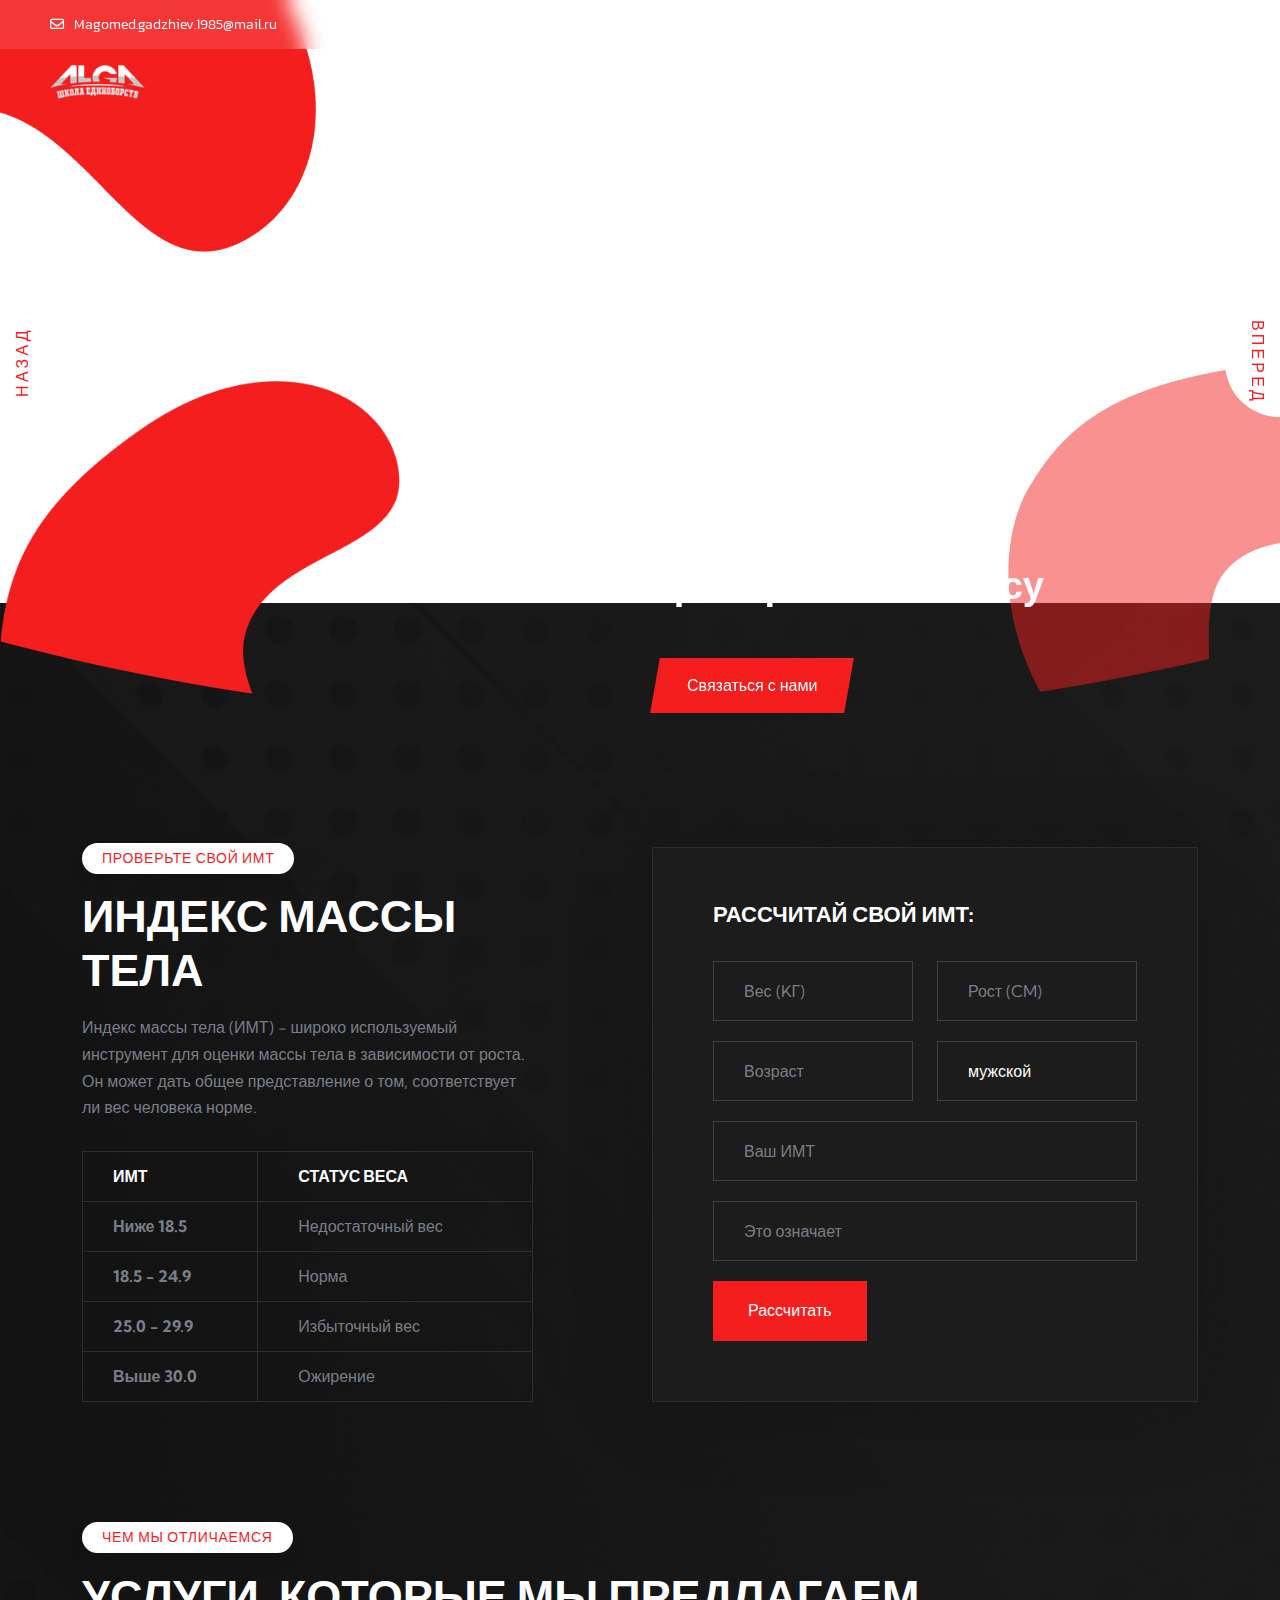
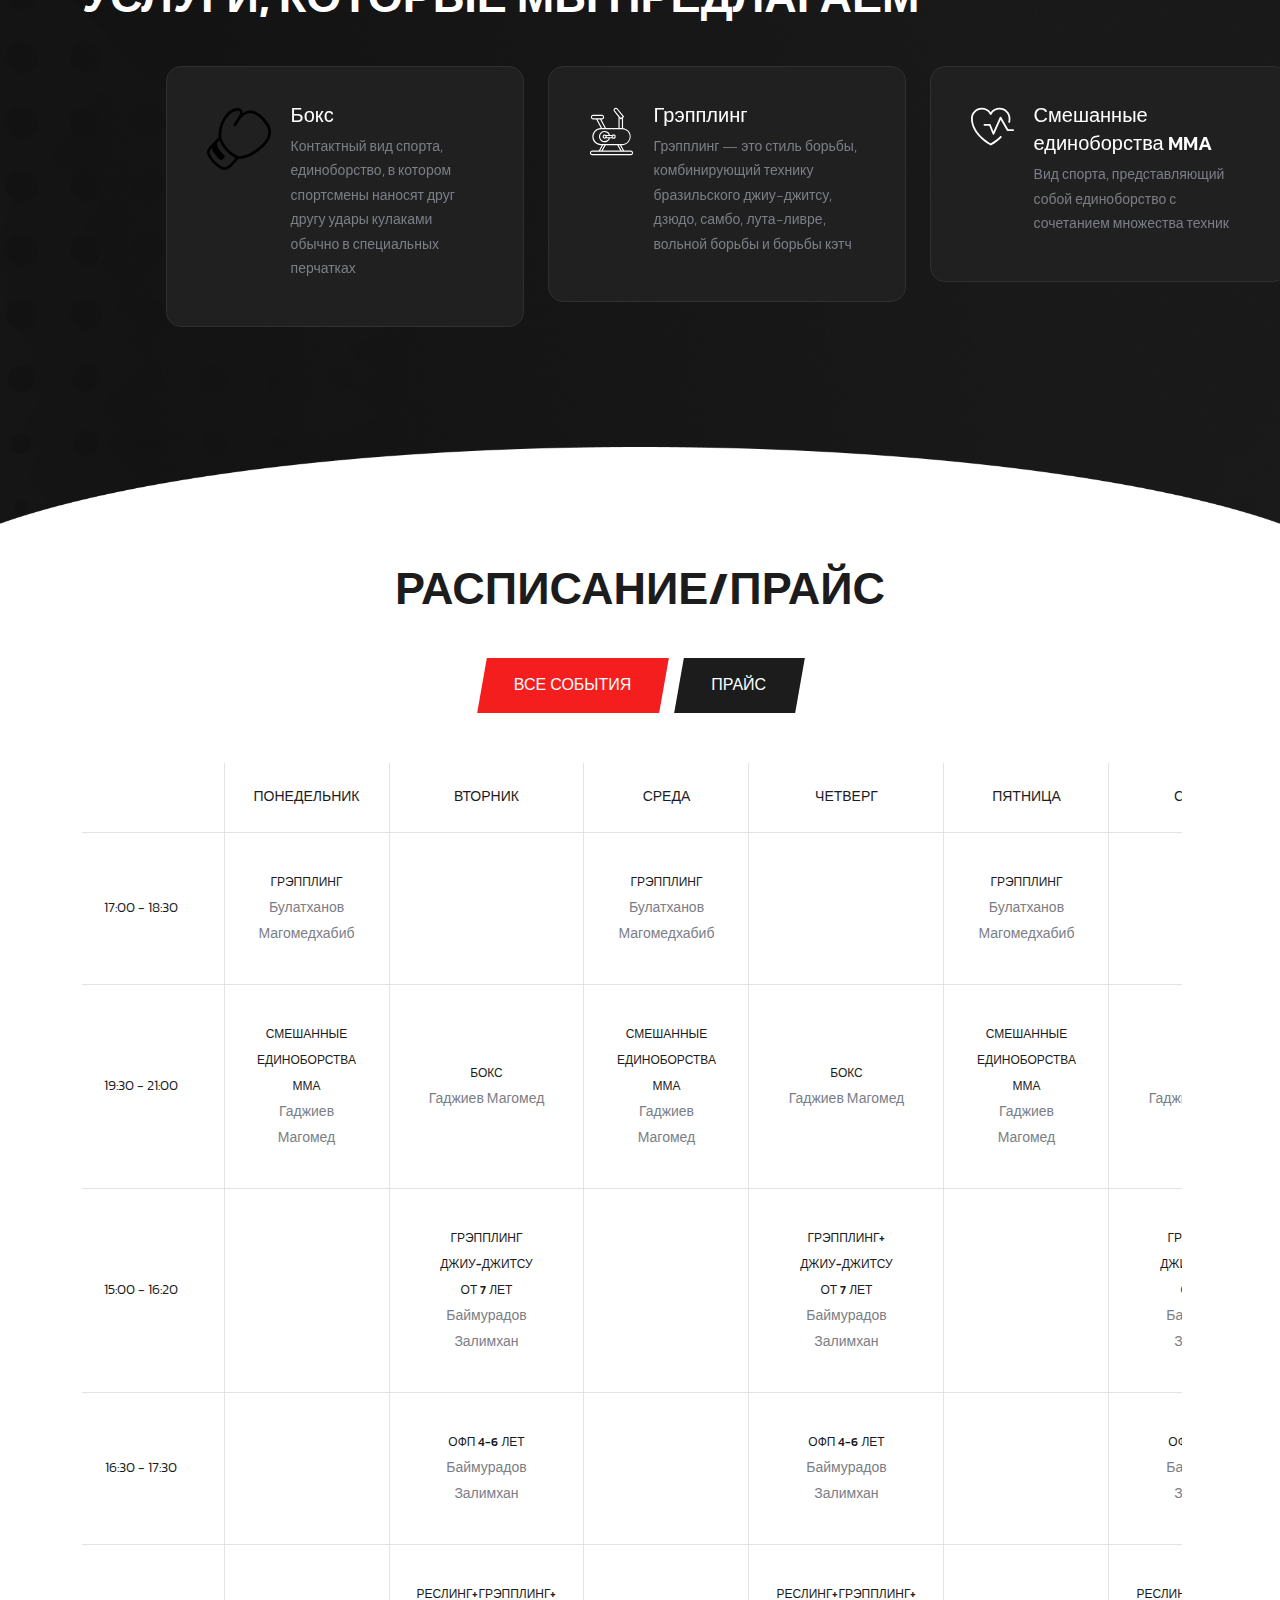
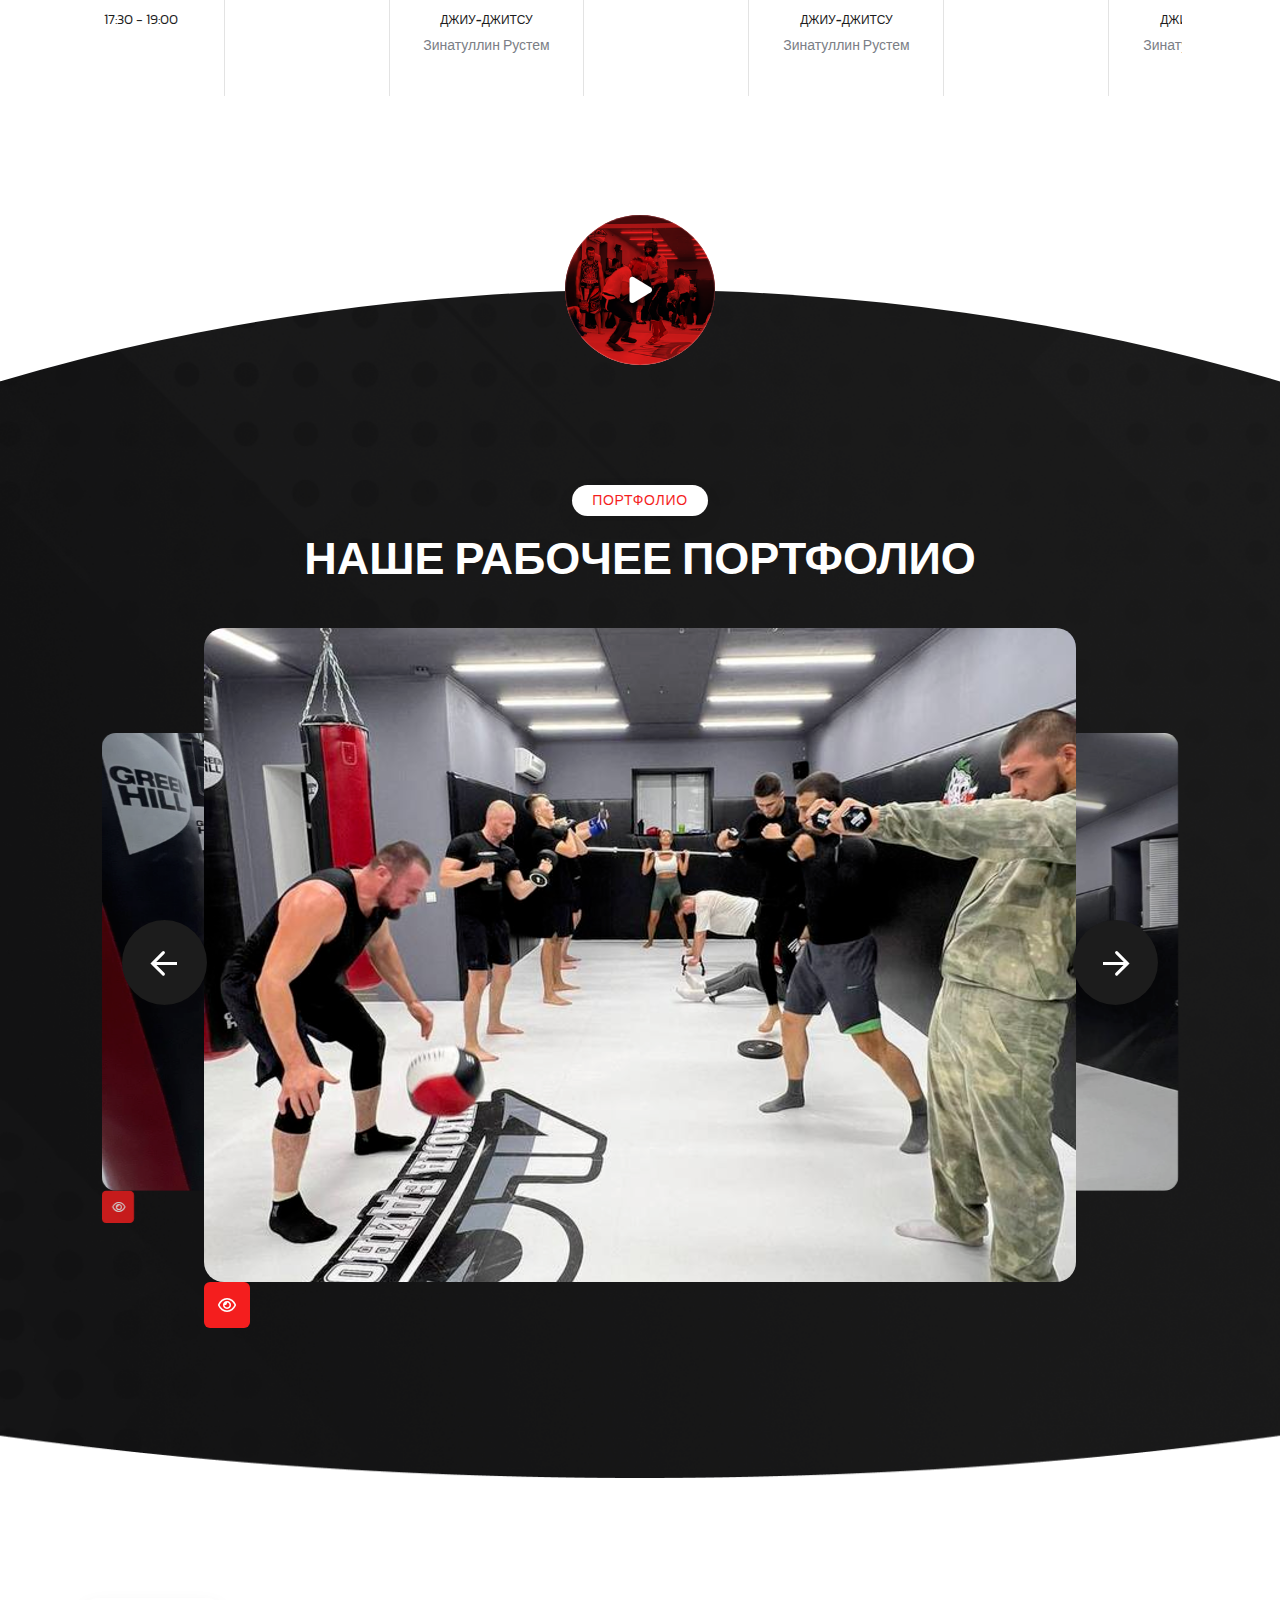
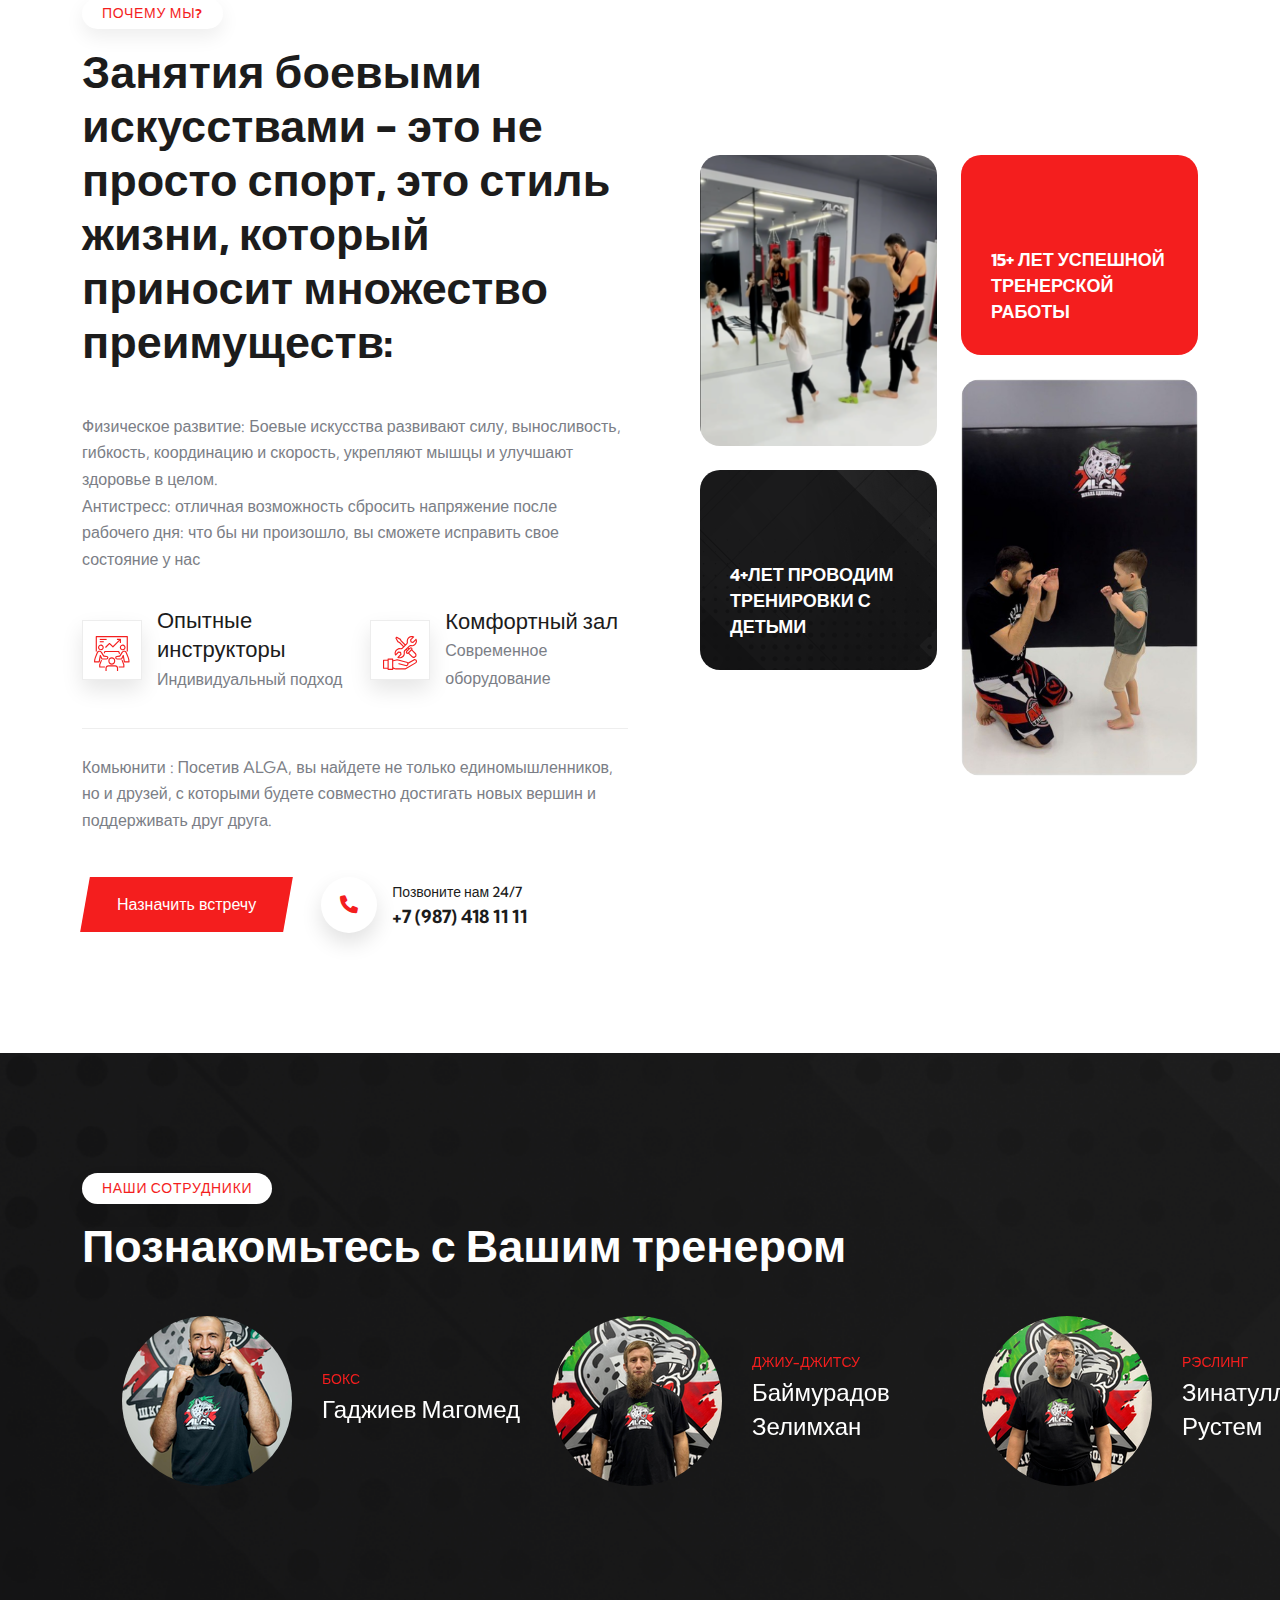
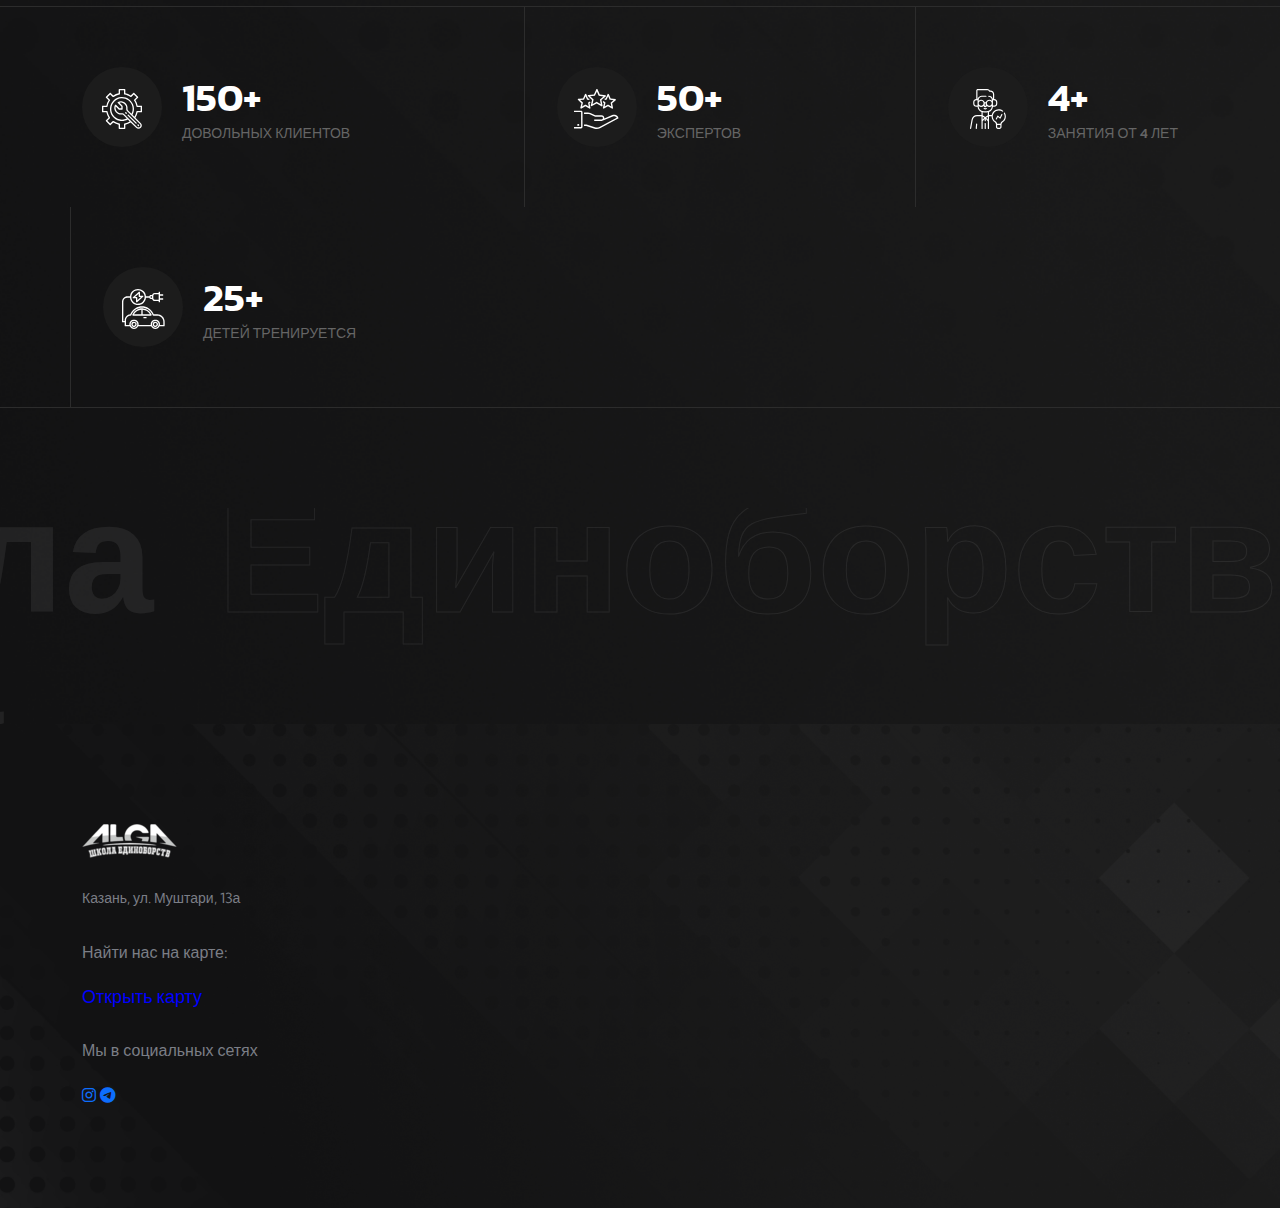
==== index.html @ 9b1dcac0 "first commit" ====
<!doctype html>
<html class="no-js" lang="zxx">

<head>
    <meta charset="utf-8">
    <meta http-equiv="x-ua-compatible" content="ie=edge">
    <title>Fitmas - Gym & Fitness HTML Template</title>
    <meta name="description" content="Fitmas - Gym & Fitness HTML Template">
    <meta name="keywords" content="Fitmas - Gym & Fitness HTML Template">
    <meta name="robots" content="INDEX,FOLLOW">

    <!-- Mobile Specific Metas -->
    <meta name="viewport" content="width=device-width, initial-scale=1, shrink-to-fit=no">

    <!-- Favicons - Place favicon.ico in the root directory -->
    <link rel="icon" type="image/png" sizes="32x32" href="assets/img/favicons/favicon.png">
    <link rel="manifest" href="assets/img/favicons/manifest.json">
    <meta name="msapplication-TileColor" content="#ffffff">
    <meta name="msapplication-TileImage" content="assets/img/favicons/ms-icon-144x144.png">
    <meta name="theme-color" content="#ffffff">

    <!--==============================
	  Google Fonts
	============================== -->
    <link rel="preconnect" href="https://fonts.googleapis.com">
    <link rel="preconnect" href="https://fonts.gstatic.com" crossorigin>
    <link href="https://fonts.googleapis.com/css2?family=Kanit:wght@300;400;500;600;700;800&family=Kumbh+Sans:wght@300;400;500;600;700&display=swap" rel="stylesheet">

    <!--==============================
	    All CSS File
	============================== -->
    <!-- Bootstrap -->
    <link rel="stylesheet" href="assets/css/bootstrap.min.css">
    <!-- Fontawesome Icon -->
    <link rel="stylesheet" href="assets/css/fontawesome.min.css">
    <!-- Magnific Popup -->
    <link rel="stylesheet" href="assets/css/magnific-popup.min.css">
    <!-- Slick Slider -->
    <link rel="stylesheet" href="assets/css/slick.min.css">
    <!-- Flip Slider -->
    <link rel="stylesheet" href="assets/css/jquery.flipster.min.css">
    <!-- Theme Custom CSS -->
    <link rel="stylesheet" href="assets/css/style.css">

</head>

<body>
    <!--********************************
   		Code Start From Here 
	******************************** -->




    <!--==============================
     Preloader
    ==============================-->
    <div class="preloader ">
        <div class="preloader-inner">
            <span class="loader"></span>
        </div>
    </div>
    <div class="popup-search-box">
        <button class="searchClose"><i class="fal fa-times"></i></button>
        <form action="#">
            <input type="text" placeholder="Search Here..">
            <button type="submit"><i class="fal fa-search"></i></button>
        </form>
    </div>
    <div class="sidemenu-wrapper">
        <div class="sidemenu-content">
            <button class="closeButton sideMenuCls"><i class="far fa-times"></i></button>
            <div class="widget footer-widget">
                <div class="widget-about">
                    <div class="footer-logo">
                        <a href="index.html"><img src="assets/img/widget/logo-white.png" alt="Fitmas"></a>
                    </div>
                    <p class="about-text">A gym, also known as a fitness center or health club, is a facility dedicated to physical fitness and exercise gyms and typically offer a range</p>
                    <div class="social-btn">
                        <a href="https://t.me/+Zq7R6NqsaC81M2Ji/"><i class="fab fa-telegram"></i></a>  
                        <a href="https://www.instagram.com/alga_fighting_school?igsh=MWV1Njh0bWF1a3gwaQ==/"><i class="fab fa-instagram"></i></a>
                    </div>
                </div>
            </div>
            <div class="widget widget_nav_menu footer-widget">
                <h3 class="widget_title">Quick Links</h3>
                <ul class="menu">
                    <li><a href="about.html">About Us</a></li>
                    <li><a href="project-details.html">Our Mission</a></li>
                    <li><a href="team.html">Meet The Teams</a></li>
                    <li><a href="project.html">Our Projects</a></li>
                    <li><a href="contact.html">Contact Us</a></li>
                </ul>
            </div>
        </div>
    </div>
    <!--==============================
    Mobile Menu
    ============================== -->
    <div class="mobile-menu-wrapper">
        <div class="mobile-menu-area text-center">
            <button class="menu-toggle"><i class="fal fa-times"></i></button>
            <div class="mobile-logo">
                <a href="index.html"><img src="assets/img/logo.svg" alt="Fitmas"></a>
            </div>
            <!--
            <div class="mobile-menu">

                <ul>
                    <li class="menu-item-has-children">
                        <a href="#">Home</a>
                        <ul class="sub-menu">
                            <li>
                                <a href="index.html">Home 01</a>
                            </li>
                            <li>
                                <a href="home-2.html">Home 02</a>
                            </li>
                            <li>
                                <a href="home-3.html">Home 03</a>
                            </li>
                        </ul>
                    </li>
                    <li class="menu-item-has-children">
                        <a href="#">Pages</a>
                        <ul class="sub-menu">
                            <li><a href="team.html">Team Page</a></li>
                            <li><a href="team-2.html">Team Page 02</a></li>
                            <li><a href="team-details.html">Team Details</a></li>
                            <li><a href="gallery.html">Gallery Page</a></li>
                            <li><a href="gallery-2.html">Gallery Page 02</a></li>
                            <li><a href="project.html">Project Page</a></li>
                            <li><a href="project-details.html">Project Details</a></li>
                            <li><a href="shop.html">Shop Page</a></li>
                            <li><a href="shop-details.html">Shop Details</a></li>
                            <li><a href="pricing.html">Pricing Page</a></li>
                            <li><a href="error.html">Error Page</a></li>
                        </ul>
                    </li>
                    <li class="menu-item-has-children">
                        <a href="#">Project</a>
                        <ul class="sub-menu">
                            <li><a href="project.html">Projects</a></li>
                            <li><a href="project-details.html">Project Details</a></li>
                        </ul>
                    </li>
                    <li class="menu-item-has-children">
                        <a href="#">Service</a>
                        <ul class="sub-menu">
                            <li><a href="service.html">Service</a></li>
                            <li><a href="service-details.html">Service Details</a></li>
                        </ul>
                    </li>
                    <li class="menu-item-has-children">
                        <a href="#">Blog</a>
                        <ul class="sub-menu">
                            <li><a href="blog.html">Blog</a></li>
                            <li><a href="blog-2.html">Blog 02</a></li>
                            <li><a href="blog-details.html">Blog Details</a></li>
                        </ul>
                    </li>
                    <li>
                        <a href="contact.html">Contact</a>
                    </li>
                </ul>
            </div>
            -->
        </div>
    </div>
    <!--==============================
	Header Area
    ==============================-->
    <header class="nav-header header-layout2">
        <div class="header-top d-lg-block d-none">
            <div class="container-fluid">
                <div class="row justify-content-center justify-content-lg-between align-items-center gy-2">
                    <div class="col-auto d-none d-lg-block">
                        <div class="header-links">
                            <ul>
                                <li><i class="far fa-envelope"></i><a href="mailto:info@gmail.com">Magomed.gadzhiev.1985@mail.ru</a></li>
                                <li><i class="far fa-clock"></i>Пон- Суб: 8.00 - 19.00 </li>
                            </ul>
                        </div>
                    </div>
                    <div class="col-auto">
                        <div class="header-links">
                            <ul>
                                <li>
                                    <div class="social-links">
                                        <span class="me-3">Мы в социальных сетях</span>
                                        <a href="https://www.instagram.com/alga_fighting_school?igsh=MWV1Njh0bWF1a3gwaQ==/"><i class="fab fa-instagram"></i></a>
                                        <a href="https://t.me/+Zq7R6NqsaC81M2Ji/"><i class="fab fa-telegram"></i></a>
                                       
                                    </div>
                                </li>
                            </ul>
                        </div>
                    </div>
                </div>
            </div>
        </div>
        <div class="sticky-wrapper">
            <!-- Main Menu Area -->
            <div class="menu-area">
                <div class="container-fluid">
                    <div class="row align-items-center justify-content-lg-start justify-content-between">
                        <div class="col-auto">
                            <div class="header-logo">
                                <a href="index.html"><img src="assets/img/widget/logo-white.png" alt="logo"></a>
                            </div>
                        </div>
                        <!---
                        <div class="col-auto m-lg-auto">
                            <nav class="main-menu d-none d-lg-inline-block">
                                <ul>
                                    <li class="menu-item-has-children">
                                        <a href="#">Home</a>
                                        <ul class="sub-menu">
                                            <li>
                                                <a href="index.html">Home 01</a>
                                            </li>
                                            <li>
                                                <a href="home-2.html">Home 02</a>
                                            </li>
                                            <li>
                                                <a href="home-3.html">Home 03</a>
                                            </li>
                                        </ul>
                                    </li>
                                    <li>
                                        <a href="about.html">About</a>
                                    </li>
                                    <li class="menu-item-has-children">
                                        <a href="#">Service</a>
                                        <ul class="sub-menu">
                                            <li><a href="service.html">Service</a></li>
                                            <li><a href="service-details.html">Service Details</a></li>
                                        </ul>
                                    </li>
                                    <li class="menu-item-has-children">
                                        <a href="#">Pages</a>
                                        <ul class="sub-menu">
                                            <li><a href="team.html">Team Page</a></li>
                                            <li><a href="team-2.html">Team Page 02</a></li>
                                            <li><a href="team-details.html">Team Details</a></li>
                                            <li><a href="gallery.html">Gallery Page</a></li>
                                            <li><a href="gallery-2.html">Gallery Page 02</a></li>
                                            <li><a href="project.html">Project Page</a></li>
                                            <li><a href="project-details.html">Project Details</a></li>
                                            <li><a href="shop.html">Shop Page</a></li>
                                            <li><a href="shop-details.html">Shop Details</a></li>
                                            <li><a href="pricing.html">Pricing Page</a></li>
                                            <li><a href="error.html">Error Page</a></li>
                                        </ul>
                                    </li>
                                    <li class="menu-item-has-children">
                                        <a href="#">Blog</a>
                                        <ul class="sub-menu">
                                            <li><a href="blog.html">Blog</a></li>
                                            <li><a href="blog-2.html">Blog 02</a></li>
                                            <li><a href="blog-details.html">Blog Details</a></li>
                                        </ul>
                                    </li>
                                    <li>
                                        <a href="contact.html">Contact</a>
                                    </li>
                                </ul>
                            </nav>
                            <div class="navbar-right d-inline-flex d-lg-none">
                                <button type="button" class="menu-toggle icon-btn"><i class="far fa-bars"></i></button>
                            </div>
                        </div>
                        -->
                        <div class="col-auto d-xxl-block d-none">
                            <div class="navbar-right-desc">
                                <i class="fas fa-phone-volume"></i><a href="tel: +7 (987) 418 11 11">+7 (987) 418 11 11</a>
                            </div>
                        </div>
                        <!--<div class="col-auto d-none d-lg-block">
                            <div class="header-button">
                                <a href="contact.html" class="btn style2 style-r0 d-xl-block d-none">
                                    Get a Quote
                                </a>
                                <button type="button" class="btn style-r0 btn-border3 sideMenuToggler">
                                    <i class="far fa-bars"></i>
                                </button>
                            </div>
                        </div>
                    -->
                    </div>
                </div>
            </div>
        </div>
    </header>

    <!--==============================
    Hero Area
    ==============================-->
    <div class="hero-wrapper hero-2" id="hero">
        <div class="global-carousel" id="heroSlider2" data-fade="true" data-slide-show="1" data-lg-slide-show="1" data-md-slide-show="1" data-sm-slide-show="1" data-xs-slide-show="1" data-arrows="true" data-xl-arrows="true" data-ml-arrows="true">
            <div class="hero-slider" data-bg-src="assets/img/hero/hero_bg_2_1.png" >  
                <div class="hero-shape2-1 shape-mockup movingX" data-bottom="-165px" data-left="0">
                    <img src="assets/img/hero/hero_shape_2-1.png" alt="img">
                </div> 
                <div class="hero-shape2-2 shape-mockup jump2" data-bottom="-50px" data-right="-10%">
                    <img src="assets/img/hero/hero_shape_2-2.png" alt="img">
                </div>  
                <div class="hero-shape2-3 shape-mockup jump2" data-top="-30%" data-left="-30%">
                    <img src="assets/img/hero/hero_shape_2-3.png" alt="img">
                </div>   
                <div class="container">
                    <div class="row justify-content-lg-end justify-content-center">
                        <div class="col-xl-6 col-lg-7 col-md-9">
                            <div class="hero-style2">
                                <span class="hero-subtitle fw-medium" data-ani="slideinup" data-ani-delay="0s">Школа единоборств</span>
                                <h1 class="hero-title text-white" data-ani="slideinup" data-ani-delay="0.1s">Алга</h1>
                                <span class="hero-subtitle fw-semibold" data-ani="slideinup" data-ani-delay="0.2s">Тренировка по боксу</span>
                                <div class="btn-group" data-ani="slideinup" data-ani-delay="0.3s">
                                    <a href="https://t.me/+Zq7R6NqsaC81M2Ji/" class="btn style-r0 style2">Связаться с нами</a>
                                </div>
                            </div>
                        </div>
                    </div>                
                </div>
            </div>
            <div class="hero-slider" data-bg-src="assets/img/hero/hero_bg_2_2.png">  
                <div class="hero-shape2-1 shape-mockup movingX" data-bottom="-165px" data-left="0">
                    <img src="assets/img/hero/hero_shape_2-1.png" alt="img">
                </div> 
                <div class="hero-shape2-2 shape-mockup jump2" data-bottom="-50px" data-right="-10%">
                    <img src="assets/img/hero/hero_shape_2-2.png" alt="img">
                </div>  
                <div class="hero-shape2-3 shape-mockup jump2" data-top="-30%" data-left="-30%">
                    <img src="assets/img/hero/hero_shape_2-3.png" alt="img">
                </div>   
                <div class="container">
                    <div class="row justify-content-lg-end justify-content-center">
                        <div class="col-xl-6 col-lg-7 col-md-9">
                            <div class="hero-style2">
                                <span class="hero-subtitle fw-medium" data-ani="slideinup" data-ani-delay="0s">Школа единоборств</span>
                                <h1 class="hero-title text-white" data-ani="slideinup" data-ani-delay="0.1s">Алга</h1>
                                <span class="hero-subtitle fw-semibold" data-ani="slideinup" data-ani-delay="0.2s">Тренировка по боксу</span>
                                <div class="btn-group" data-ani="slideinup" data-ani-delay="0.3s">
                                    <a href="contact.html" class="btn style-r0 style2">Связаться с нами</a>
                                </div>
                            </div>
                        </div>
                    </div>                
                </div>
            </div>
        </div>  
        <div class="hero-arrow">
            <button data-slick-prev="#heroSlider2" class="slick-arrow slick-prev">НАЗАД</button>
            <button data-slick-next="#heroSlider2" class="slick-arrow slick-next">ВПЕРЕД</button>
        </div>
    </div>
    <!--======== / Hero Section ========-->

    <!--==============================
    Service Area  
    ==============================-->
    <div class="service-bg2-area" data-bg-src="assets/img/bg/service-bg2.png">
        <!--==============================
        BMI Area  
        ==============================-->
        <div class="bmi-area-1 space">
            <div class="container">
                <div class="row justify-content-between">
                    <div class="col-lg-5">
                        <div class="title-area mb-30">
                            <span class="sub-title">ПРОВЕРЬТЕ СВОЙ ИМТ</span>
                            <h2 class="sec-title text-white fw-semibold">ИНДЕКС МАССЫ ТЕЛА</h2>
                            <p class="sec-text">Индекс массы тела (ИМТ) - широко используемый инструмент для оценки массы тела в зависимости от роста. Он может дать общее представление о том, соответствует ли вес человека норме.</p>
                        </div>
                        <div class="bmi-table mb-lg-0 mb-40">
                            <table class="table table-bordered">
                                <thead>
                                    <tr>
                                        <th scope="col">ИМТ</th>
                                        <th scope="col">СТАТУС ВЕСА</th>
                                    </tr>
                                </thead>
                                <tbody>
                                    <tr>
                                        <th scope="row">Ниже 18.5</th>
                                        <td>Недостаточный вес</td>
                                    </tr>
                                    <tr>
                                        <th scope="row">18.5 - 24.9</th>
                                        <td>Норма</td>
                                    </tr>
                                    <tr>
                                        <th scope="row">25.0 - 29.9</th>
                                        <td>Избыточный вес</td>
                                    </tr>
                                    <tr>
                                        <th scope="row">Выше 30.0</th>
                                        <td>Ожирение</td>
                                    </tr>
                                </tbody>
                            </table>
                        </div>
                    </div>
                    <div class="col-lg-6 align-self-end">
                        <div class="bmi-calculator-form">
                            <h4 class="form-title">Рассчитай свой ИМТ:</h4>
                            <form class="bmi-form" id="form" name="bmiCalc">
                                <div class="row">
                                    <div class="col-lg-6">
                                        <div class="form-group">
                                            <input for="weight" class="form-control style-border" placeholder="Вес (KГ)" type="text" name="weight">
                                        </div>
                                    </div>
                                    <div class="col-lg-6">
                                        <div class="form-group">
                                            <input for="height" class="form-control style-border" placeholder="Рост (CM)" type="text" name="height">
                                        </div>
                                    </div>
                                    <div class="col-lg-6">
                                        <div class="form-group">
                                            <input type="number" class="form-control style-border" name="age" id="age" placeholder="Возраст">
                                        </div>
                                    </div>
                                    <div class="col-lg-6">
                                        <div class="form-group">
                                            <select class="form-control style-border" name="sex" id="sex" placeholder="Пол">
                                                <option value="male"> мужской </option><option value="female"> женский </option>
                                            </select>
                                        </div>
                                    </div>
                                </div>
                                <div class="form-group">
                                    <input for="bmi_result" class="form-control style-border" placeholder="Ваш ИМТ" type="text" name="bmi" readonly> 
                                </div>
                                <div class="form-group">
                                    <input for="bmi_message" placeholder="Это означает" class="form-control style-border" type="text" name="meaning" readonly>
                                </div>
                                <div class="btn style3">
                                    <input type="button" value="Рассчитать" onClick="calculateBMI()">                               
                                </div>
                            </form>
                        </div>                  
                    </div>
                </div>
            </div>
        </div>

        <!--==============================
        Service Area 01  
        ==============================-->
        <div class="service-area-1 space-bottom overflow-hidden">
            <div class="container">
                <div class="title-area">
                    <span class="sub-title">Чем мы отличаемся</span>
                    <h2 class="sec-title text-white fw-semibold">УСЛУГИ, КОТОРЫЕ МЫ ПРЕДЛАГАЕМ</h2>
                </div>
            </div>
            <div class="container-fluid p-0">
                <div class="row global-carousel service-slider-1 style2" data-slide-show="4" data-ml-slide-show="3" data-lg-slide-show="3" data-md-slide-show="2" data-sm-slide-show="1" data-xs-slide-show="1" data-dots="false">
                    <div class="col-lg-4 col-md-6">
                        <div class="service-card">
                            <div class="service-card_icon">
                                <img src="assets/img/icon/service-icon_1-1.svg" alt="img">
                            </div>
                            <div class="service-card_content">
                                <h4 class="service-card_title h5"><a href="service-details.html">Бокс</a></h4>
                                <p class="service-card_text">Контактный вид спорта, единоборство, в котором спортсмены наносят друг другу удары кулаками обычно в специальных перчатках</p>
                                <!--<a href="service-details.html" class="link-btn" tabindex="0">Read More <i class="fas fa-arrow-right"></i></a>-->
                            </div>
                        </div>
                    </div>
        
                    <div class="col-lg-4 col-md-6">
                        <div class="service-card">
                            <div class="service-card_icon">
                                <img src="assets/img/icon/service-icon_1-2.svg" alt="img">
                            </div>
                            <div class="service-card_content">
                                <h4 class="service-card_title h5"><a href="service-details.html">Грэпплинг</a></h4>
                                <p class="service-card_text">Грэпплинг — это стиль борьбы, комбинирующий технику бразильского джиу-джитсу, дзюдо, самбо, лута-ливре, вольной борьбы и борьбы кэтч</p>
                                <!--a href="service-details.html" class="link-btn" tabindex="0">Read More <i class="fas fa-arrow-right"></i></a>-->
                            </div>
                        </div>
                    </div>
        
                    <div class="col-lg-4 col-md-6">
                        <div class="service-card">
                            <div class="service-card_icon">
                                <img src="assets/img/icon/service-icon_1-3.svg" alt="img">
                            </div>
                            <div class="service-card_content">
                                <h4 class="service-card_title h5"><a href="service-details.html">Смешанные единоборства MMA</a></h4>
                                <p class="service-card_text">Вид спорта, представляющий собой единоборство с сочетанием множества техник
                                </p>
                                <!--<a href="service-details.html" class="link-btn" tabindex="0">Read More <i class="fas fa-arrow-right"></i></a>-->
                            </div>
                        </div>
                    </div>
        
                    <div class="col-lg-4 col-md-6">
                        <div class="service-card">
                            <div class="service-card_icon">
                                <img src="assets/img/icon/service-icon_1-4.svg" alt="img">
                            </div>
                            <div class="service-card_content">
                                <h4 class="service-card_title h5"><a href="service-details.html">Джио-Джитсу</a></h4>
                                <p class="service-card_text">Джиу-джитсу (дзю-дзюцу) — общее название японских боевых искусств, включающих в себя техники работы с оружием и без него. 
                                </p>
                                <a ></i></a>
                            </div>
                        </div>
                    </div> 


                   <!-- <div class="col-lg-4 col-md-6">
                        <div class="service-card">
                            <div class="service-card_icon">
                                <img src="assets/img/icon/service-icon_1-1.svg" alt="img">
                            </div>
                            <div class="service-card_content">
                                <h4 class="service-card_title h5"><a href="service-details.html">Tons of Equipment</a></h4>
                                <p class="service-card_text">Lacinia montes est odio tpor volutpat rhoncus quisque sagittis</p>
                                <a href="service-details.html" class="link-btn" tabindex="0">Read More <i class="fas fa-arrow-right"></i></a>
                            </div>
                        </div>
                    </div>
                
                    <div class="col-lg-4 col-md-6">
                        <div class="service-card">
                            <div class="service-card_icon">
                                <img src="assets/img/icon/service-icon_1-2.svg" alt="img">
                            </div>
                            <div class="service-card_content">
                                <h4 class="service-card_title h5"><a href="service-details.html">Rows of Cardio</a></h4>
                                <p class="service-card_text">Lacinia montes est odio tpor volutpat rhoncus quisque sagittis</p>
                                <a href="service-details.html" class="link-btn" tabindex="0">Read More <i class="fas fa-arrow-right"></i></a>
                            </div>
                        </div>
                    </div>
        
                    <div class="col-lg-4 col-md-6">
                        <div class="service-card">
                            <div class="service-card_icon">
                                <img src="assets/img/icon/service-icon_1-3.svg" alt="img">
                            </div>
                            <div class="service-card_content">
                                <h4 class="service-card_title h5"><a href="service-details.html">Heart Pumping</a></h4>
                                <p class="service-card_text">Lacinia montes est odio tpor volutpat rhoncus quisque sagittis</p>
                                <a href="service-details.html" class="link-btn" tabindex="0">Read More <i class="fas fa-arrow-right"></i></a>
                            </div>
                        </div>
                    </div>
        
                    <div class="col-lg-4 col-md-6">
                        <div class="service-card">
                            <div class="service-card_icon">
                                <img src="assets/img/icon/service-icon_1-4.svg" alt="img">
                            </div>
                            <div class="service-card_content">
                                <h4 class="service-card_title h5"><a href="service-details.html">Strength Training</a></h4>
                                <p class="service-card_text">Lacinia montes est odio tpor volutpat rhoncus quisque sagittis</p>
                                <a href="service-details.html" class="link-btn" tabindex="0">Read More <i class="fas fa-arrow-right"></i></a>
                            </div>
                        </div>
                    </div>
                -->
                </div>
            </div>
        </div>
        <div class="sec-shape2-bottom">
            <img src="assets/img/bg/sec-shape2-top.png" alt="img">
        </div>
    </div>

    <!--==============================
    schedule Area  
    ==============================-->
    <div class="schedule-area-1 space">
        <div class="container container2">
            <div class="title-area text-center">
                
                <h2 class="sec-title fw-semibold">РАСПИСАНИЕ/ПРАЙС</h2>
            </div>
            <div class="row">
                <div class="col-12">
                    <div class="schedule-tab-1">
                        <div class="filter-menu-active mb-50 text-center">
                            <button data-filter=".cat1" class="active btn style4 style-r0" type="button">ВСЕ СОБЫТИЯ</button>
                            <button class="btn style4 style-r0" data-filter=".cat2" type="button">ПРАЙС</button>
                            <!--<button class="btn style4 style-r0" data-filter=".cat3" type="button">Смешанные единоборства ММА</button>
                            <button class="btn style4 style-r0" data-filter=".cat4" type="button">Бокс
                            <button class="btn style4 style-r0" data-filter=".cat5" type="button">ОФП</button>
                            <button class="btn style4 style-r0" data-filter=".cat5" type="button">Грэппдинг+Д-Д</button>
                            <button class="btn style4 style-r0" data-filter=".cat5" type="button">Реслинг+Г+Д-Д</button>-->
                        </div>
                        <div class="filter-active-cat1">
                            <div class="filter-item cat1">
                                <div class="table-responsive">
                                    <table class="schedule-table table">
                                        <thead>
                                            <tr>
                                                <th scope="col"></th>
                                                <th scope="col">ПОНЕДЕЛЬНИК</th>
                                                <th scope="col">ВТОРНИК</th>
                                                <th scope="col">СРЕДА</th>
                                                <th scope="col">ЧЕТВЕРГ</th>
                                                <th scope="col">ПЯТНИЦА</th>
                                                <th scope="col">СУББОТА</th>
                                                
                                            </tr>
                                        </thead>
                                        <tbody>
                                            <tr>
                                                <th scope="row">17:00 - 18:30</th>
                                                <td>
                                                    <span>Грэпплинг</span>
                                                    Булатханов Магомедхабиб
                                                </td>
                                                <td></td>
                                                <td>
                                                    <span>Грэпплинг</span>
                                                    Булатханов Магомедхабиб
                                                </td>
                                                <td>
                                                                                                   
                                                </td>
                                                <td>
                                                <span>Грэпплинг</span>
                                                Булатханов Магомедхабиб
                                                </td>    
                                                <td>
                                                                                                    </td>
                                              
                                            
                                            </tr>
    
                                            <tr>
                                                <th scope="row">19:30 - 21:00</th>
                                                <span></span>
                                                <td>
                                                    <span>Смешанные единоборства ММА</span>
                                                    Гаджиев Магомед

                                                </td>
                                                <td>
                                                    <span>Бокс</span>
                                                    Гаджиев Магомед
                                                </td>
                                                <td>
                                                    <span>Смешанные единоборства ММА</span>
                                                    Гаджиев Магомед

                                                </td>
                                                <td>
                                                    <span>Бокс</span>
                                                    Гаджиев Магомед
                                                </td>
                                                <td>
                                                    <span>Смешанные единоборства ММА</span>
                                                    Гаджиев Магомед
                                                </td>
                                                <td>
                                                    <span>Бокс</span>
                                                    Гаджиев Магомед


                                                </td>
                                            </tr>
                                         
                                            <tr>
                                               <th scope="row">15:00 - 16:20</th>
                                                <td>
                                                    
                                                </td>
                                                <td ><span>Грэпплинг <br> Джиу-джитсу <br>от 7 лет</span>
                                                    Баймурадов Залимхан</td>
                                                <td>
                                                    
                                                </td>
                                                <td><span>Грэпплинг+<br>Джиу-джитсу <br>от 7 лет</span>
                                                    Баймурадов Залимхан</td>
                                                <td>
                                                   
                                                </td>
                                                <td> <span>Грэпплинг+ <br> Джиу-джитсу <br>от 7 лет</span>
                                                    Баймурадов Залимхан
                                                </td>
                                            </tr>
    
                                            <tr>
                                                <th scope="row">16:30 - 17:30</th>
                                                <td>
                                                    
                                                </td>
                                                <td>
                                                    <span>ОФП 4-6 лет</span>
                                                    Баймурадов Залимхан
                                                </td>

                                                <td>
                                                   
                                                </td>
                                                <td>
                                                <span>ОФП 4-6 лет</span>
                                                    Баймурадов Залимхан
                                                </td>
                                                <td> </td>
                                                <td>
                                                    <span>ОФП 4-6 лет</span>
                                                    Баймурадов Залимхан
                                                </td>
                                                
                                            
                                            </tr>
    
                                            <tr>
                                                <th scope="row">17:30 - 19:00</th>
                                                <td>
                                                   
                                                </td>
                                                <td>
                                                    <span>Реслинг+Грэпплинг+<br>Джиу-джитсу</span>
                                                    Зинатуллин Рустем
                                                </td>
                                                <td>
                                                   
                                                </td>
                                                <td> <span>Реслинг+Грэпплинг+<br>Джиу-джитсу</span>
                                                    Зинатуллин Рустем</td>
                                                <td>
                                                   
                                                </td>
                                                <td> <span>Реслинг+Грэпплинг+<br>Джиу-джитсу</span>
                                                    Зинатуллин Рустем</td>
                                                
                                                    
                                                
                                            </tr>
                                        
                                        </tbody>
                                    </table>
                                </div>
                            </div>
                            <div class="filter-item cat2">
                                <div class="table-responsive">
                                    <table class="schedule-table table">
                                        <thead>
                                            <tr>
                                                <th scope="col"></th>
                                                <th scope="col">Разовое посещение в группе</th>
                                                <th scope="col">Абонемент на 12 занятий в группе <br>
                                                     (срок действия 30 дней)</th>
                                                <th scope="col">Персональная <br>тренировка</th>
                                                <th scope="col">Абонемент на 10 персональных тренировок <br>
                                                (срок действия 45 дней)</th>
                                                <th scope="col">Самостоятельное посещение зала</th>
                                                <th scope="col">Первое пробное посщение в группе</th>
                                            </tr>
                                        </thead>
                                        <tbody>
                                            <!----><tr>
                                                <th scope="row">Стоимость</th>
                                                <td>
                                                    <span>700 р</span>
                                                   
                                                </td>
                                                <td><span>5000 р</span> </td>
                                                <td>
                                                    <span>2500 р</span>
                                                   
                                                </td>
                                              
                                                <td>
                                                    <span>20000 р</span>
                                                </td>

                                                <td>
                                                    <span>500 р</span>
                                                    </td>
                                                <td>
                                                    <span>бесплатно</span>
                                                </td>
                                                
                                               
                                            </tr>
   
   
   
                                            <!--
                                            <tr>
                                                <th scope="row">07:00 - 08:00</th>
                                                <td></td>
                                                <td class="active">
                                                    <span>Fitness Class</span>
                                                    Daniel
                                                </td>
                                                <td></td>
                                                <td rowspan="2">
                                                    <span>Pro Intense <br>
                                                        Workout</span>
                                                    Daniel
                                                </td>
                                                <td>
                                                    <span>Boxing Gym</span>
                                                    Daniel
                                                </td>
                                                <td></td>
                                            </tr>
    
                                            <tr>
                                                <th scope="row">08:00 - 09:00</th>
                                                <td>
                                                    <span>Pump Work</span>
                                                    Daniel
                                                </td>
                                                <td rowspan="2"></td>
                                                <td>
                                                    <span>Boxing Gym</span>
                                                    Daniel
                                                </td>
                                                <td></td>
                                                <td>
                                                    <span>Open Gym</span>
                                                    Daniel
                                                </td>
                                                <td rowspan="2">
                                                    <span>Boxing Gym</span>
                                                    Daniel
                                                </td>
                                            </tr>
    
                                            <tr>
                                                <th scope="row">09:00 - 10:00</th>
                                                <td>
                                                    <span>Boxing Gym</span>
                                                    Daniel
                                                </td>
                                                <td></td>
                                                <td>
                                                    <span>Fitness Class</span>
                                                    Daniel
                                                </td>
                                                <td>
                                                    <span>Yoga Class</span>
                                                    Daniel
                                                </td>
                                                <td>
                                                    <span>Boxing Gym</span>
                                                    Daniel
                                                </td>
                                            </tr>
    
                                            <tr>
                                                <th scope="row">10:00 - 11:00</th>
                                                <td>
                                                    <span>Body Build</span>
                                                    Daniel
                                                </td>
                                                <td>
                                                    <span>Pump Work</span>
                                                    Daniel
                                                </td>
                                                <td>
                                                    <span>Fitness Class</span>
                                                    Daniel
                                                </td>
                                                <td></td>
                                                <td>
                                                    <span>Open Gym</span>
                                                    Daniel
                                                </td>
                                                <td></td>
                                                <td>
                                                    <span>Yoga Class</span>
                                                    Daniel
                                                </td>
                                            </tr>
                                        -->
                                        </tbody>
                                    </table>
                                </div>
                            </div>
                            <div class="filter-item cat3">
                                <div class="table-responsive">
                                    <table class="schedule-table table">
                                        <thead>
                                            <tr>
                                                <th scope="col"></th>
                                                <th scope="col">ПОНЕДЕЛЬНИК</th>
                                                <th scope="col">ВТОРНИК</th>
                                                <th scope="col">СРЕДА</th>
                                                <th scope="col">ЧЕТВЕРГ</th>
                                                <th scope="col">ПЯТНИЦА</th>
                                                <th scope="col">СУББОТА</th>
                                                <th scope="col">ВОСКРЕСЕНЬЕ</th>
                                            </tr>
                                        </thead>
                                        <tbody>
                                            <tr>
                                                <th scope="row">19:30 - 21:00</th>
                                                <td>
                                                    <span>СМЕШАННЫЕ ЕДИНОБОРСТВА ММА</span>
                                                    Гаджиев Магомед
                                                </td>
                                                <td></td>
                                                <td>
                                                    <span>СМЕШАННЫЕ ЕДИНОБОРСТВА ММА</span>
                                                    Гаджиев Магомед
                                                </td>
                                                <td></td>
                                                <td>
                                                    <span>СМЕШАННЫЕ ЕДИНОБОРСТВА ММА</span>
                                                    Гаджиев Магомед

                                                </td>
                                                <td>
                                                   </td>
                                                <td>
                                                    
                                                </td>
                                            </tr>
    
                                            <tr>
                                               <!-- <th scope="row">07:00 - 08:00</th>
                                                <td></td>
                                                <td class="active">
                                                    <span>Fitness Class</span>
                                                    Daniel
                                                </td>
                                                <td></td>
                                                <td rowspan="2">
                                                    <span>Pro Intense
                                                        Workout</span>
                                                    Daniel
                                                </td>
                                                <td>
                                                    <span>Boxing Gym</span>
                                                    Daniel
                                                </td>
                                                <td></td>
                                            </tr>
    
                                            <tr>
                                                <th scope="row">08:00 - 09:00</th>
                                                <td>
                                                    <span>Pump Work</span>
                                                    Daniel
                                                </td>
                                                <td rowspan="2"></td>
                                                <td>
                                                    <span>Boxing Gym</span>
                                                    Daniel
                                                </td>
                                                <td></td>
                                                <td>
                                                    <span>Open Gym</span>
                                                    Daniel
                                                </td>
                                                <td rowspan="2">
                                                    <span>Boxing Gym</span>
                                                    Daniel
                                                </td>
                                            </tr>
    
                                            <tr>
                                                <th scope="row">09:00 - 10:00</th>
                                                <td>
                                                    <span>Boxing Gym</span>
                                                    Daniel
                                                </td>
                                                <td></td>
                                                <td>
                                                    <span>Fitness Class</span>
                                                    Daniel
                                                </td>
                                                <td>
                                                    <span>Yoga Class</span>
                                                    Daniel
                                                </td>
                                                <td>
                                                    <span>Boxing Gym</span>
                                                    Daniel
                                                </td>
                                            </tr>
    
                                            <tr>
                                                <th scope="row">10:00 - 11:00</th>
                                                <td>
                                                    <span>Body Build</span>
                                                    Daniel
                                                </td>
                                                <td>
                                                    <span>Pump Work</span>
                                                    Daniel
                                                </td>
                                                <td>
                                                    <span>Fitness Class</span>
                                                    Daniel
                                                </td>
                                                <td></td>
                                                <td>
                                                    <span>Open Gym</span>
                                                    Daniel
                                                </td>
                                                <td></td>
                                                <td>
                                                    <span>Yoga Class</span>
                                                    Daniel
                                                </td> 

                                            -->
                                            </tr>
                                        </tbody>
                                    </table>
                                </div>
                            </div>
                            <div class="filter-item cat4">
                                <div class="table-responsive">
                                    <table class="schedule-table table">
                                        <thead>
                                            <tr>
                                                <th scope="col"></th>
                                                <th scope="col">ПОНЕДЕЛЬНИК</th>
                                                <th scope="col">ВТОРНИК</th>
                                                <th scope="col">СРЕДА</th>
                                                <th scope="col">ЧЕТВЕРГ</th>
                                                <th scope="col">ПЯТНИЦА</th>
                                                <th scope="col">СУББОТА</th>
                                                <th scope="col">ВОСКРЕСЕНЬЕ</th>
                                            </tr>
                                        </thead>
                                        <tbody>
                                            <tr>
                                                <th scope="row">19:30 - 21:00</th>
                                                <td>
                                                    
                                                </td>
                                                <td><span>БОКС</span>
                                                    Гаджиев Магомед</td>
                                                <td>
                                                    
                                                </td>
                                                <td>
                                                    <span>БОКС</span>
                                                    Гаджиев Магомед
                                                </td>
                                                <td>

                                                </td>
                                                <td>   
                                                    <span>БОКС</span>
                                                    Гаджиев Магомед 
                                                </td>
<div class="filter-item cat4">
                                <div class="table-responsive">
                                    <table class="schedule-table table">
                                        <thead>
                                            <tr>
                                                <th scope="col"></th>
                                                <th scope="col">ПОНЕДЕЛЬНИК</th>
                                                <th scope="col">ВТОРНИК</th>
                                                <th scope="col">СРЕДА</th>
                                                <th scope="col">ЧЕТВЕРГ</th>
                                                <th scope="col">ПЯТНИЦА</th>
                                                <th scope="col">СУББОТА</th>
                                                <th scope="col">ВОСКРЕСЕНЬЕ</th>
                                            </tr>
                                        </thead>
                                        <tbody>
                                            <tr>
                                                <th scope="row">19:30 - 21:00</th>
                                                <td>
                                                    
                                                </td>
                                                <td><span>БОКС</span>
                                                    Гаджиев Магомед</td>
                                                <td>
                                                    
                                                </td>
                                                <td>
                                                    <span>БОКС</span>
                                                    Гаджиев Магомед
                                                </td>
                                                <td>

                                                </td>
                                                <td>   
                                                    <span>БОКС</span>
                                                    Гаджиев Магомед 
                                                </td>

                                                <!--<td>
                                                    <span>Open Gym</span>
                                                    Daniel
                                                </td>
                                            </tr>
    
                                            <tr>
                                                <th scope="row">07:00 - 08:00</th>
                                                <td></td>
                                                <td class="active">
                                                    <span>Fitness Class</span>
                                                    Daniel
                                                </td>
                                                <td></td>
                                                <td rowspan="2">
                                                    <span>Pro Intense
                                                        Workout</span>
                                                    Daniel
                                                </td>
                                                <td>
                                                    <span>Boxing Gym</span>
                                                    Daniel
                                                </td>
                                                <td></td>
                                            </tr>
    
                                            <tr>
                                                <th scope="row">08:00 - 09:00</th>
                                                <td>
                                                    <span>Pump Work</span>
                                                    Daniel
                                                </td>
                                                <td rowspan="2"></td>
                                                <td>
                                                    <span>Boxing Gym</span>
                                                    Daniel
                                                </td>
                                                <td></td>
                                                <td>
                                                    <span>Open Gym</span>
                                                    Daniel
                                                </td>
                                                <td rowspan="2">
                                                    <span>Boxing Gym</span>
                                                    Daniel
                                                </td>
                                            </tr>
    
                                            <tr>
                                                <th scope="row">09:00 - 10:00</th>
                                                <td>
                                                    <span>Boxing Gym</span>
                                                    Daniel
                                                </td>
                                                <td></td>
                                                <td>
                                                    <span>Fitness Class</span>
                                                    Daniel
                                                </td>
                                                <td>
                                                    <span>Yoga Class</span>
                                                    Daniel
                                                </td>
                                                <td>
                                                    <span>Boxing Gym</span>
                                                    Daniel
                                                </td>
                                            </tr>
    
                                            <tr>
                                                <th scope="row">10:00 - 11:00</th>
                                                <td>
                                                    <span>Body Build</span>
                                                    Daniel
                                                </td>
                                                <td>
                                                    <span>Pump Work</span>
                                                    Daniel
                                                </td>
                                                <td>
                                                    <span>Fitness Class</span>
                                                    Daniel
                                                </td>
                                                <td></td>
                                                <td>
                                                    <span>Open Gym</span>
                                                    Daniel
                                                </td>
                                                <td></td>
                                                <td>
                                                    <span>Yoga Class</span>
                                                    Daniel
                                                </td>
                                            </tr>
                                        </tbody>
                                    </table>
                                </div>
                            </div> 

                        -->
                                            </tr>
                                        </tbody>
                                    </table>
                                </div>
                            </div>
                        </div>
                    </div>
                </div>
            </div>
        </div>
    </div>

    <!--==============================
    Video Area  
    ==============================-->
    <div class="video-area-1">
        <div class="container">
            <div class="video-wrap">
                <a data-bg-src="assets/img/normal/video-bg1.png" href="https://drive.google.com/file/d/1x49qrMHZn3S7WQSKFUO3jGYhYLoyn1n5/preview" class="play-btn popup-video">
                    <i class="fa-sharp fa-solid fa-play"></i>
                </a>
            </div>
        </div>
    </div>
    
    <!--==============================
    Portfolio Area  
    ==============================-->
    <div class="portfolio-area-1" data-bg-src="assets/img/bg/portfolio-bg-1.png">
        
        <div class="container">
            <div class="title-area text-center">
                <span class="sub-title">ПОРТФОЛИО</span>
                <h2 class="sec-title text-white fw-semibold">НАШЕ РАБОЧЕЕ ПОРТФОЛИО</h2>
            </div>
        </div>
        <div class="container-fluid">
            <div class="flip-gallery-area">
                <div class="flip-gallery">
                    <ul class="flip-items">
                        <li>
                            <div class="gallery-card gallery-flip">
                                <div class="gallery-img">
                                    <img src="assets/img/project/project1_1.png" alt="gallery image">
                                </div>
                                <div >
                                    <div >
                                       
                                    </div>
                                    <a href="assets/img/project/project1_1.png" class="icon-btn popup-image">
                                        <i class="far fa-eye"></i>
                                    </a>
                                </div>
                            </div>
                        </li>
                        <li>
                            <div class="gallery-card gallery-flip">
                                <div class="gallery-img">
                                    <img src="assets/img/project/project1_2.png" alt="gallery image">
                                </div>
                                <div>
                                    <div>
                                        
                                    </div>
                                    <a href="assets/img/project/project1_2.png" class="icon-btn popup-image">
                                        <i class="far fa-eye"></i>
                                    </a>
                                </div>
                            </div>
                        </li>
                        <li>
                            <div class="gallery-card gallery-flip">
                                <div class="gallery-img">
                                    <img src="assets/img/project/project1_3.png" alt="gallery image">
                                </div>
                                <div>
                                   
                                    <a href="assets/img/project/project1_3.png" class="icon-btn popup-image">
                                        <i class="far fa-eye"></i>
                                    </a>
                                </div>
                            </div>
                        </li>
                    </ul>
                </div>
            </div>
        </div>
    </div>

    <!--==============================
    wcu area  
    ==============================-->
    <div class="wcu-area-2 space">
        <div class="container container2">
            <div class="row justify-content-between">
                <div class="col-xl-6 align-self-center order-xl-2">
                    <div class="wcu-thumb-wrap ms-xl-5 mb-xl-0 mb-40">
                        <div class="row">
                            <div class="col-sm-6">
                                <div class="wcu-thumb2">
                                    <img src="assets/img/normal/wcu_2-1.png" alt="img">
                                </div>
                                <div class="wcu-grid2 mt-4" data-bg-src="assets/img/bg/wcu_box-bg.png">
                                    <div class="details">
                                        <span class="wcu-grid_text"> <span class="counter-number">4</span>+лет Проводим тренировки с детьми</span>
                                    </div>
                                </div>
                            </div>
                            <div class="col-sm-6">
                                <div class="wcu-grid2 mb-4 mt-sm-0 mt-4 bg-theme">
                                    <div class="details">
                                        <span class="wcu-grid_text"> <span class="counter-number">15</span>+ Лет успешной тренерской работы</span>
                                    </div>
                                </div>
                                <div class="wcu-thumb2">
                                    <img src="assets/img/normal/wcu_2-2.png" alt="img">
                                </div>
                            </div>
                        </div>
                    </div>
                </div>
                 

                <div class="col-xl-6 order-xl-1">
                    <div class="title-area">
                        <span class="sub-title">Почему мы?</span>
                        <h2 class="sec-title fw-semibold">Занятия боевыми искусствами - это не просто спорт, это стиль жизни, который приносит множество преимуществ:</h2>
                        <p class="sec-text"> <br>
Физическое развитие: Боевые искусства развивают силу, выносливость, гибкость, координацию и скорость, укрепляют мышцы и улучшают здоровье в целом.
<br>Антистресс: отличная возможность сбросить напряжение после рабочего дня: что бы ни произошло, вы сможете исправить свое состояние у нас</p>
                        <div class="about-grid-wrap mt-40">
                            <div class="about-grid style2">
                                <div class="about-grid_icon">
                                    <img src="assets/img/icon/wcu-icon_2-1.svg" alt="img">
                                </div>
                                <div class="about-grid_content">
                                    <h4 class="about-grid_title">Опытные инструкторы</h4>
                                    <p class="about-grid_text">Индивидуальный подход</p>
                                </div>
                            </div>
                            <div class="about-grid style2">
                                <div class="about-grid_icon">
                                    <img src="assets/img/icon/wcu-icon_2-2.svg" alt="img">
                                </div>
                                <div class="about-grid_content">
                                    <h4 class="about-grid_title">Комфортный зал</h4>
                                    <p class="about-grid_text">Современное оборудование</p>
                                </div>
                            </div>
                        </div>
                        <p class="sec-text">Комьюнити : Посетив ALGA, вы найдете не только единомышленников, но и друзей, с которыми будете совместно достигать новых вершин и поддерживать друг друга.</p>
                    </div>                    
                    <div class="btn-wrap mt-40">
                        <a href="about.html" class="btn style-r0">Назначить встречу</a>
                        <div class="about-info-wrap style2">
                            <div class="icon"><i class="fas fa-phone"></i></div>
                            <div class="details">
                                <p class="about-info-title">Позвоните нам 24/7</p>
                                <a class="about-info-link" href="tel:+25825692582">+7 (987) 418 11 11</a>
                            </div>
                        </div>
                    </div>
                </div>                
            </div>
        </div>
    </div>
    <!--==============================
        wcu area 02 end  
    ==============================-->
    
    <div class="bg-img-sec" data-bg-src="assets/img/bg/team-bg-2.png">
        <!--==============================
        team area 02  
        ==============================-->
        <div class="team-area-2 space overflow-hidden">
            <div class="container container2">
                <div class="title-area text-center text-sm-start">
                    <span class="sub-title">Наши сотрудники</span>
                    <h2 class="sec-title text-white fw-semibold">Познакомьтесь с Вашим тренером</h2>
                </div>
            </div>
            <div class="container-fluid p-0">
                <div class="row global-carousel team-slider-2" data-slide-show="4" data-ml-slide-show="3" data-lg-slide-show="3" data-md-slide-show="2" data-sm-slide-show="1" data-xs-slide-show="1" data-dots="false">
                    <div class="col-lg-4 col-md-6">
                        <div class="team-card2">
                            <div class="team-card_img">
                                <img src="assets/img/team/team-2-1.png" alt="img">
                            </div>
                            <div class="team-card_content">
                                <span class="team-card_subtitle">Бокс</span>
                                <h4 class="team-card_title h5"><a href="team-details.html">Гаджиев Магомед</a></h4>
                                <a></a>
                            </div>
                        </div>
                    </div>
        
                    <div class="col-lg-4 col-md-6">
                        <div class="team-card2">
                            <div class="team-card_img">
                                <img src="assets/img/team/team-2-2.png" alt="img">
                            </div>
                            <div class="team-card_content">
                                <span class="team-card_subtitle">Джиу-джитсу</span>
                                <h4 class="team-card_title h5"><a href="team-details.html">Баймурадов Зелимхан</a></h4>
                                <a></a>
                            </div>
                        </div>
                    </div>
        
                    <div class="col-lg-4 col-md-6">
                        <div class="team-card2">
                            <div class="team-card_img">
                                <img src="assets/img/team/team-2-3.png" alt="img">
                            </div>
                            <div class="team-card_content">
                                <span class="team-card_subtitle">Рэслинг</span>
                                <h4 class="team-card_title h5"><a href="team-details.html">Зинатуллин Рустем</a></h4>
                                <a></a>
                            </div>
                        </div>
                    </div>
        
                    <div class="col-lg-4 col-md-6">
                        <div class="team-card2">
                            <div class="team-card_img">
                                <img src="assets/img/team/team-2-4.png" alt="img">
                            </div>
                            <div class="team-card_content">
                                <span class="team-card_subtitle">Грепплинг</span>
                                <h4 class="team-card_title h5"><a href="team-details.html">Булатханов Магомедхабиб</a></h4>
                                <a></a>
                            </div>
                        </div>
                    </div> 

                    <div class="col-lg-4 col-md-6">
                        <div class="team-card2">
                            <div class="team-card_img">
                                <img src="assets/img/team/team-2-1.png" alt="img">
                            </div>
                            <div class="team-card_content">
                                <span class="team-card_subtitle">Бокс</span>
                                <h4 class="team-card_title h5"><a href="team-details.html">Гаджиев Магомед</a></h4>
                                <a></a>
                            </div>
                        </div>
                    </div>
        
                    <div class="col-lg-4 col-md-6">
                        <div class="team-card2">
                            <div class="team-card_img">
                                <img src="assets/img/team/team-2-2.png" alt="img">
                            </div>
                            <div class="team-card_content">
                                <span class="team-card_subtitle">Джиу-джитсу</span>
                                <h4 class="team-card_title h5"><a href="team-details.html">Баймурадов Зелимхан</a></h4>
                                <a></a>
                            </div>
                        </div>
                    </div>
        
                    <div class="col-lg-4 col-md-6">
                        <div class="team-card2">
                            <div class="team-card_img">
                                <img src="assets/img/team/team-2-3.png" alt="img">
                            </div>
                            <div class="team-card_content">
                                <span class="team-card_subtitle">Рэслинг</span>
                                <h4 class="team-card_title h5"><a href="team-details.html">Зинатуллин Рустем</a></h4>
                                <a></a>
                            </div>
                        </div>
                    </div>
        
                    <div class="col-lg-4 col-md-6">
                        <div class="team-card2">
                            <div class="team-card_img">
                                <img src="assets/img/team/team-2-4.png" alt="img">
                            </div>
                            <div class="team-card_content">
                                <span class="team-card_subtitle">Грепплинг</span>
                                <h4 class="team-card_title h5"><a href="team-details.html">Булатханов Магомедхабиб</a></h4>
                                <a></a>
                            </div>
                        </div>
                    </div>
        
                </div>
            </div>
        </div>

        <!--==============================
        Counter Area  
        ==============================-->
        <div class="counter-area-2 overflow-hidden">
            <div class="container container2">
                <div class="row justify-content-between">
                    <div class="col-sm-6 col-xl-auto counter-card_wrap">
                        <div class="counter-card style2">
                            <div class="counter-card_icon">
                                <img src="assets/img/icon/counter-icon_2-1.svg" alt="icon">
                            </div>
                            <div class="media-body">
                                <h2 class="counter-card_number"><span class="counter-number">150</span>+</h2>
                                <p class="counter-card_text">Довольных клиентов</p>
                            </div>
                        </div>
                    </div>
                    <div class="col-sm-6 col-xl-auto counter-card_wrap">
                        <div class="counter-card style2">
                            <div class="counter-card_icon">
                                <img src="assets/img/icon/counter-icon_2-2.svg" alt="icon">
                            </div>
                            <div class="media-body">
                                <h2 class="counter-card_number"><span class="counter-number">50</span>+</h2>
                                <p class="counter-card_text">Экспертов</p>
                            </div>
                        </div>
                    </div>
                    <div class="col-sm-6 col-xl-auto counter-card_wrap">
                        <div class="counter-card style2">
                            <div class="counter-card_icon">
                                <img src="assets/img/icon/counter-icon_2-3.svg" alt="icon">
                            </div>
                            <div class="media-body">
                                <h2 class="counter-card_number"><span class="counter-number">4</span>+</h2>
                                <p class="counter-card_text">занятия от 4 лет</p>
                            </div>
                        </div>
                    </div>
                    <div class="col-sm-6 col-xl-auto counter-card_wrap">
                        <div class="counter-card style2">
                            <div class="counter-card_icon">
                                <img src="assets/img/icon/counter-icon_2-4.svg" alt="icon">
                            </div>
                            <div class="media-body">
                                <h2 class="counter-card_number"><span class="counter-number">25</span>+</h2>
                                <p class="counter-card_text"> детей тренируется</p>
                            </div>
                        </div>
                    </div>
                </div>      
            </div>
        </div>   
        <div class="ad-slider">
            <div class="global-carousel" data-autoplay-speed="1" data-speed="10000">
                <h2 class="ad-slider_title">Школа <span>Единоборств</span> Алга </h2>
                <h2 class="ad-slider_title">Школа <span>Единоборств</span> Алга </h2>
            </div>
        </div>
    </div>

    <!--==============================
    Goal Area  
    ==============================
    <section class="goal-area space">
        <div class="container container2">
            <div class="row">
                <div class="col-lg-6 order-lg-2">
                    <div class="goal-thumb-2 mb-40 mb-lg-0">
                        <div class="img-1">
                            <img src="assets/img/normal/goal_2-2.png" alt="img">
                        </div>
                        <div class="img-2 jump">
                            <img src="assets/img/normal/goal_2-1.png" alt="img">
                        </div>
                        <div class="wcu-grid movingX">
                            <div class="icon">
                                <img src="assets/img/icon/wcu-icon_1-1.svg" alt="img">
                            </div>
                            <div class="details">
                                <h3 class="wcu-grid_year"><span class="counter-number">25</span>+</h3>
                                <span class="wcu-grid_text">Years Experience</span>
                            </div>
                        </div>
                    </div>
                </div>
                <div class="col-lg-6 order-lg-1">
                    <div class="title-area">
                        <span class="sub-title">Fitmas Goal
                        </span>
                        <h2 class="sec-title fw-semibold">UNLOCK YOUR FULL POTENTIAL, ACHIEVE YOUR FITNESS GOALS.</h2>
                    </div>
                    <div class="goal-grid-wrap">
                        <div class="about-grid style3">
                            <div class="about-grid_icon">
                                <img src="assets/img/icon/goal-icon_1-1.svg" alt="img">
                            </div>
                            <div class="about-grid_content">
                                <h4 class="about-grid_title">Free Fitness Training</h4>
                                <p class="about-grid_text">Pedal your way to fitness in our specialized indoor cycling studio. Equipped with stationary bikes...</p>
                            </div>
                        </div>
                        <div class="about-grid style3">
                            <div class="about-grid_icon">
                                <img src="assets/img/icon/goal-icon_1-2.svg" alt="img">
                            </div>
                            <div class="about-grid_content">
                                <h4 class="about-grid_title">Cardio and Strength</h4>
                                <p class="about-grid_text">Pedal your way to fitness in our specialized indoor cycling studio. Equipped with stationary bikes...</p>
                            </div>
                        </div>
                        <div class="btn-wrap">
                            <a class="btn style-r0" href="service-details.html">Learn More</a>
                            <a class="btn btn-border style-r0" href="service-details.html">View All Services</a>
                        </div>
                    </div>
                </div>
            </div>
        </div>
    </section> 
-->
    <!--==============================
    Cta Area  
    ==============================
    <section class="cta-area space" data-bg-src="assets/img/bg/cta-bg1.png">
        <div class="container">
            <div class="row justify-content-lg-end justify-content-center">
                <div class="col-xl-7 col-lg-8 col-md-10">
                    <div class="cta-wrap text-center text-lg-start">
                        <div class="title-area">
                            <span class="sub-title">Make An Appointment</span>
                            <h2 class="sec-title text-white fw-semibold">GET A FREE CONSULTANCY RIGHT NOW HERE!</h2>
                        </div>
                        <div class="btn-wrap mt-40">
                            <a href="about.html" class="btn style2 style-r0">Make Appointment</a>
                            <div class="about-info-wrap style3">
                                <div class="icon"><i class="fas fa-phone-volume"></i></div>
                                <div class="details">
                                    <p class="about-info-title text-white">Need Help?</p>
                                    <a class="about-info-link" href="tel:+25825692582">(+258) 2569 2582</a>
                                </div>
                            </div>
                        </div>
                    </div>
                </div>
            </div>
        </div>
    </section>   
-->
    <!--==============================
    Blog Area  
    ==============================
    <section class="blog-area-2 space">
        <div class="container container2">
            <div class="row">
                <div class="col-xl-4 col-lg-5 col-md-6 position-relative">
                    <div class="blog_sec_title_static me-lg-3">
                        <div class="blog_sec_title_wrap">
                            <div class="title-area">
                                <span class="sub-title">Our Blog Posts
                                </span>
                                <h2 class="sec-title fw-semibold">READ OUR LATEST STORIES</h2>
                                <p class="sec-text">Welcome to our gym blog, where we share valuable insights, tips, and inspiration to help you on your journey to a healthier...</p>
                            </div>
                            <a class="btn style-r0" href="blog.html">View More Posts</a>
                        </div>                        
                    </div>
                </div>
                <div class="col-xl-8 col-lg-7 col-md-6">
                    <div class="blog-card style2">
                        <div class="blog-img">
                            <img src="assets/img/blog/blog_2_1.png" alt="blog image">
                        </div>
                        <div class="blog-content">
                            <div class="blog-meta">
                                <a href="blog.html">JUNE 15, 2023</a>
                                <a href="blog.html">SHOPPING</a>
                            </div>
                            <h3 class="blog-title box-title"><a href="blog-details.html">Mastering the Machines: A Beginner's Guide
                                to Gym Equipment</a></h3>
                            <a href="blog-details.html" class="link-btn style2"><i class="fas fa-arrow-right"></i> READ MORE</a>
                        </div>
                    </div>
                    <div class="blog-card style2">
                        <div class="blog-img">
                            <img src="assets/img/blog/blog_2_2.png" alt="blog image">
                        </div>
                        <div class="blog-content">
                            <div class="blog-meta">
                                <a href="blog.html">JUNE 15, 2023</a>
                                <a href="blog.html">SHOPPING</a>
                            </div>
                            <h3 class="blog-title box-title"><a href="blog-details.html">Mastering the Machines: A Beginner's Guide
                                to Gym Equipment</a></h3>
                            <a href="blog-details.html" class="link-btn style2"><i class="fas fa-arrow-right"></i> READ MORE</a>
                        </div>
                    </div>
                    <div class="blog-card style2">
                        <div class="blog-img">
                            <img src="assets/img/blog/blog_2_3.png" alt="blog image">
                        </div>
                        <div class="blog-content">
                            <div class="blog-meta">
                                <a href="blog.html">JUNE 15, 2023</a>
                                <a href="blog.html">SHOPPING</a>
                            </div>
                            <h3 class="blog-title box-title"><a href="blog-details.html">Mastering the Machines: A Beginner's Guide
                                to Gym Equipment</a></h3>
                            <a href="blog-details.html" class="link-btn style2"><i class="fas fa-arrow-right"></i> READ MORE</a>
                        </div>
                    </div>
                </div>
            </div>
        </div>
    </section>    
-->
    <!--==============================
        Footer Area
    ==============================-->
    <footer class="footer-wrapper footer-layout1" data-bg-src="assets/img/bg/footer-1-bg.png">    
        <div class="container">
            <div class="widget-area">
                <div class="row justify-content-between">
                    <div class="col-md-6 col-xl-3">
                        <div class="widget footer-widget">
                            <div class="widget-about">
                                <div class="footer-logo">
                                    <a href="index.html"><img src="assets/img/widget/logo-white.png" alt="Fitmas"></a>
                                </div>
                                <p class="about-text">Казань, ул. Муштари, 13а</p>
                                <p>Найти нас на карте:</p>
    <!-- Ссылка на карту -->
    <a href="https://yandex.ru/maps/43/kazan/?ll=49.135585%2C55.790625&mode=usermaps&source=constructorLink&um=constructor%3A4dbd70a165a889a227ed495cb0301fd5226f94f7066fb61bafb2252bcebb878f&z=18" target="_blank" style="text-decoration: none; color: blue; font-size: 18px;">
        Открыть карту
    </a>
    <br>
    <br>
                                  
    <div class="left-align">
        
        <p>Мы в социальных сетях</p>
    </div>
        
    <a href="https://www.instagram.com/alga_fighting_school?igsh=MWV1Njh0bWF1a3gwaQ==/" tabindex="0"><i class="fab fa-instagram"></i></a>
                                    <a href="https://t.me/+Zq7R6NqsaC81M2Ji/" tabindex="0"><i class="fab fa-telegram"></i></a>
                                </div>
                                    
                                </div>
                            </div>
                        </div>
                    </div>
                    <!--<div class="col-md-6 col-xl-auto">
                        <div class="widget widget_nav_menu footer-widget">
                            <h3 class="widget_title">Quick Links</h3>
                            <div class="menu-all-pages-container">
                                <ul class="menu">
                                    <li><a href="about.html">About Us</a></li>
                                    <li><a href="service-details.html">Our Mission</a></li>
                                    <li><a href="team.html">Meet The Teams</a></li>
                                    <li><a href="project.html">Our Projects</a></li>
                                    <li><a href="contact.html">Contact Us</a></li>
                                </ul>
                            </div>
                        </div>
                    </div>
                    <div class="col-md-6 col-xl-auto">
                        <div class="widget footer-widget">
                            <h3 class="widget_title">Gallery</h3>
                            <div class="sidebar-gallery">
                                <div class="gallery-thumb">
                                    <img src="assets/img/widget/insta-feed1.png" alt="Gallery Image">
                                    <a href="assets/img/widget/insta-feed1.png" class="gallery-btn popup-image"><i class="fab fa-instagram"></i></a>
                                </div>
                                <div class="gallery-thumb">
                                    <img src="assets/img/widget/insta-feed2.png" alt="Gallery Image">
                                    <a href="assets/img/widget/insta-feed2.png" class="gallery-btn popup-image"><i class="fab fa-instagram"></i></a>
                                </div>
                                <div class="gallery-thumb">
                                    <img src="assets/img/widget/insta-feed3.png" alt="Gallery Image">
                                    <a href="assets/img/widget/insta-feed3.png" class="gallery-btn popup-image"><i class="fab fa-instagram"></i></a>
                                </div>
                                <div class="gallery-thumb">
                                    <img src="assets/img/widget/insta-feed4.png" alt="Gallery Image">
                                    <a href="assets/img/widget/insta-feed4.png" class="gallery-btn popup-image"><i class="fab fa-instagram"></i></a>
                                </div>
                                <div class="gallery-thumb">
                                    <img src="assets/img/widget/insta-feed5.png" alt="Gallery Image">
                                    <a href="assets/img/widget/insta-feed5.png" class="gallery-btn popup-image"><i class="fab fa-instagram"></i></a>
                                </div>
                                <div class="gallery-thumb">
                                    <img src="assets/img/widget/insta-feed6.png" alt="Gallery Image">
                                    <a href="assets/img/widget/insta-feed6.png" class="gallery-btn popup-image"><i class="fab fa-instagram"></i></a>
                                </div>
                            </div>
                        </div>
                    </div>
                    <div class="col-md-6 col-xl-3">
                        <div class="widget footer-widget">
                            <h3 class="widget_title">Get Newsletter</h3>
                            <p class="footer-text">Get 10% off your first order! Hurry up</p>
                            <form class="newsletter-form">
                                <div class="form-group">
                                    <i class="far fa-envelope"></i>
                                    <input class="form-control" type="email" placeholder="Email Address" required="">
                                </div>
                                <button type="submit" class="btn style-r0 style2">Subscribe</button>
                            </form>
                        </div>
                    </div>                    
                </div>
            </div>
        </div>
        <div class="copyright-wrap">
            <div class="container">
                <div class="row justify-content-center">
                    <div class="col-auto align-self-center"><p class="copyright-text text-center">© 2024 <a href="#">"Digital World inc"</a> All Rights Reserved.</p></div>
                </div>                
            </div>
        </div>
        --
    </footer>

    <!--********************************
			Code End  Here 
	******************************** -->

    <!-- Scroll To Top -->
    <div class="scroll-top">
        <svg class="progress-circle svg-content" width="100%" height="100%" viewBox="-1 -1 102 102">
            <path d="M50,1 a49,49 0 0,1 0,98 a49,49 0 0,1 0,-98" style="transition: stroke-dashoffset 10ms linear 0s; stroke-dasharray: 307.919, 307.919; stroke-dashoffset: 307.919;"></path>
        </svg>
    </div>

    <!--==============================
    All Js File
    ============================== -->
    <!-- Jquery -->
    <script src="assets/js/vendor/jquery-3.6.0.min.js"></script>
    <!-- Slick Slider -->
    <script src="assets/js/slick.min.js"></script>
    <!-- Bootstrap -->
    <script src="assets/js/bootstrap.min.js"></script>
    <!-- Magnific Popup -->
    <script src="assets/js/jquery.magnific-popup.min.js"></script>
    <!-- Counter Up -->
    <script src="assets/js/jquery.counterup.min.js"></script>
    <!-- Range Slider -->
    <script src="assets/js/jquery-ui.min.js"></script>
    <!-- Flip Slider -->
    <script src="assets/js/jquery.flipster.min.js"></script>
    <!-- Isotope Filter -->
    <script src="assets/js/imagesloaded.pkgd.min.js"></script>
    <script src="assets/js/isotope.pkgd.min.js"></script>

    <script src="assets/js/bmi.calculator.js"></script>
    
    <!-- Main Js File -->
    <script src="assets/js/main.js"></script>
</body>

</html>
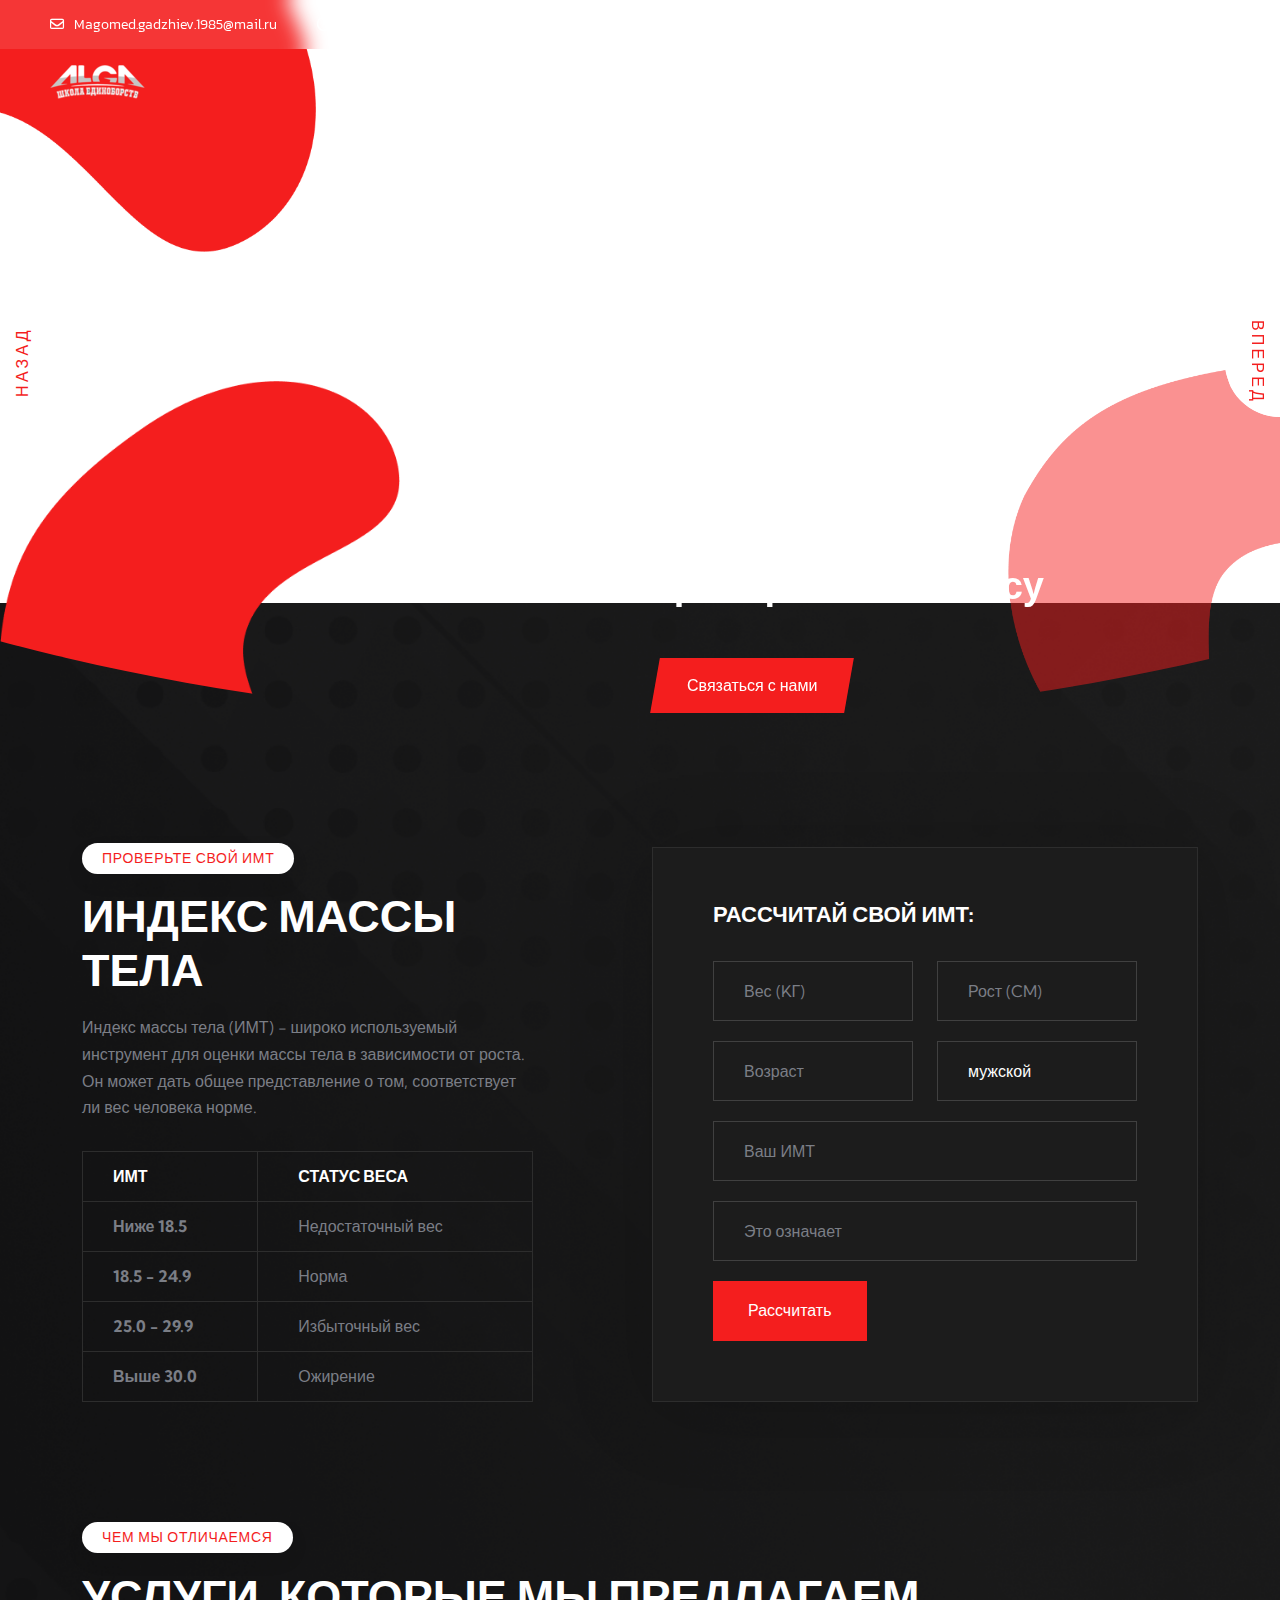
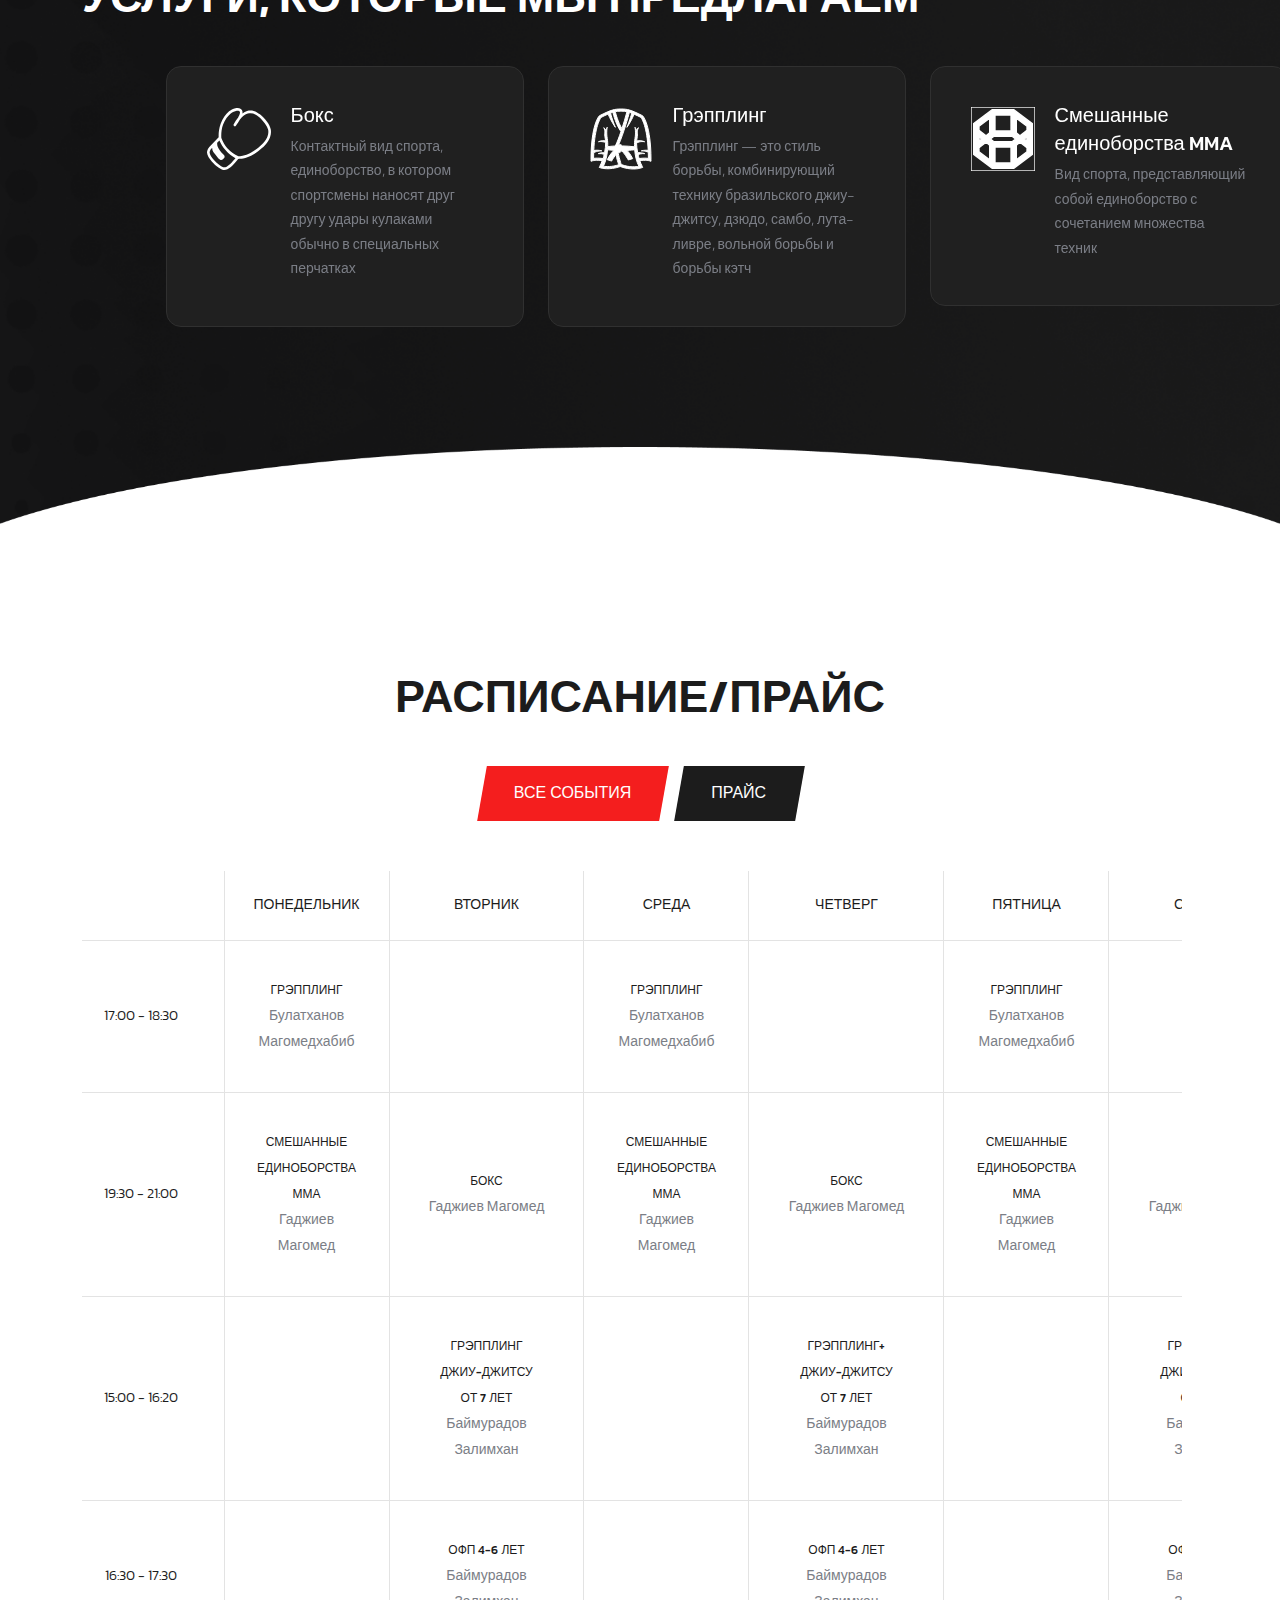
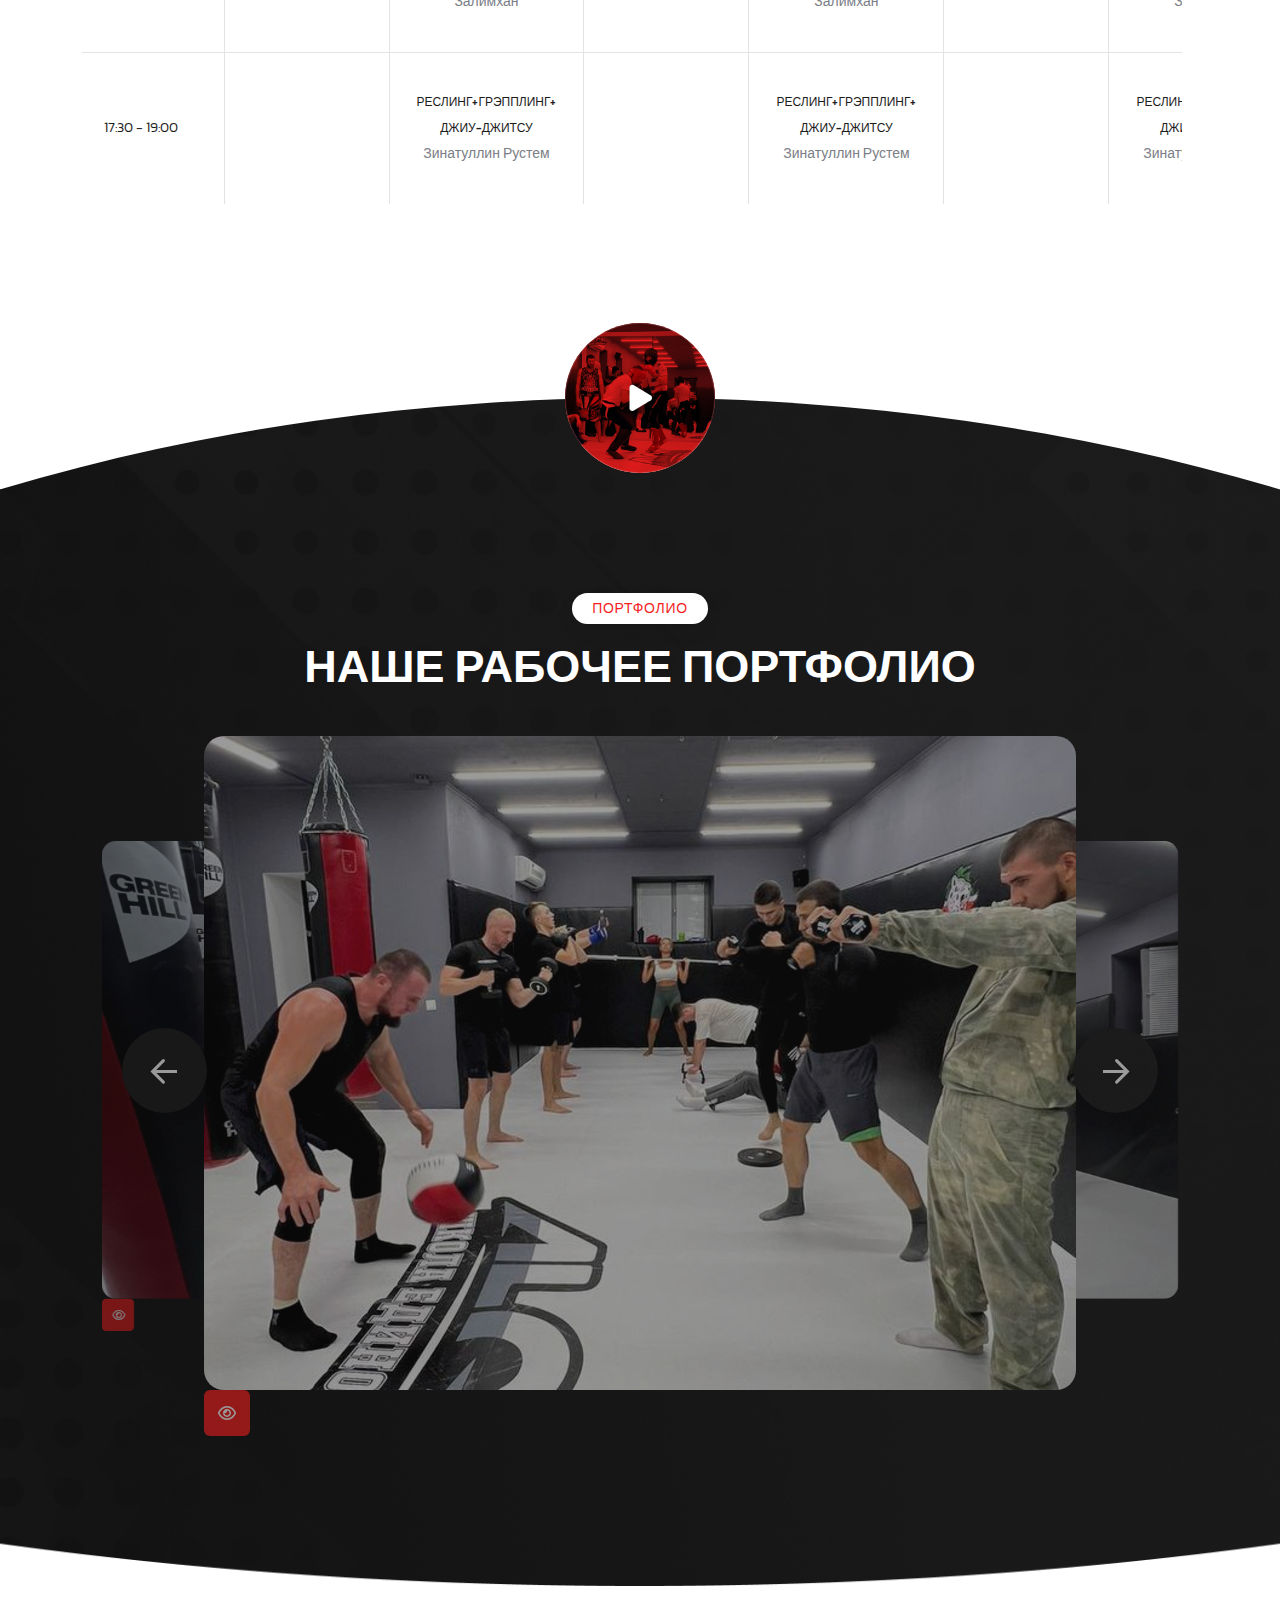
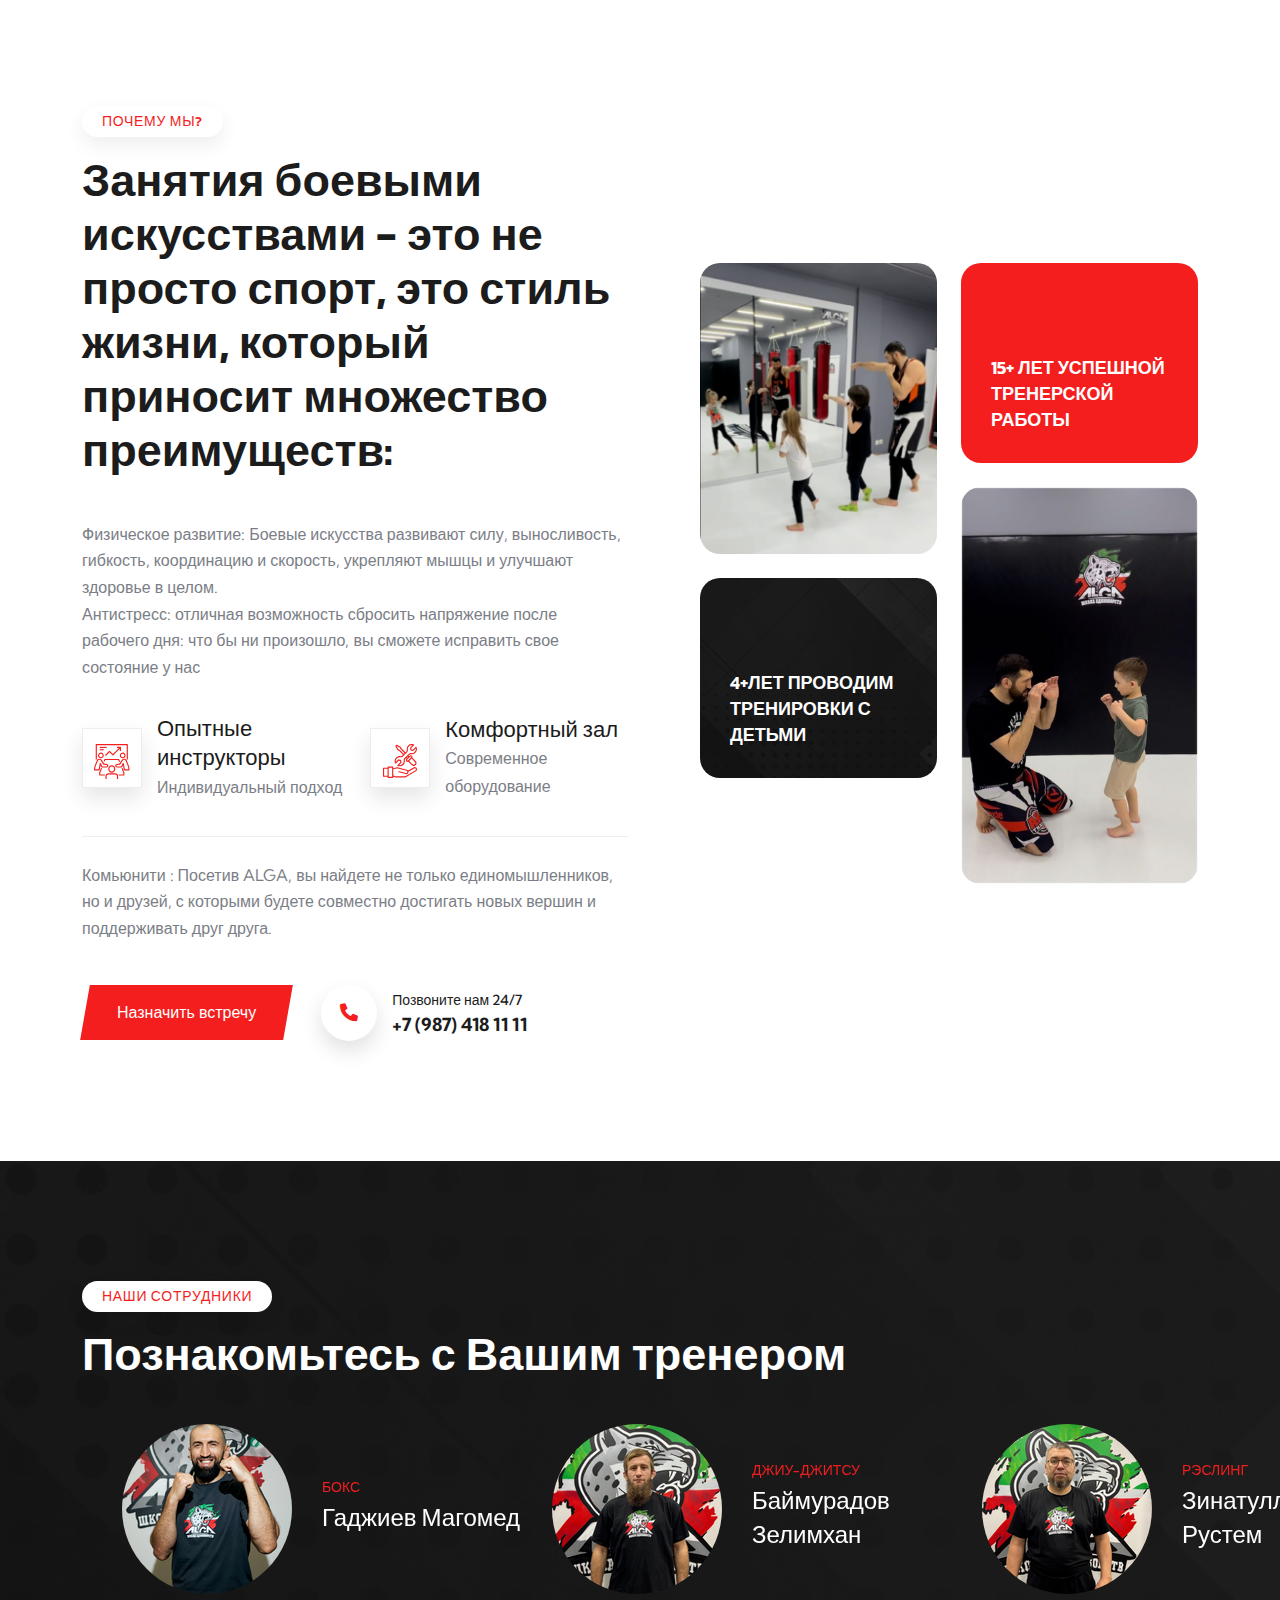
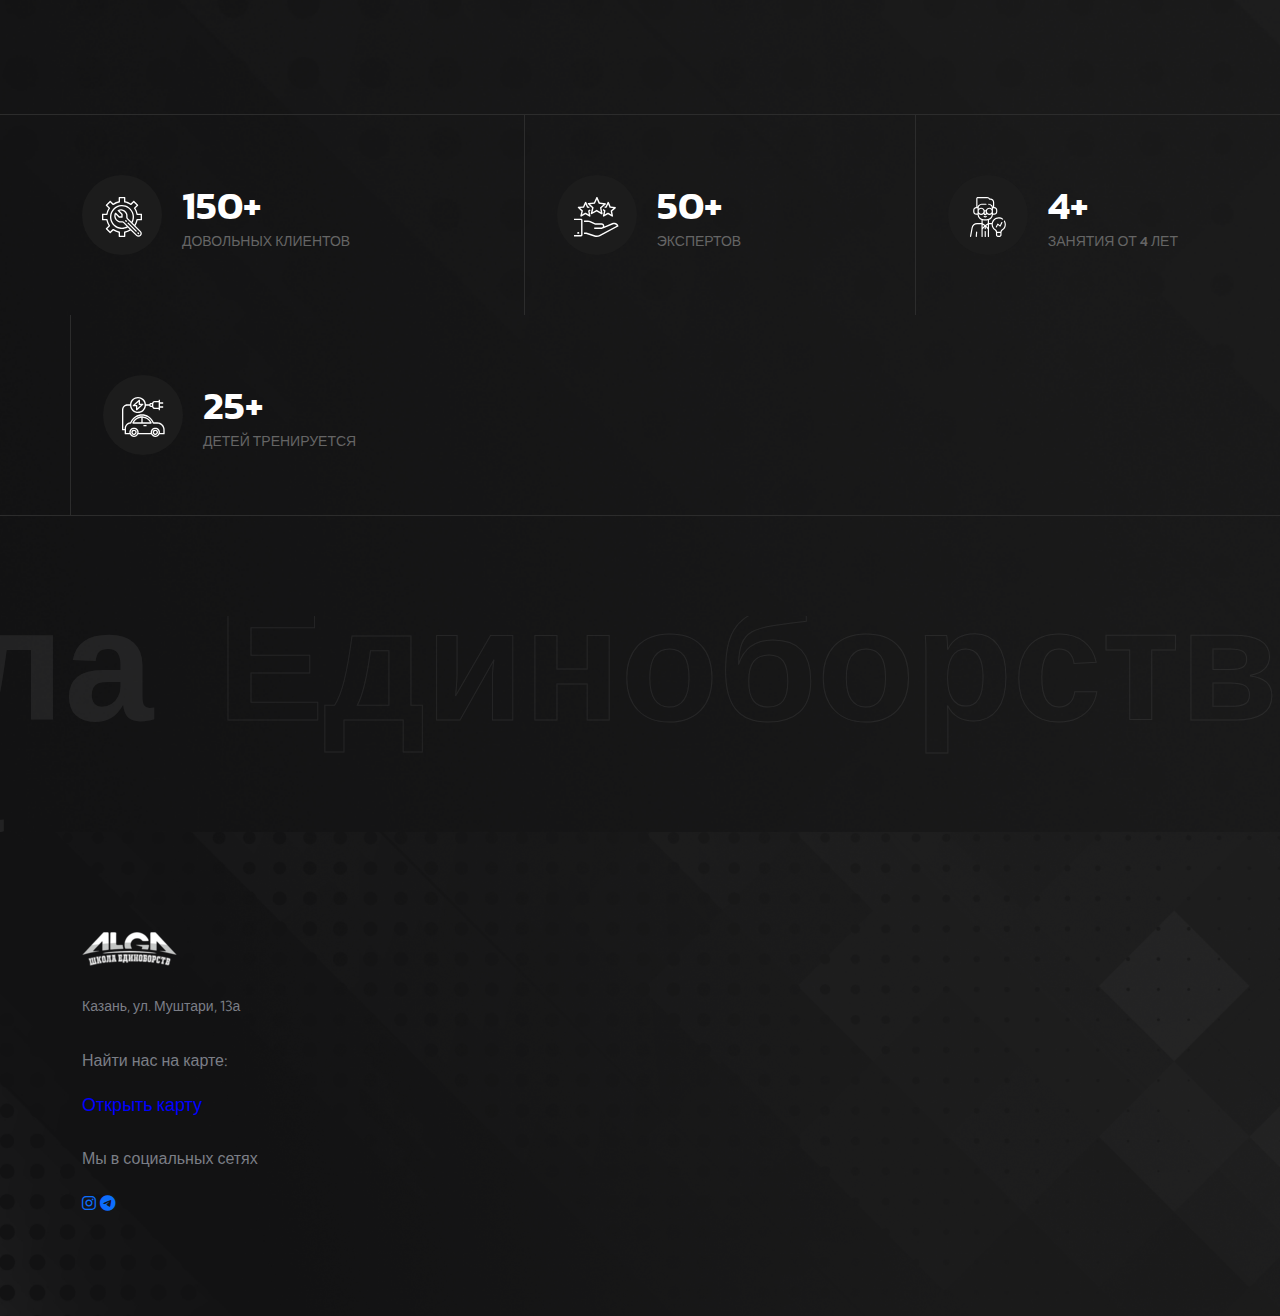
==== commit 486fc177: "br" ====
--- a/index.html
+++ b/index.html
@@ -579,7 +579,9 @@
         <div class="container container2">
             <div class="title-area text-center">
                 
-                <h2 class="sec-title fw-semibold">РАСПИСАНИЕ/ПРАЙС</h2>
+                <h2 class="sec-title fw-semibold"><br> 
+                    <br>
+                    РАСПИСАНИЕ/ПРАЙС</h2>
             </div>
             <div class="row">
                 <div class="col-12">
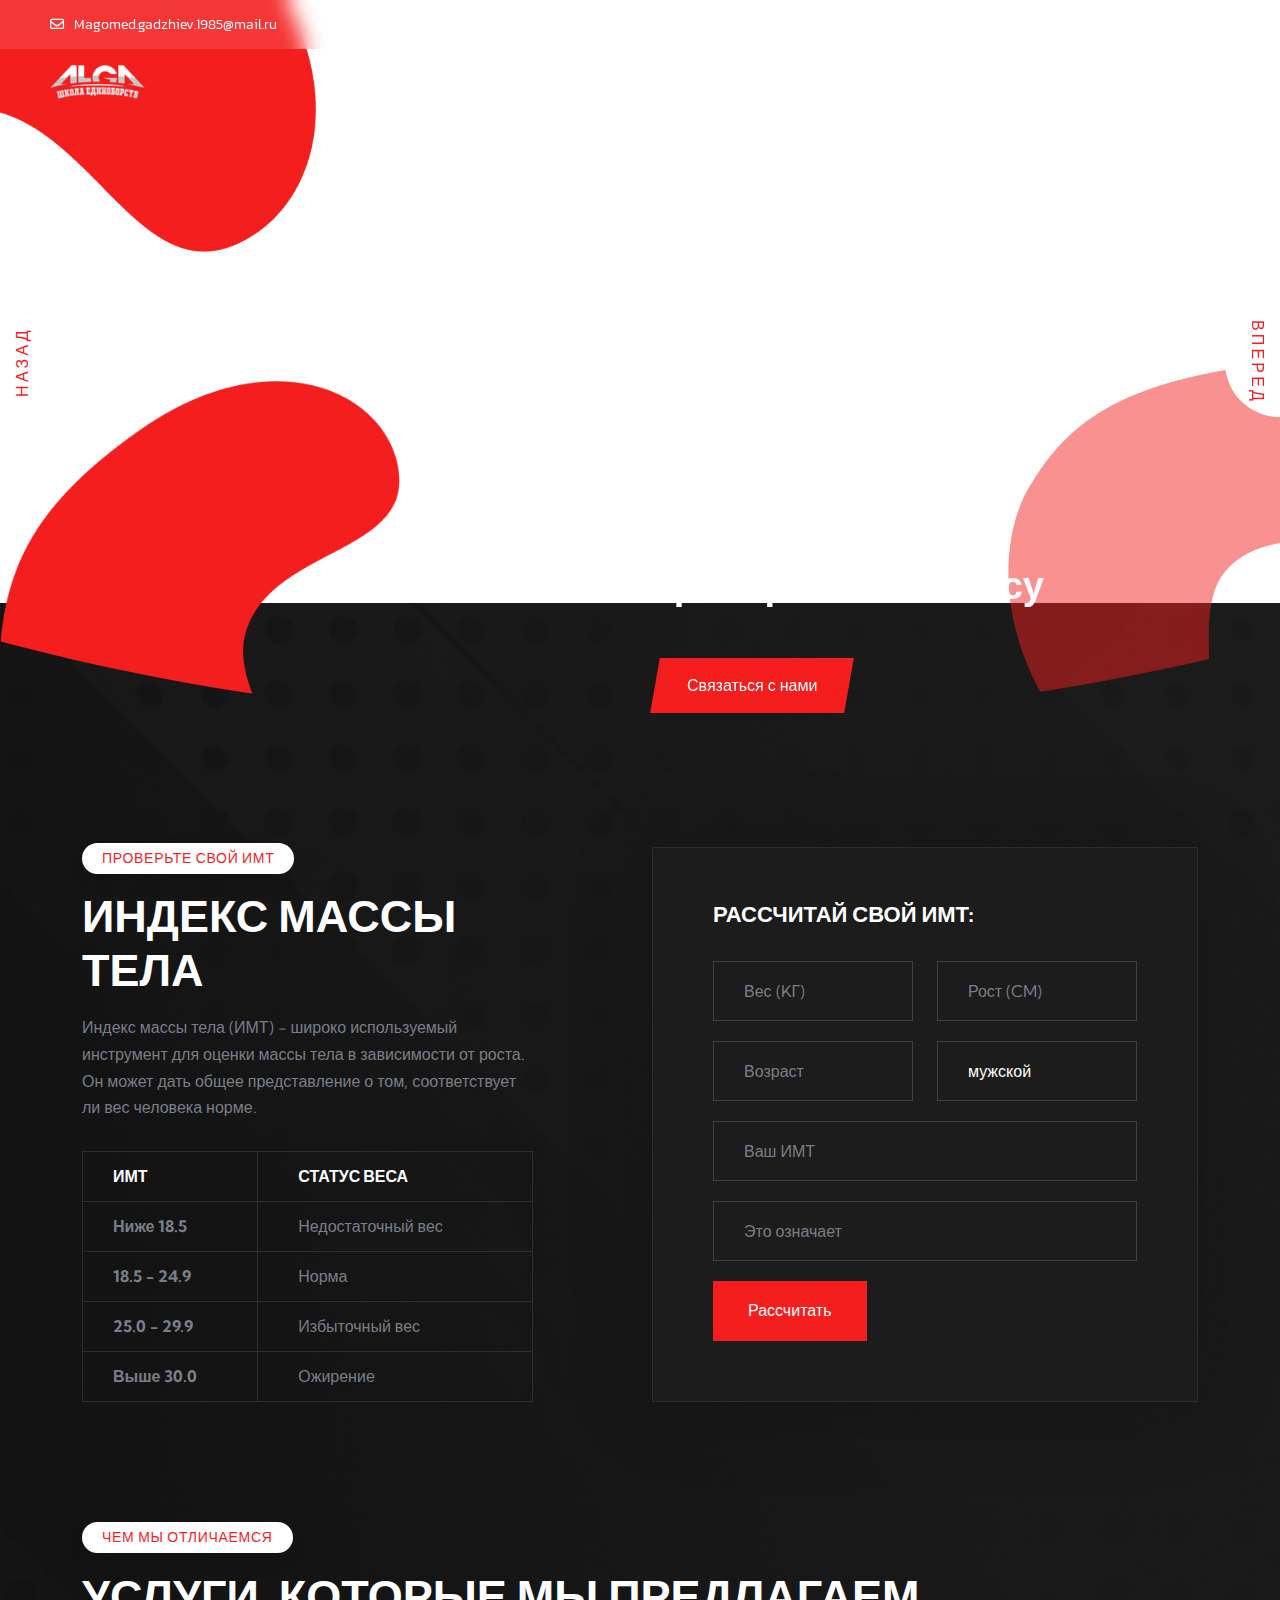
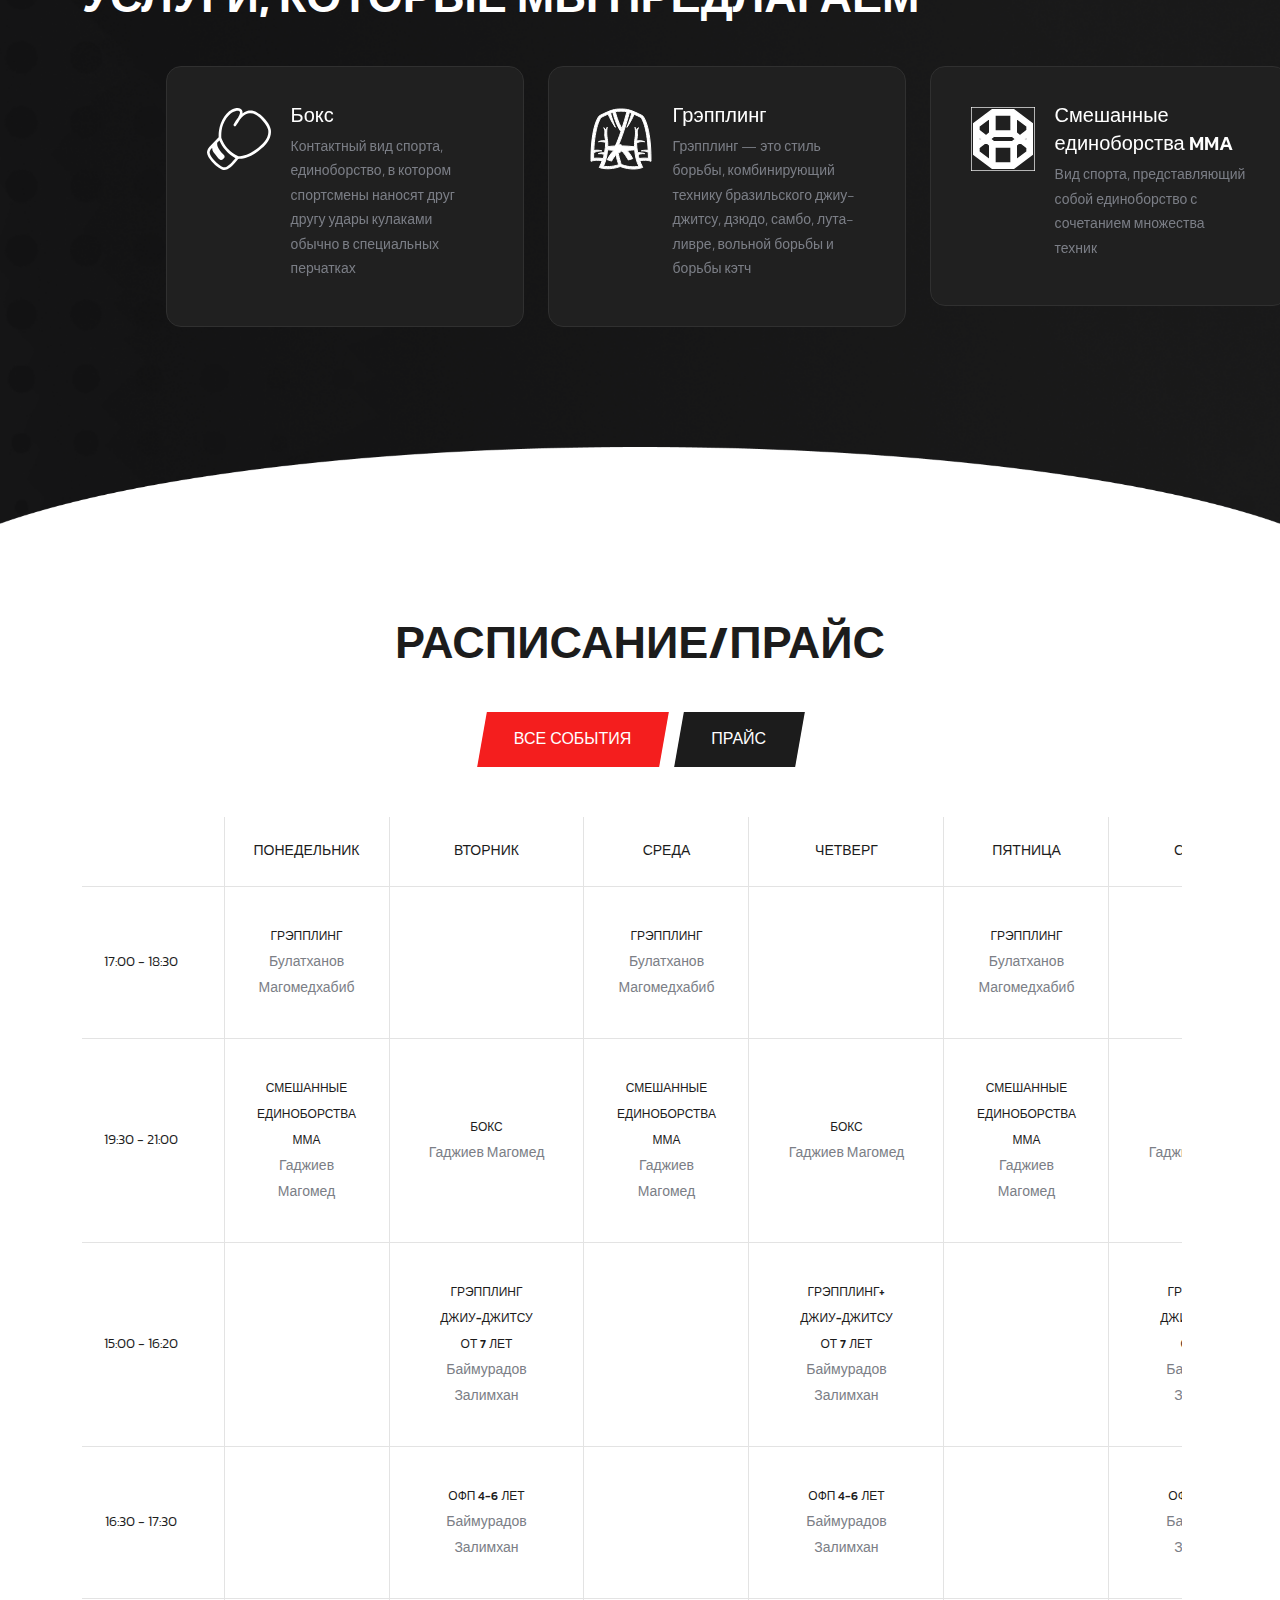
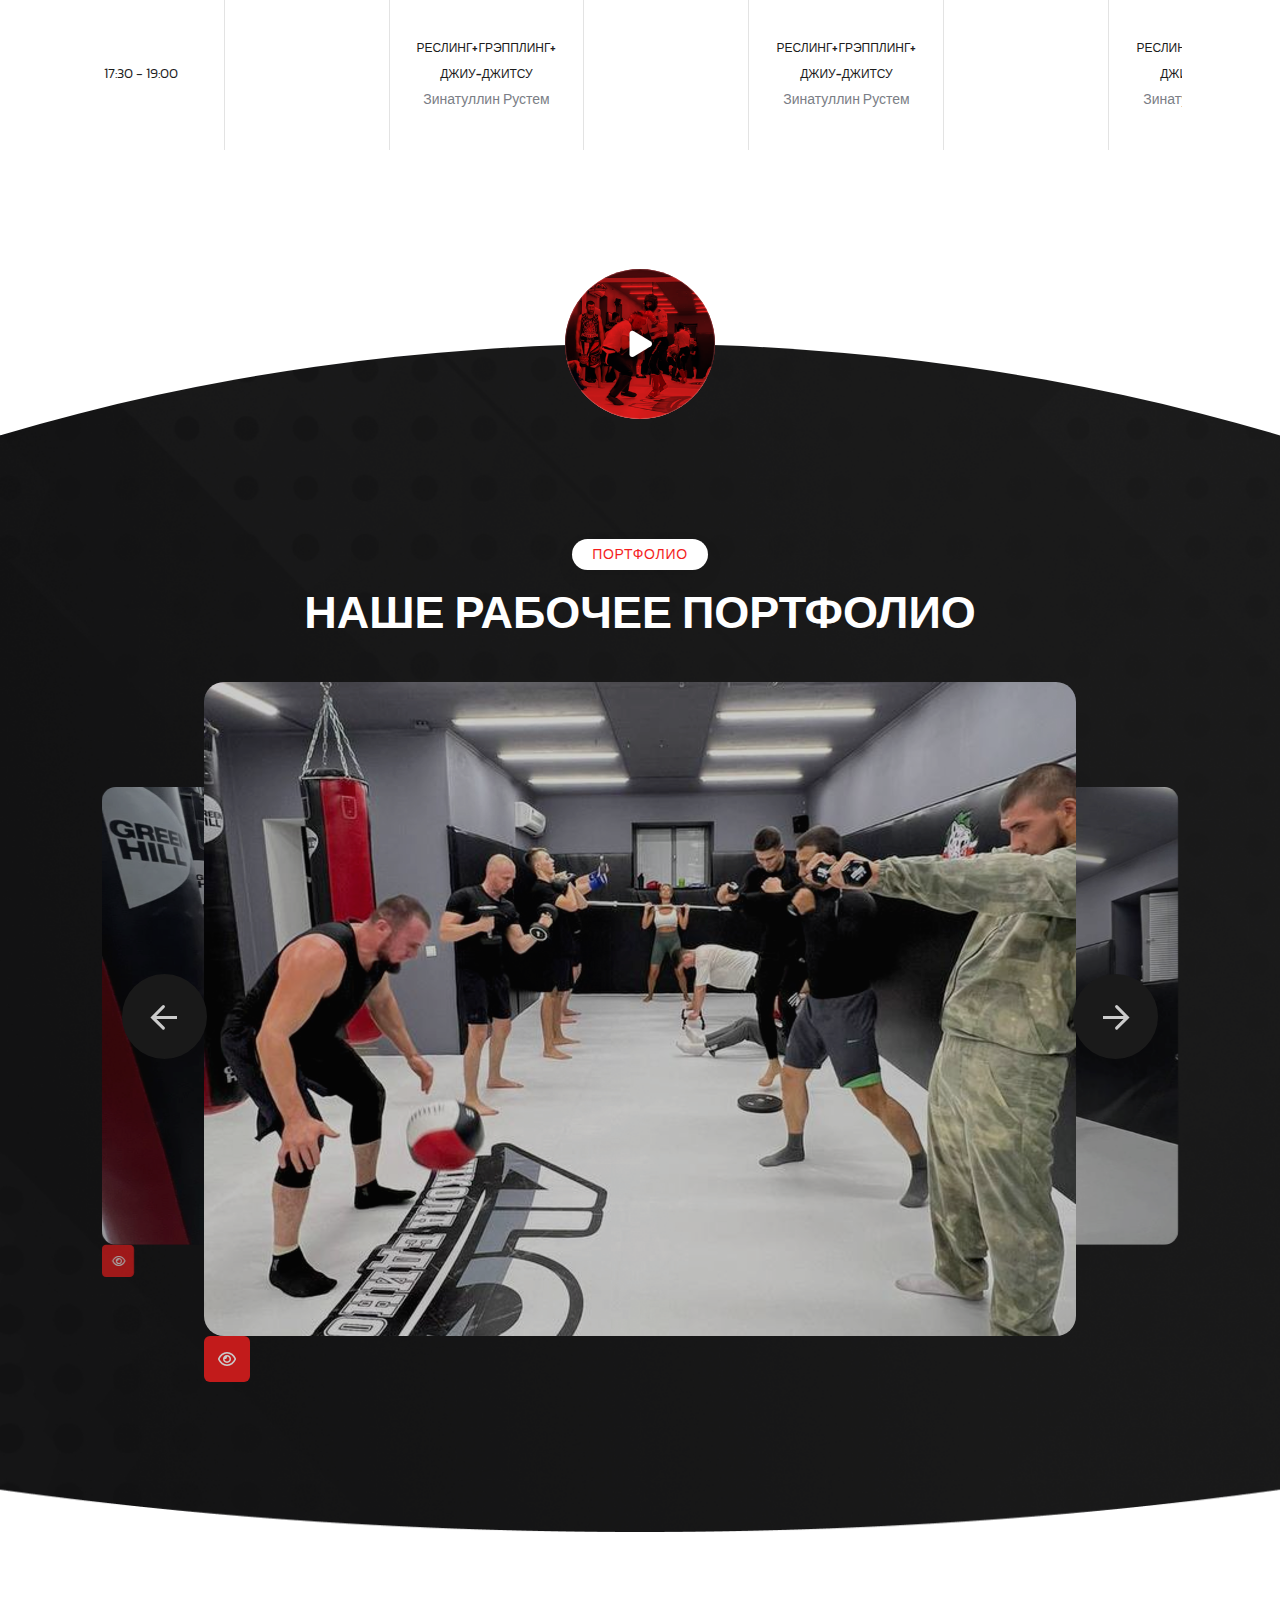
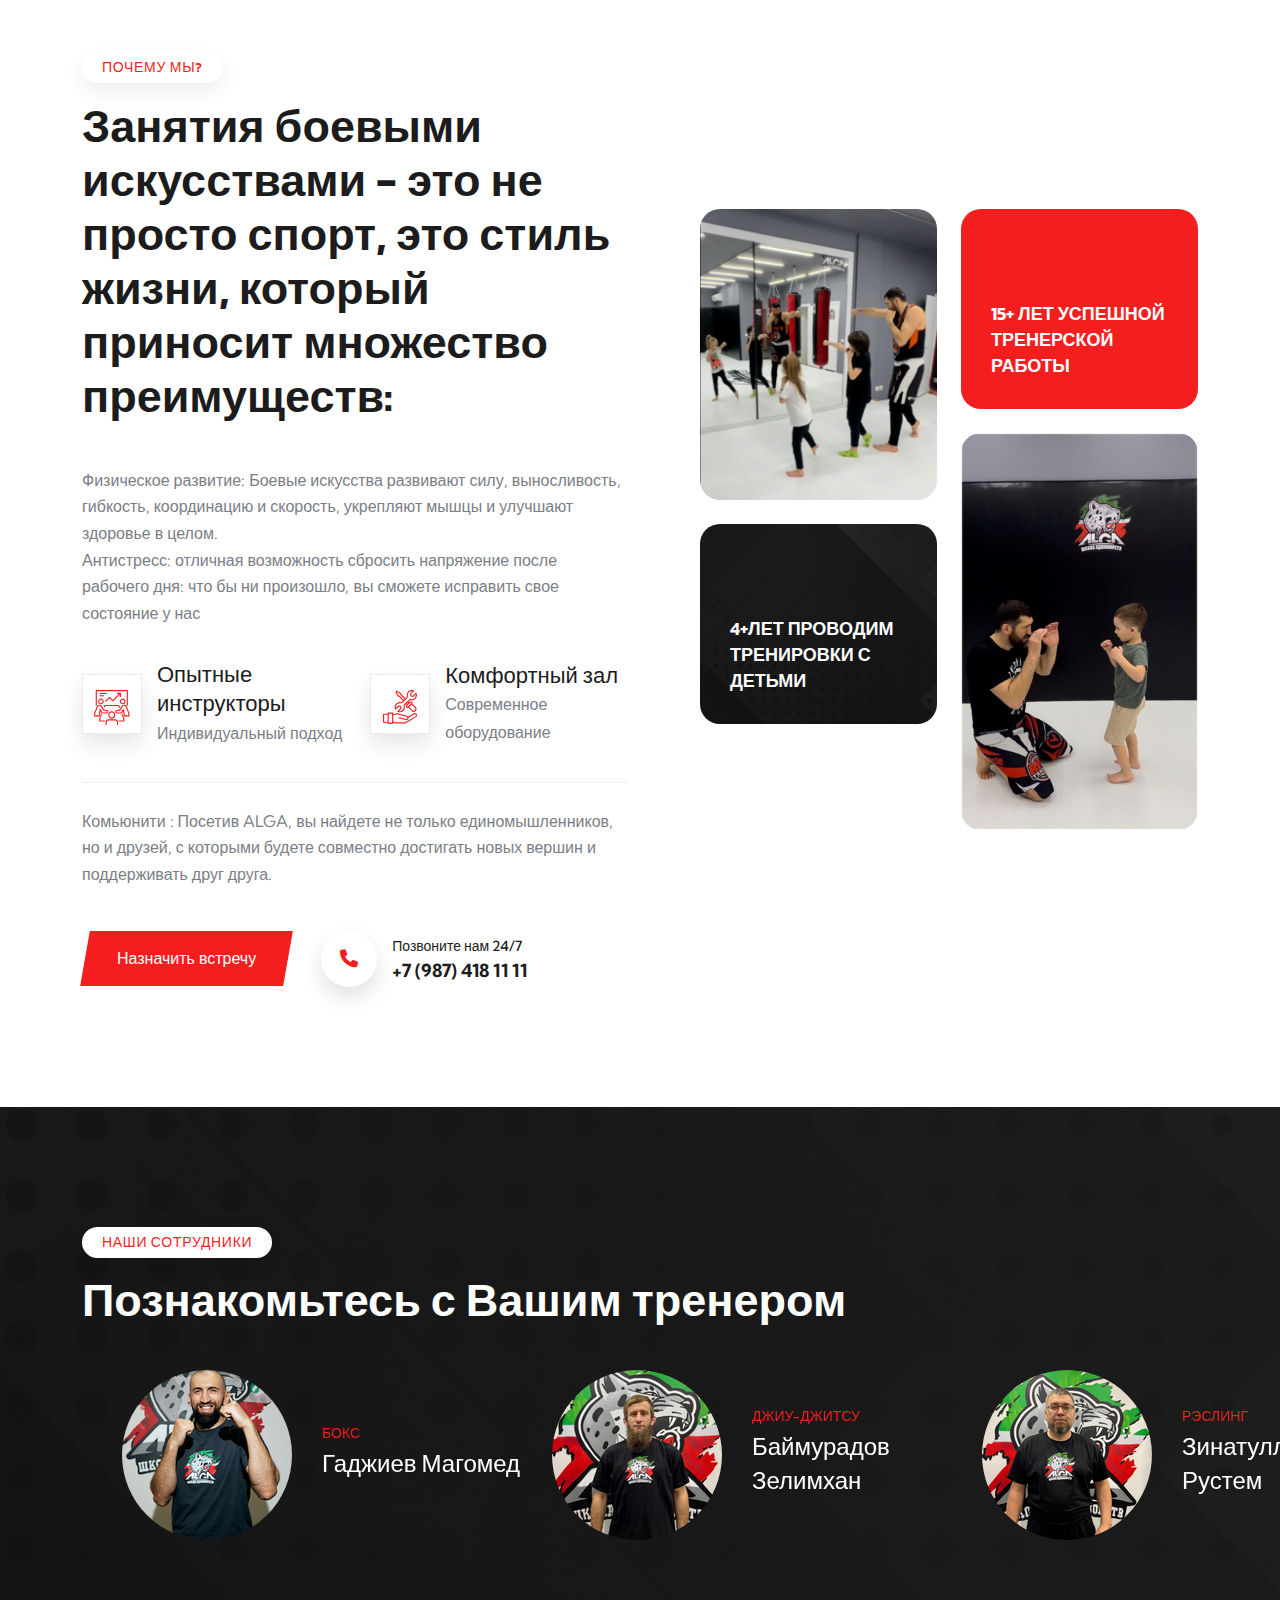
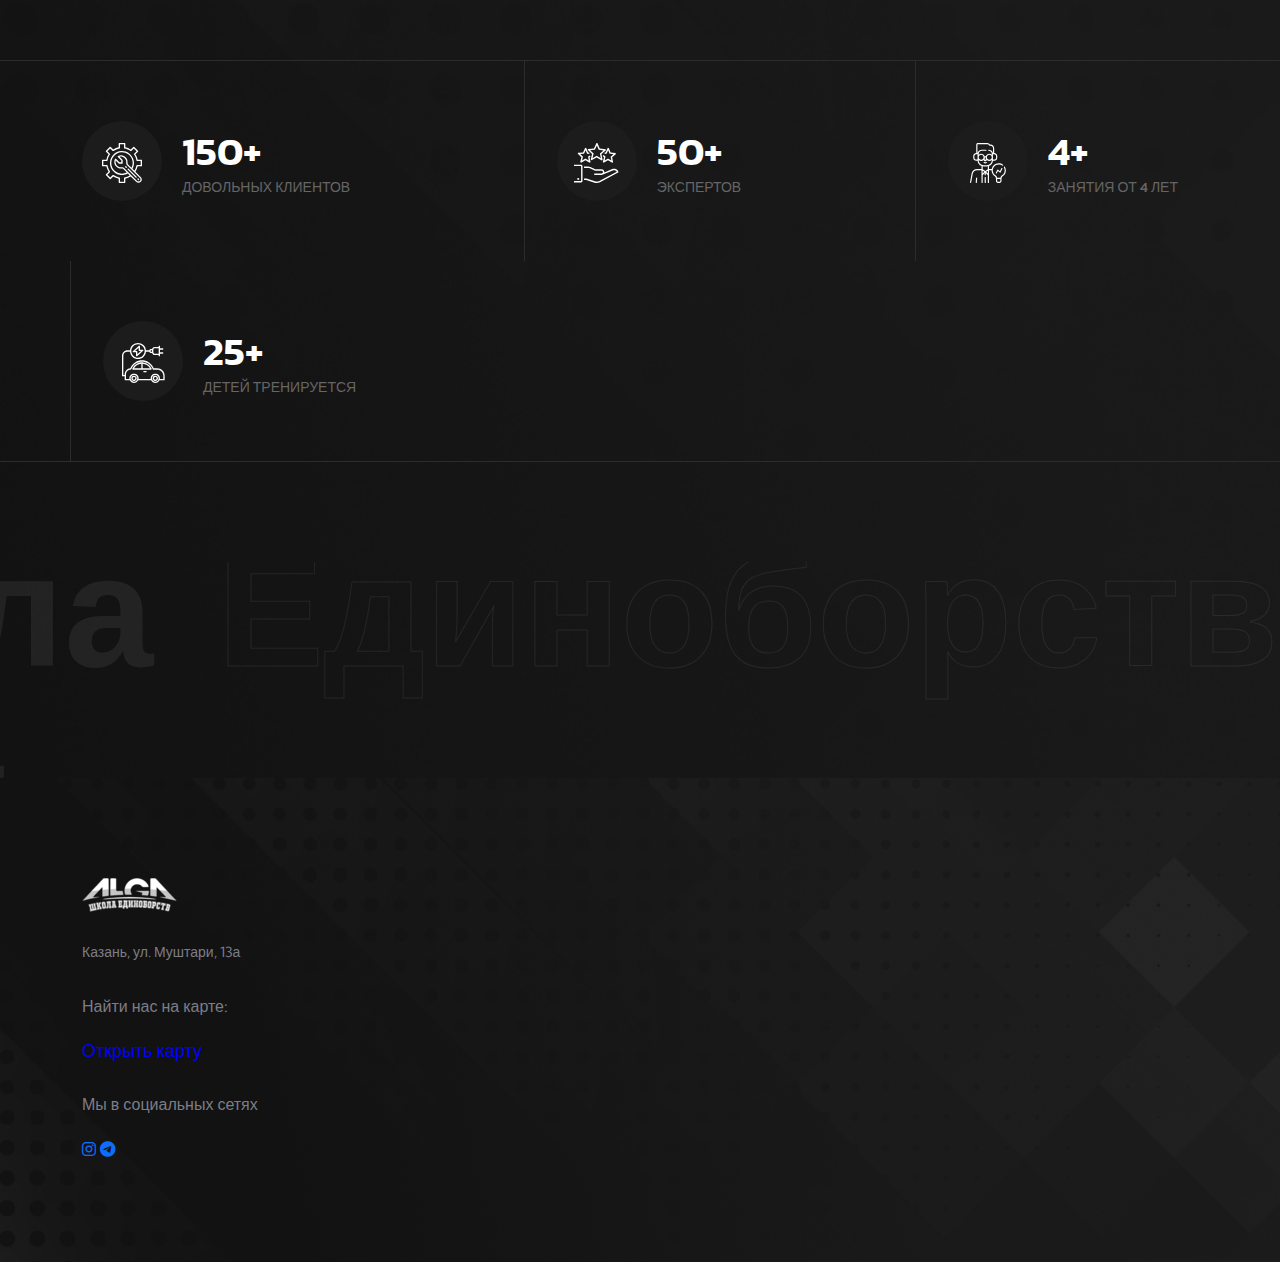
==== commit 4fab9082: "update" ====
--- a/index.html
+++ b/index.html
@@ -5,8 +5,8 @@
     <meta charset="utf-8">
     <meta http-equiv="x-ua-compatible" content="ie=edge">
     <title>Fitmas - Gym & Fitness HTML Template</title>
-    <meta name="description" content="Fitmas - Gym & Fitness HTML Template">
-    <meta name="keywords" content="Fitmas - Gym & Fitness HTML Template">
+    <meta name="description" content="Школа единоборств Алга">
+    <meta name="keywords" content="Школа единоборств Алга">
     <meta name="robots" content="INDEX,FOLLOW">
 
     <!-- Mobile Specific Metas -->
@@ -341,7 +341,7 @@
                                 <h1 class="hero-title text-white" data-ani="slideinup" data-ani-delay="0.1s">Алга</h1>
                                 <span class="hero-subtitle fw-semibold" data-ani="slideinup" data-ani-delay="0.2s">Тренировка по боксу</span>
                                 <div class="btn-group" data-ani="slideinup" data-ani-delay="0.3s">
-                                    <a href="contact.html" class="btn style-r0 style2">Связаться с нами</a>
+                                    <a href="https://t.me/+Zq7R6NqsaC81M2Ji/" class="btn style-r0 style2">Связаться с нами</a>
                                 </div>
                             </div>
                         </div>
@@ -580,7 +580,7 @@
             <div class="title-area text-center">
                 
                 <h2 class="sec-title fw-semibold"><br> 
-                    <br>
+                
                     РАСПИСАНИЕ/ПРАЙС</h2>
             </div>
             <div class="row">
@@ -1344,7 +1344,7 @@
                         <p class="sec-text">Комьюнити : Посетив ALGA, вы найдете не только единомышленников, но и друзей, с которыми будете совместно достигать новых вершин и поддерживать друг друга.</p>
                     </div>                    
                     <div class="btn-wrap mt-40">
-                        <a href="about.html" class="btn style-r0">Назначить встречу</a>
+                        <a href="https://t.me/+Zq7R6NqsaC81M2Ji/" class="btn style-r0">Назначить встречу</a>
                         <div class="about-info-wrap style2">
                             <div class="icon"><i class="fas fa-phone"></i></div>
                             <div class="details">
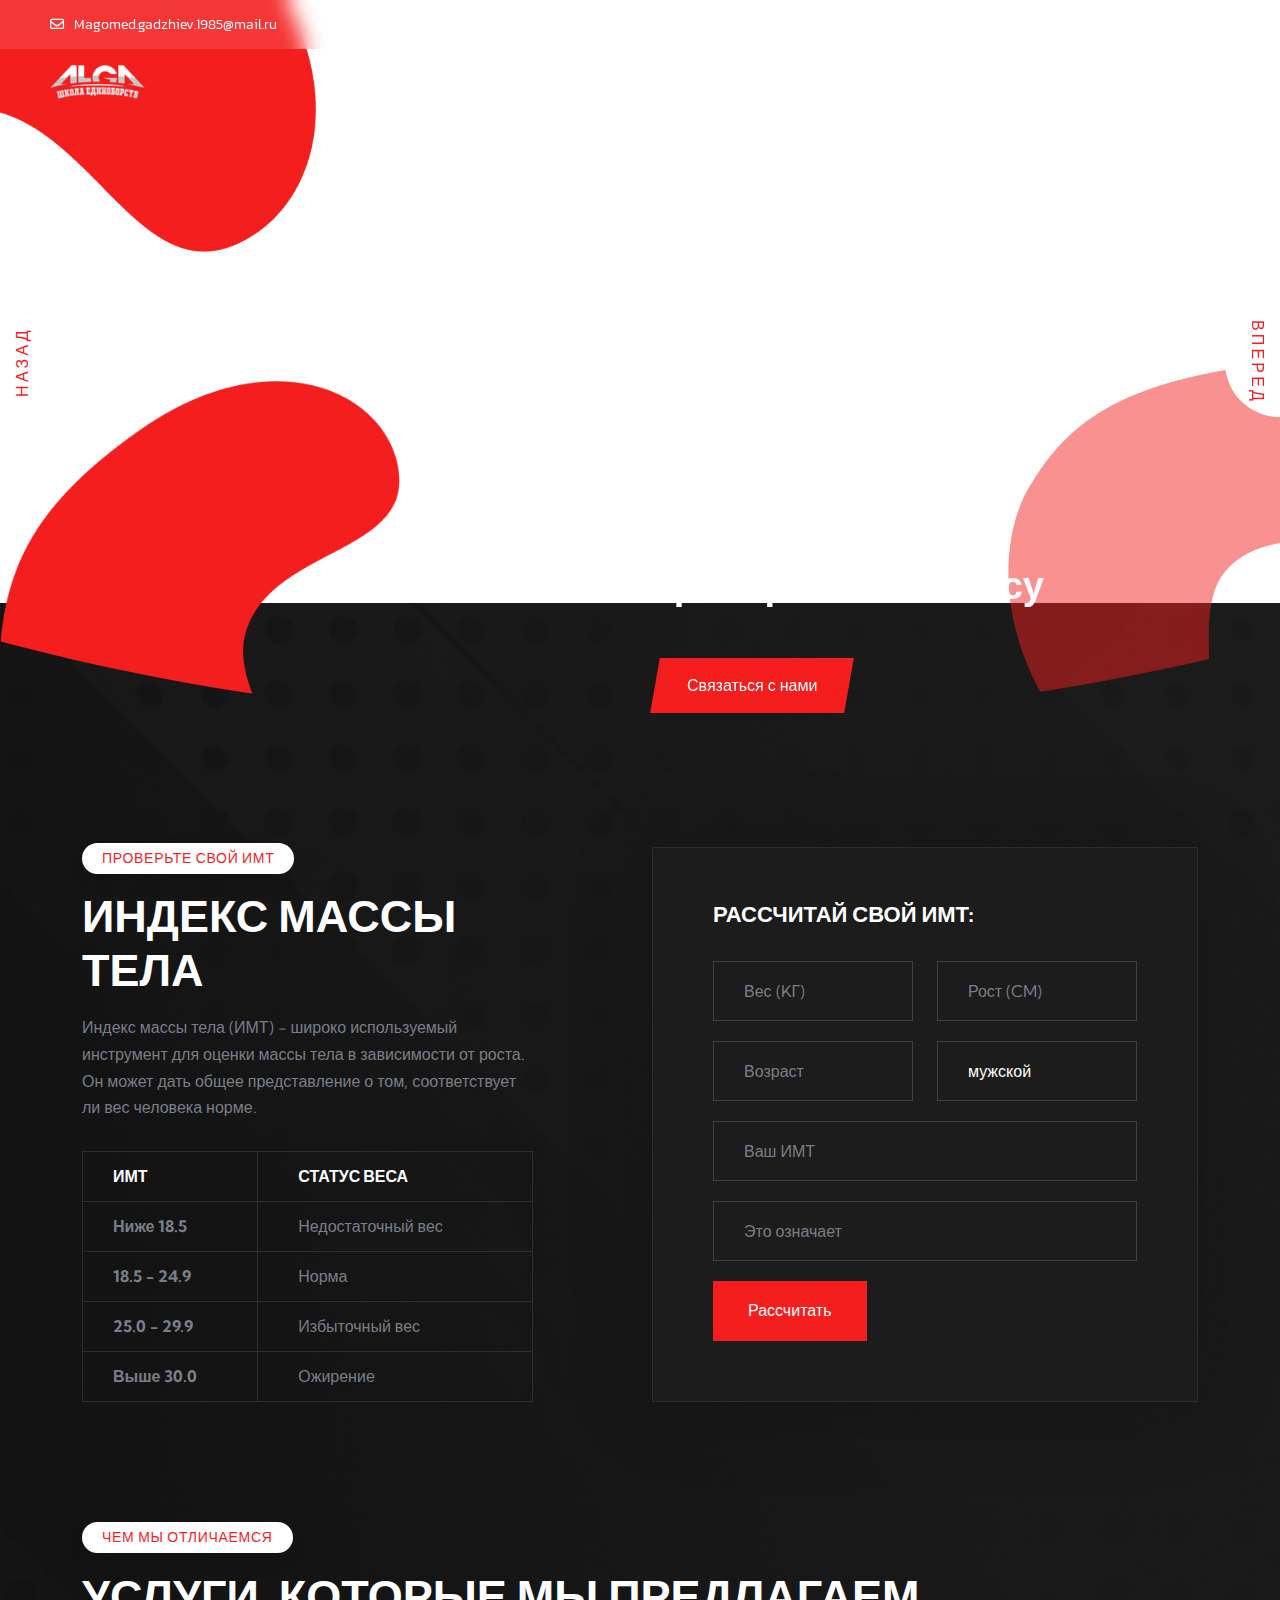
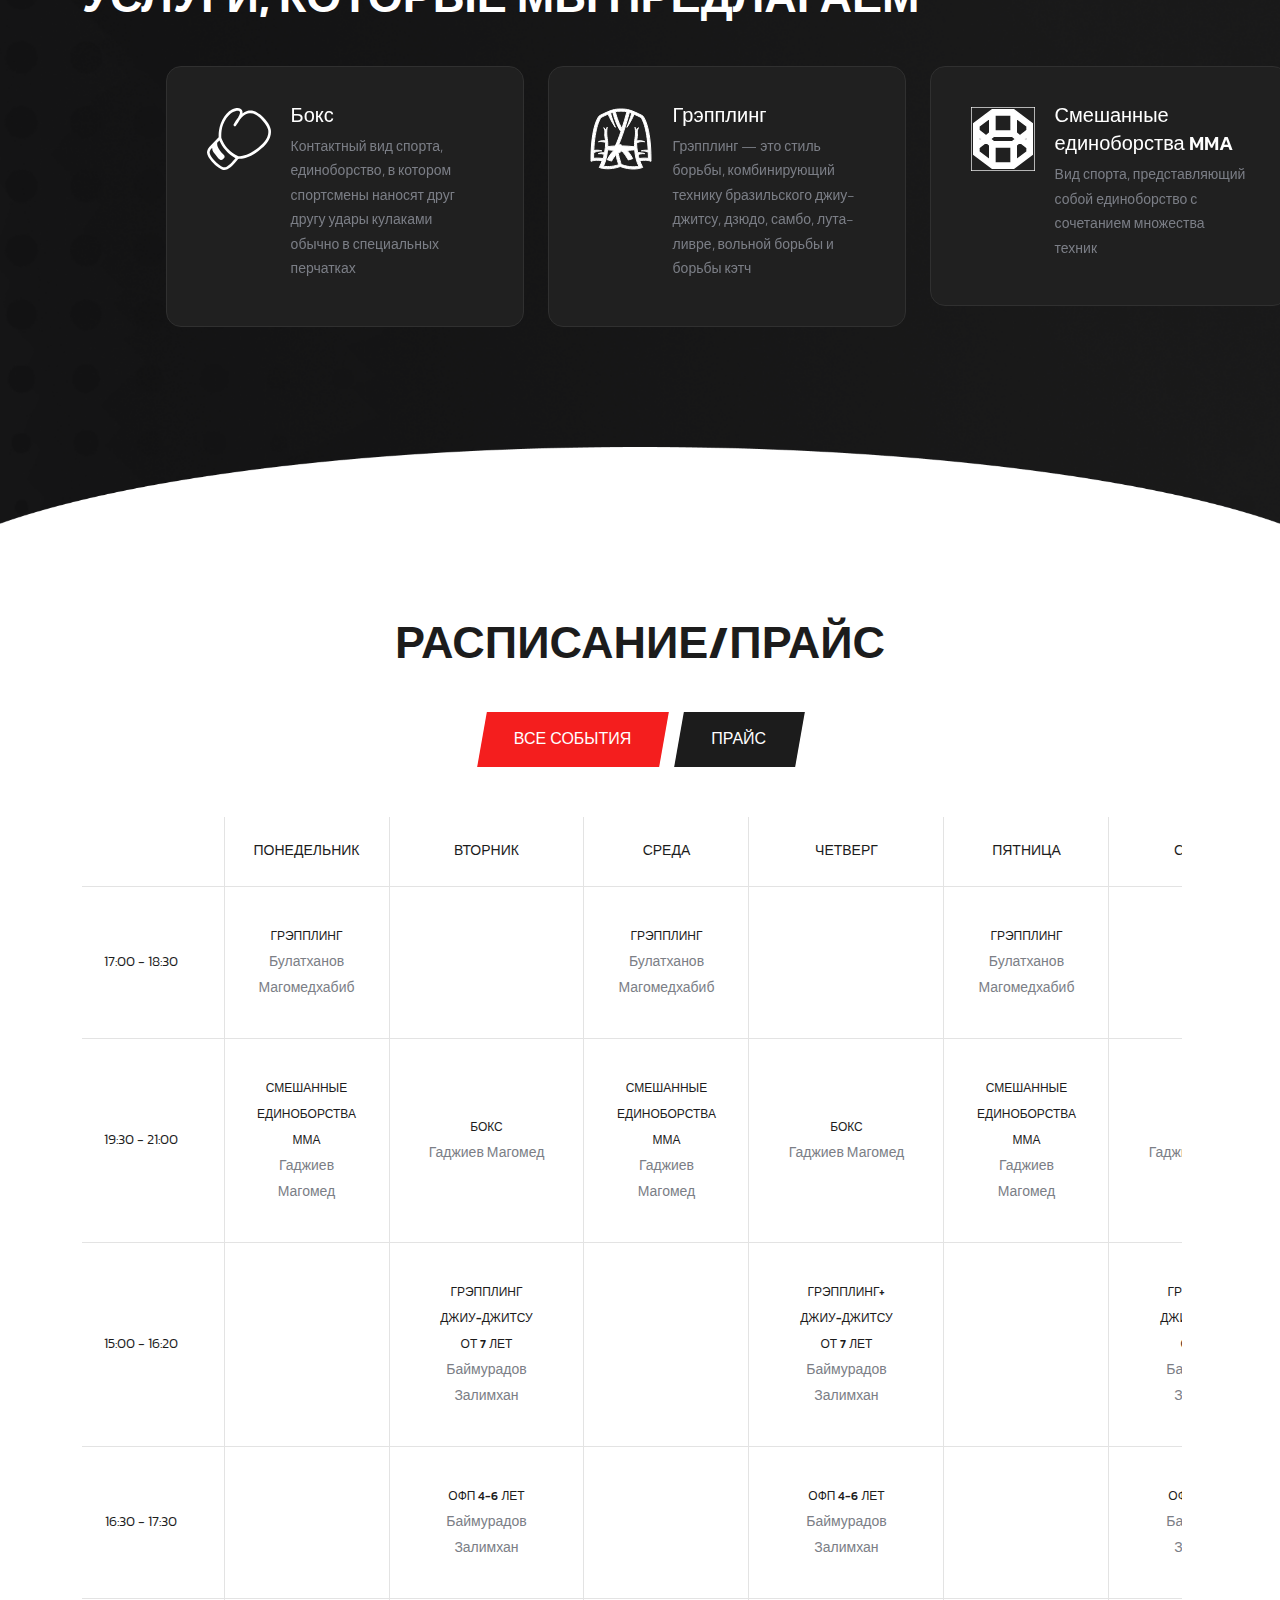
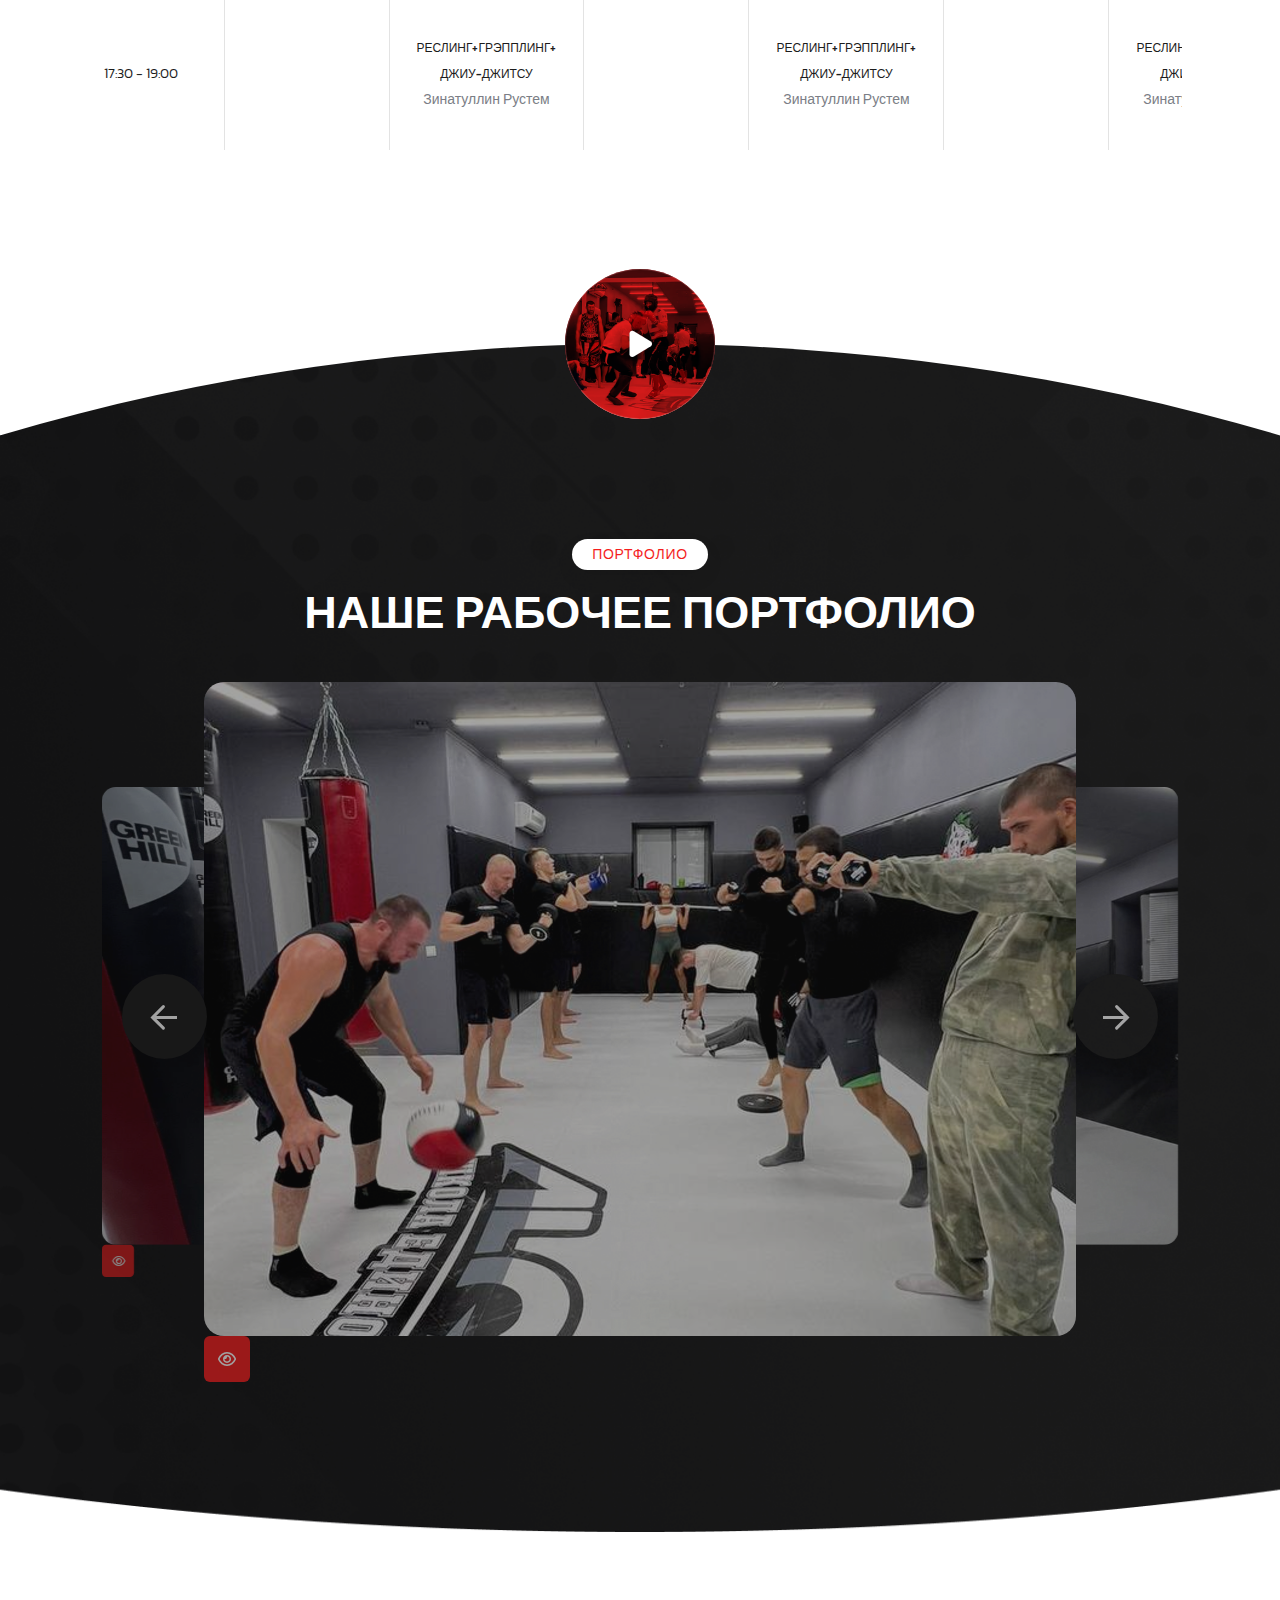
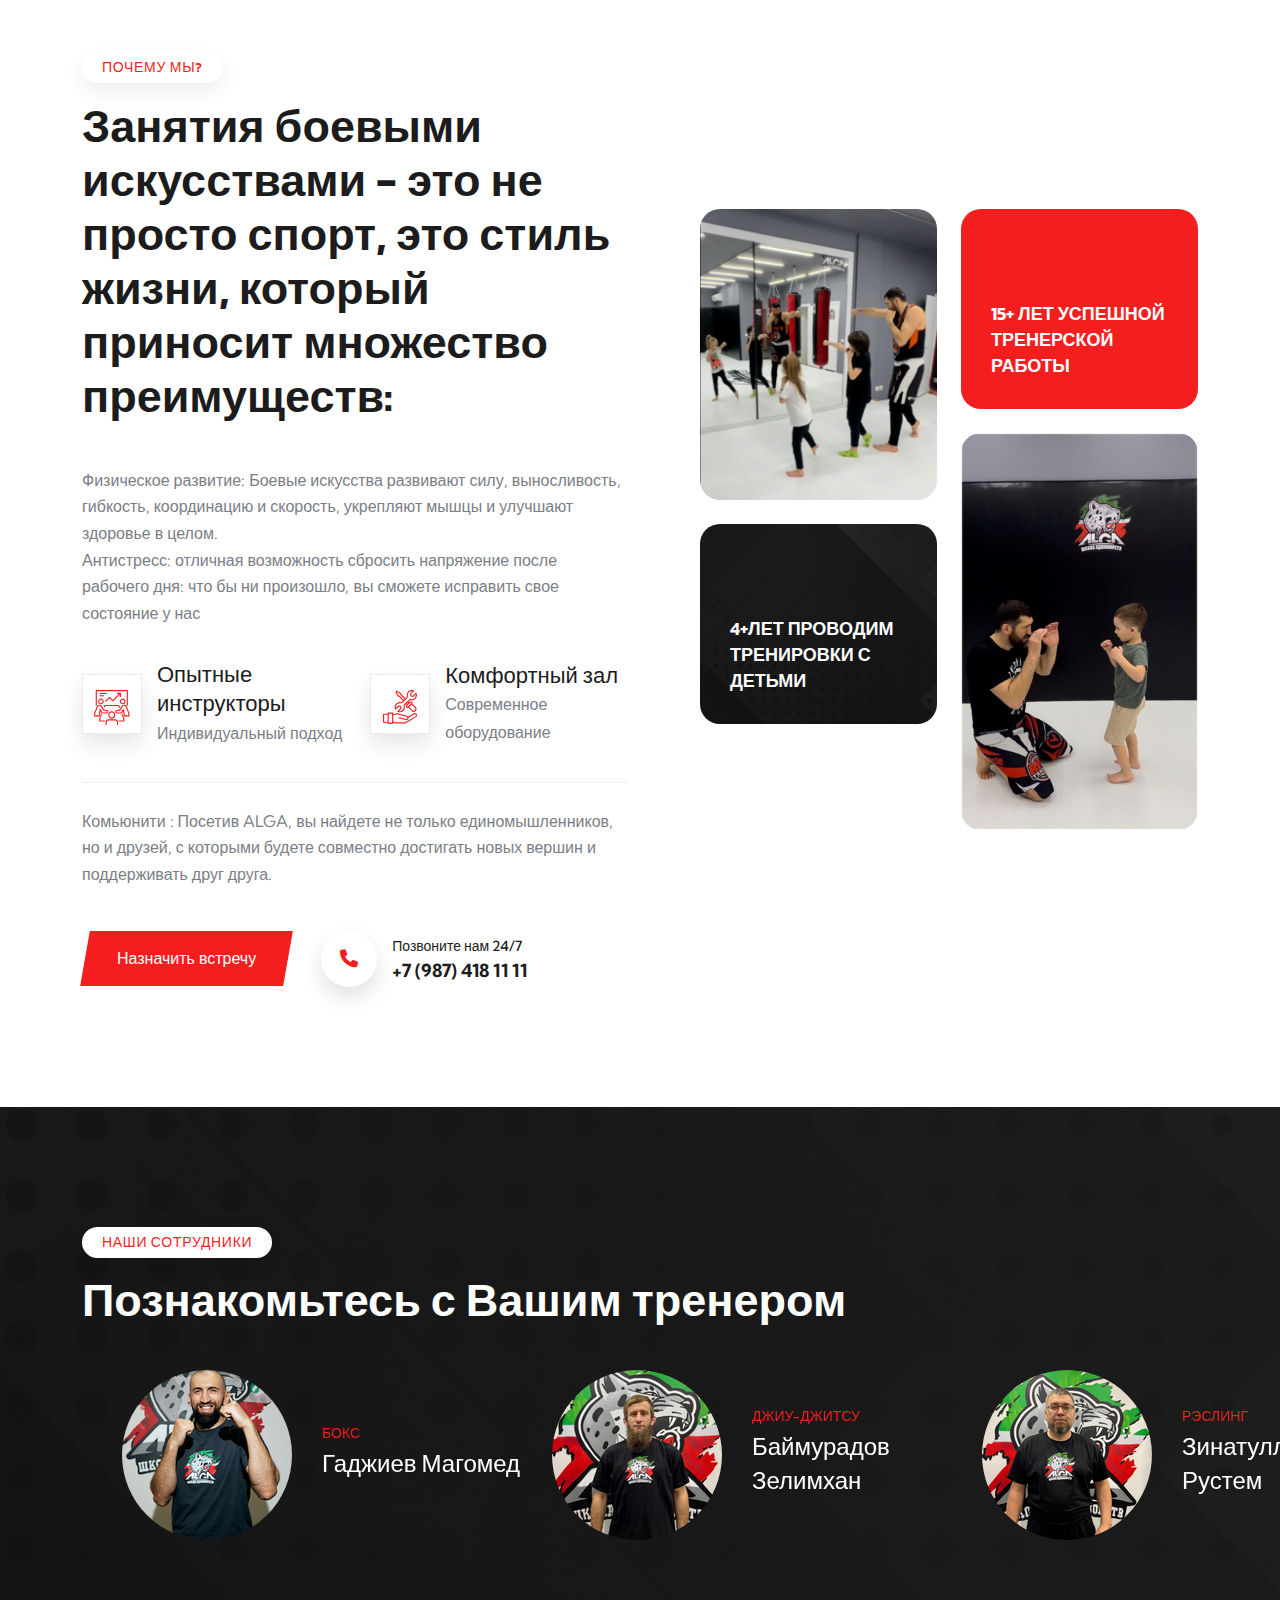
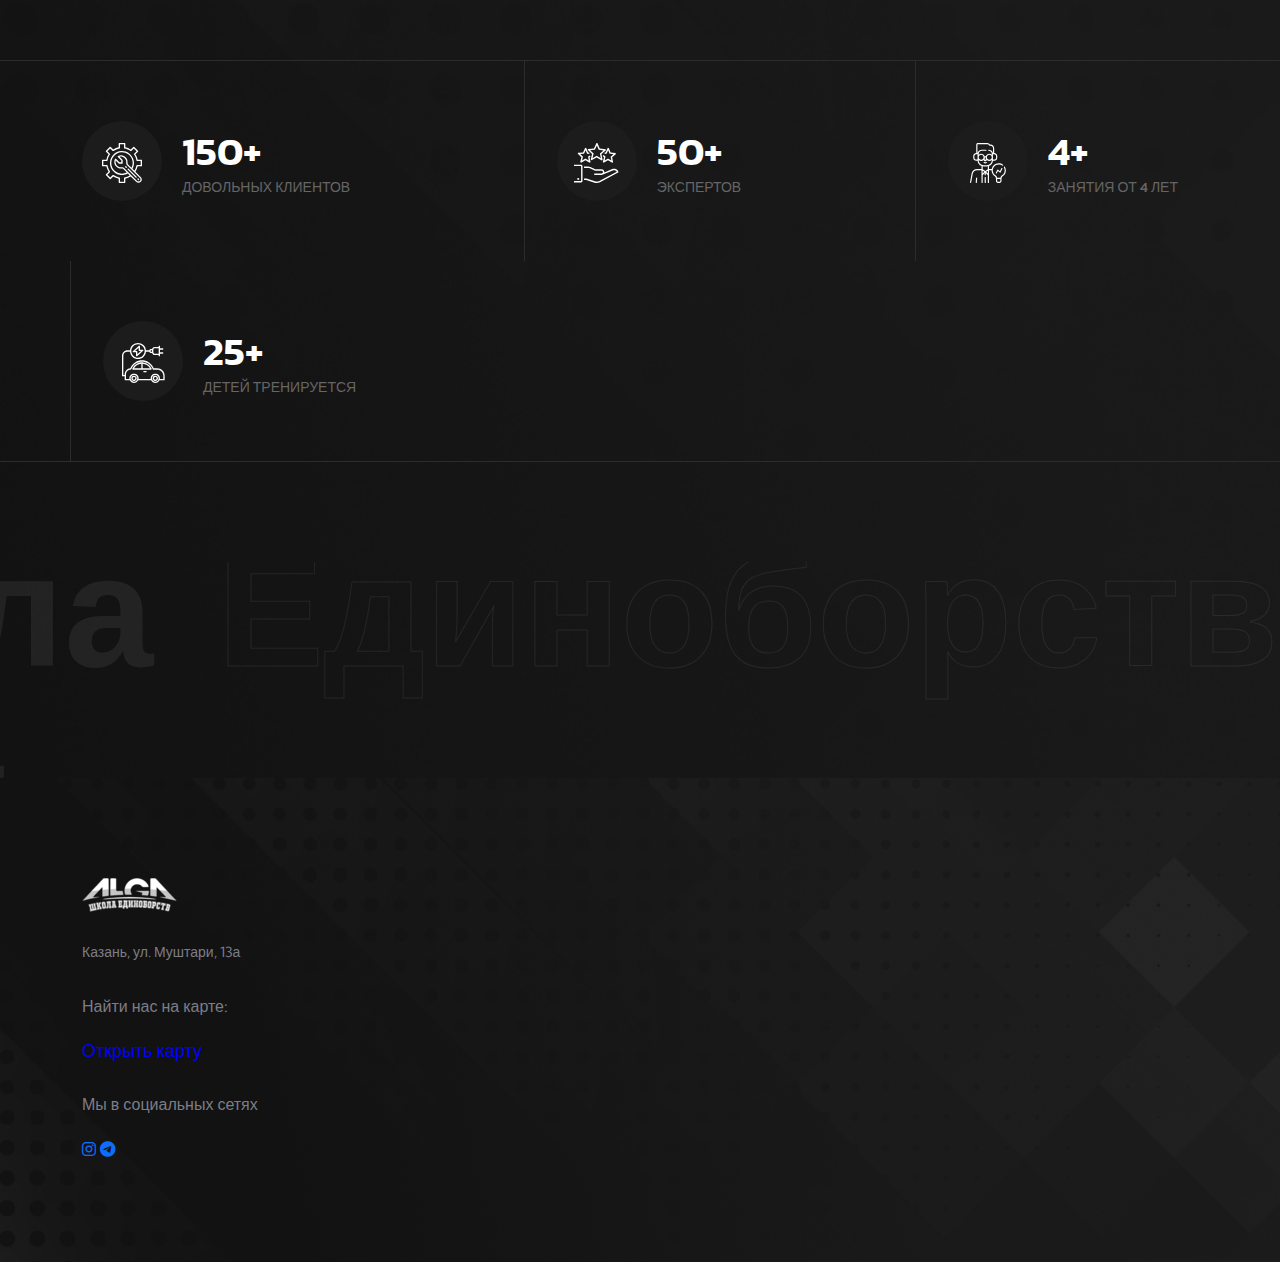
==== commit 0dcdd5ea: "update" ====
--- a/index.html
+++ b/index.html
@@ -4,7 +4,7 @@
 <head>
     <meta charset="utf-8">
     <meta http-equiv="x-ua-compatible" content="ie=edge">
-    <title>Fitmas - Gym & Fitness HTML Template</title>
+    <title>Школа единоборств Алга</title>
     <meta name="description" content="Школа единоборств Алга">
     <meta name="keywords" content="Школа единоборств Алга">
     <meta name="robots" content="INDEX,FOLLOW">
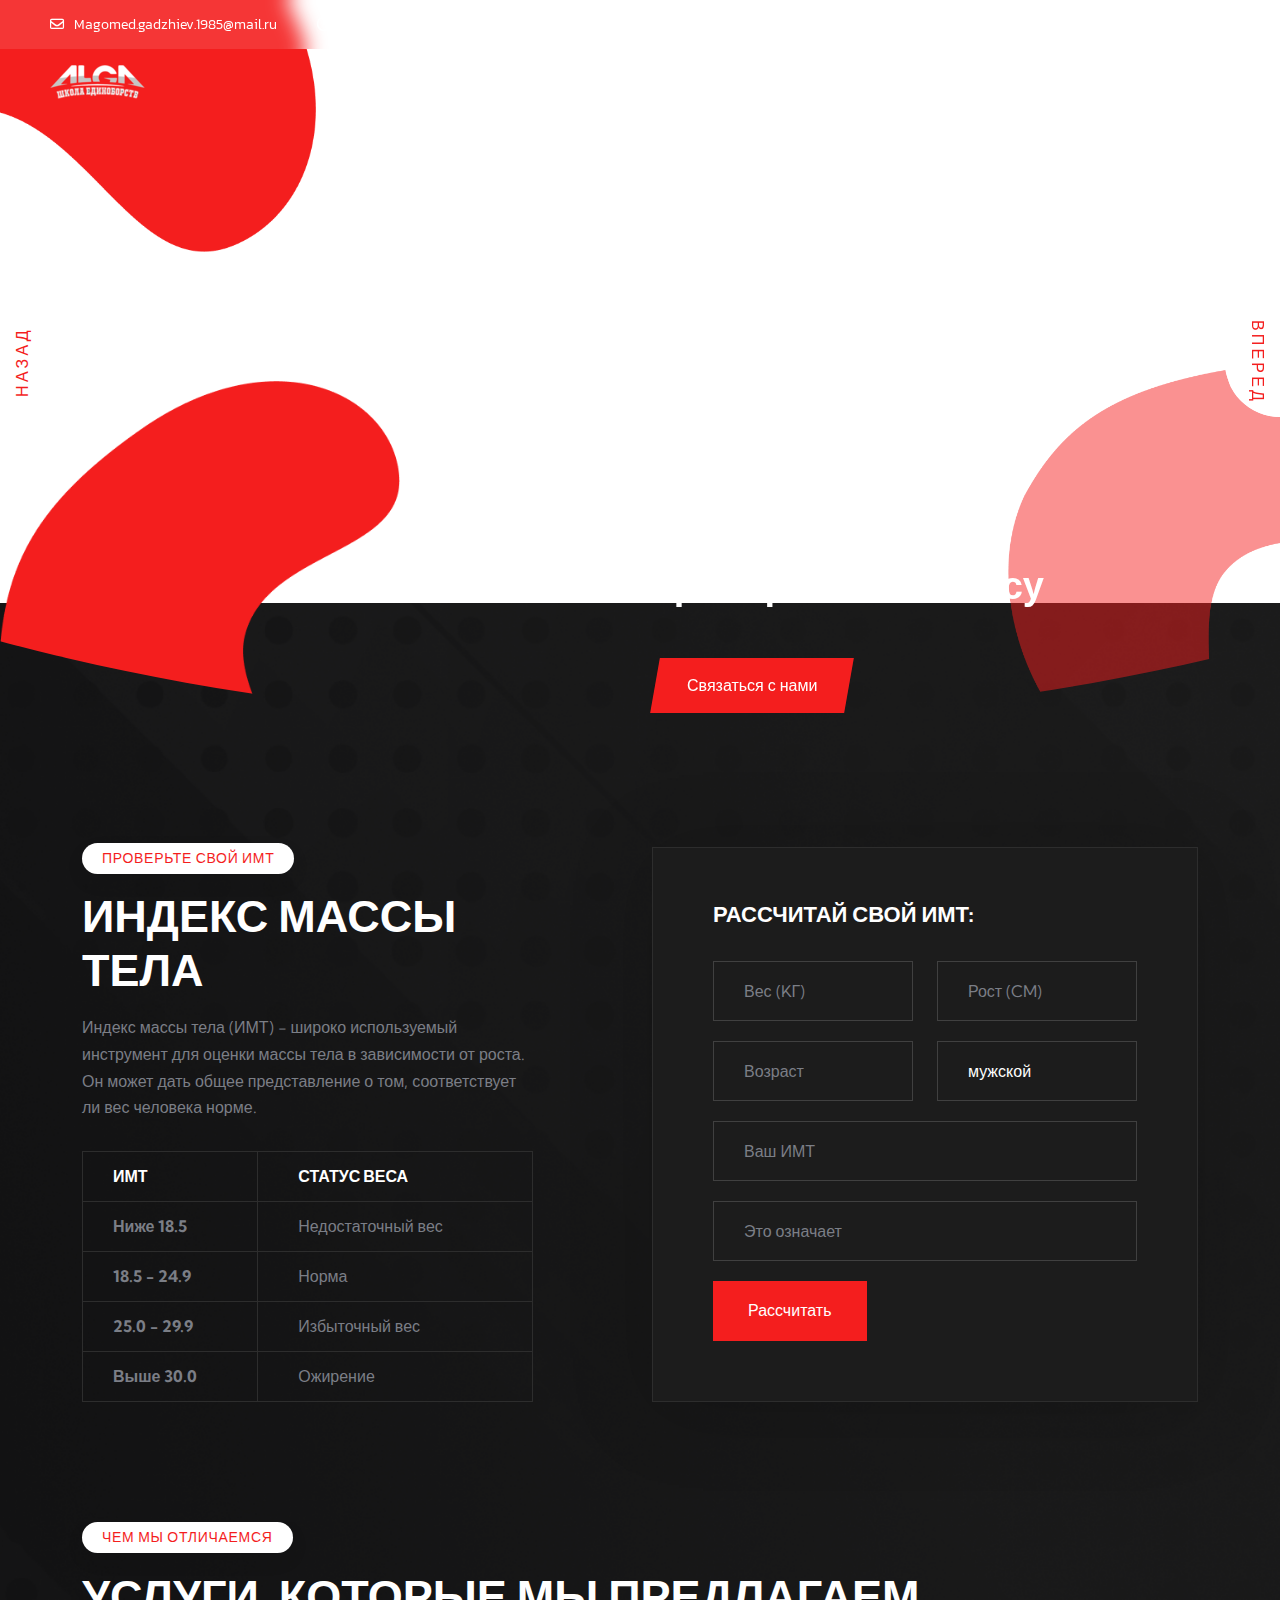
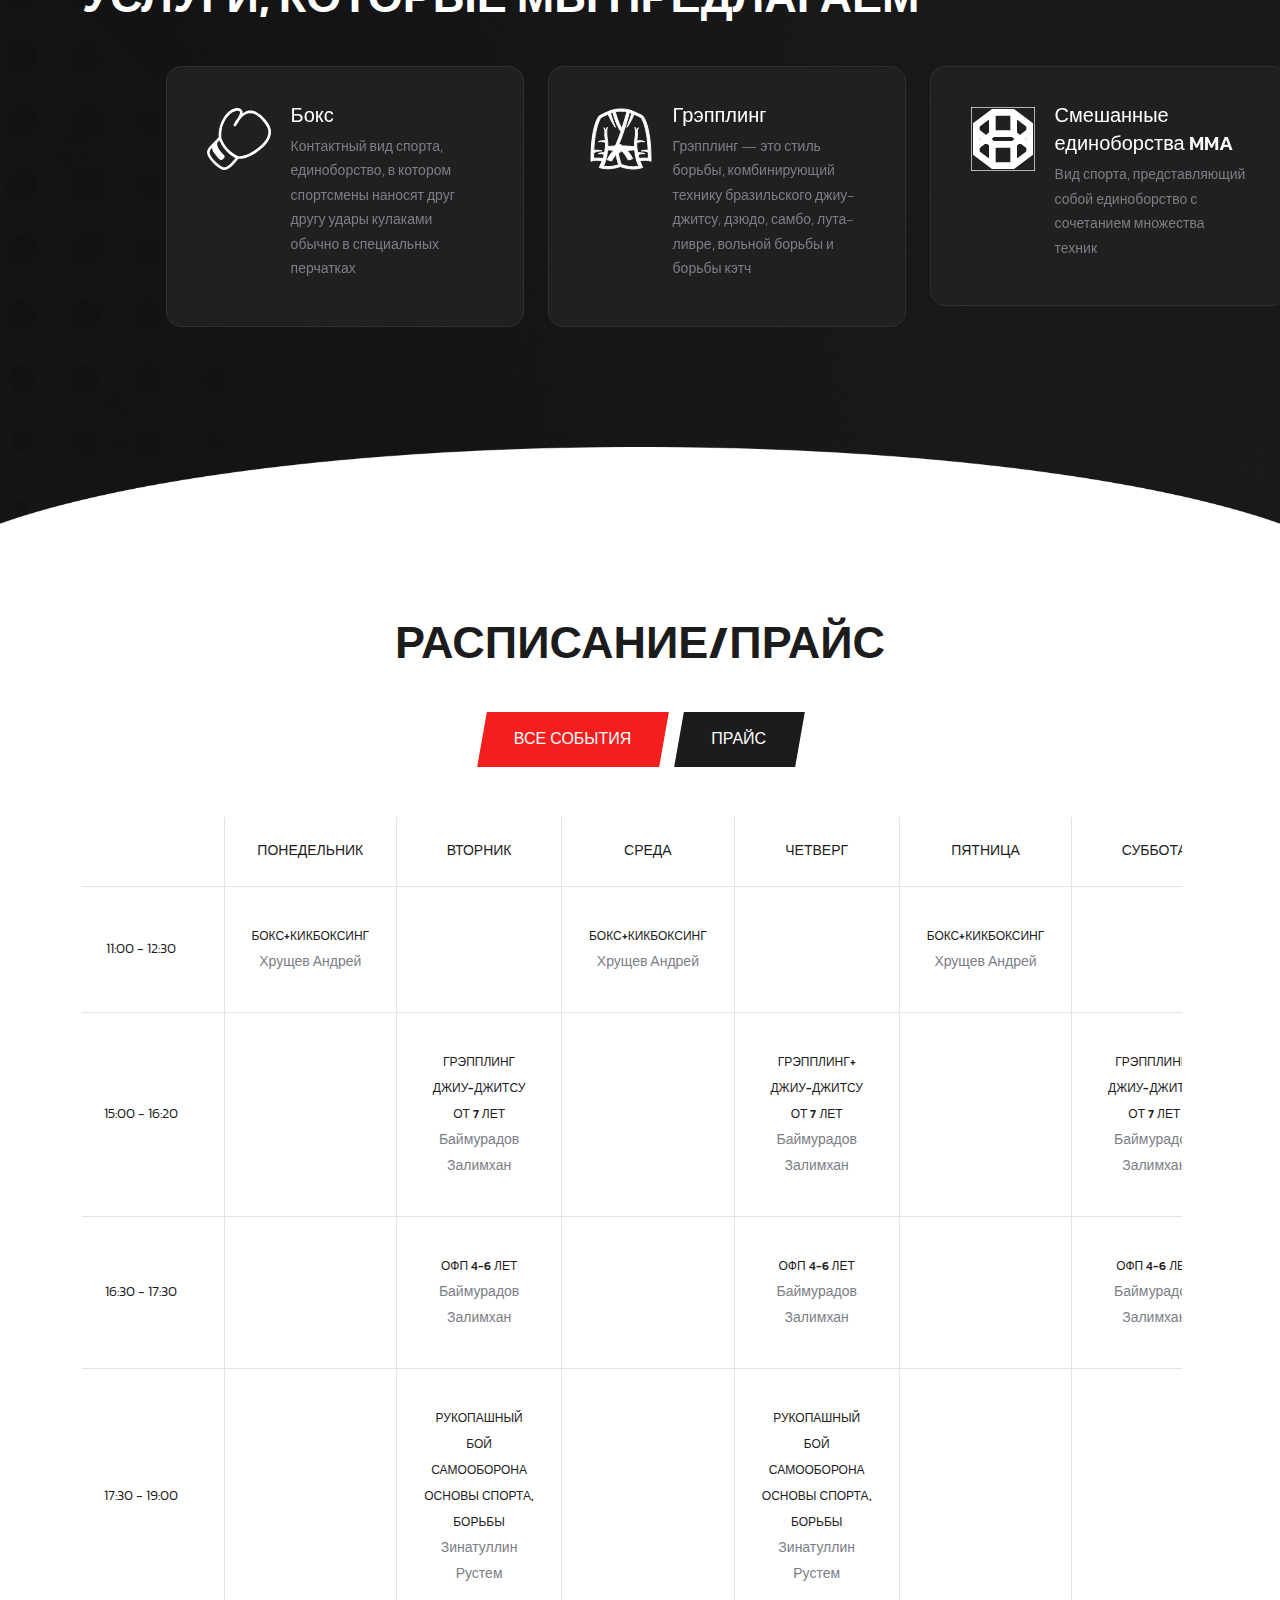
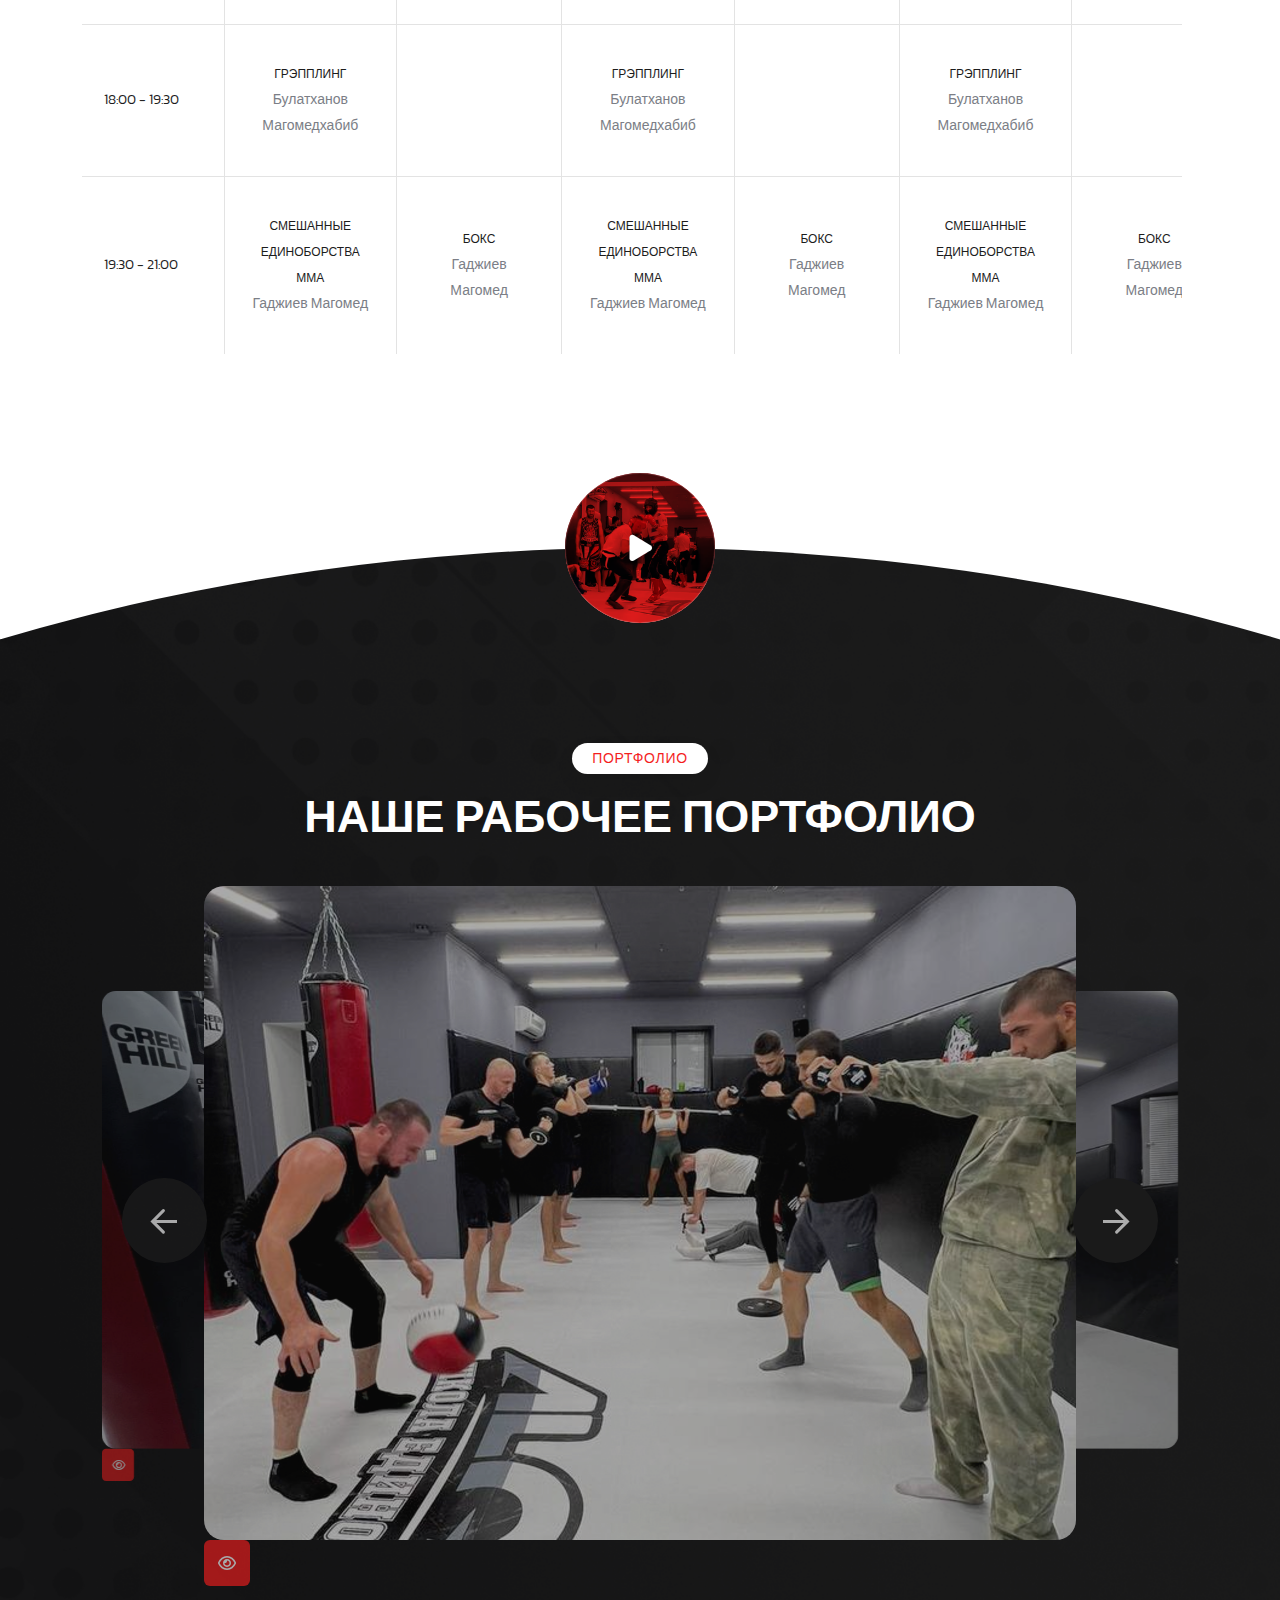
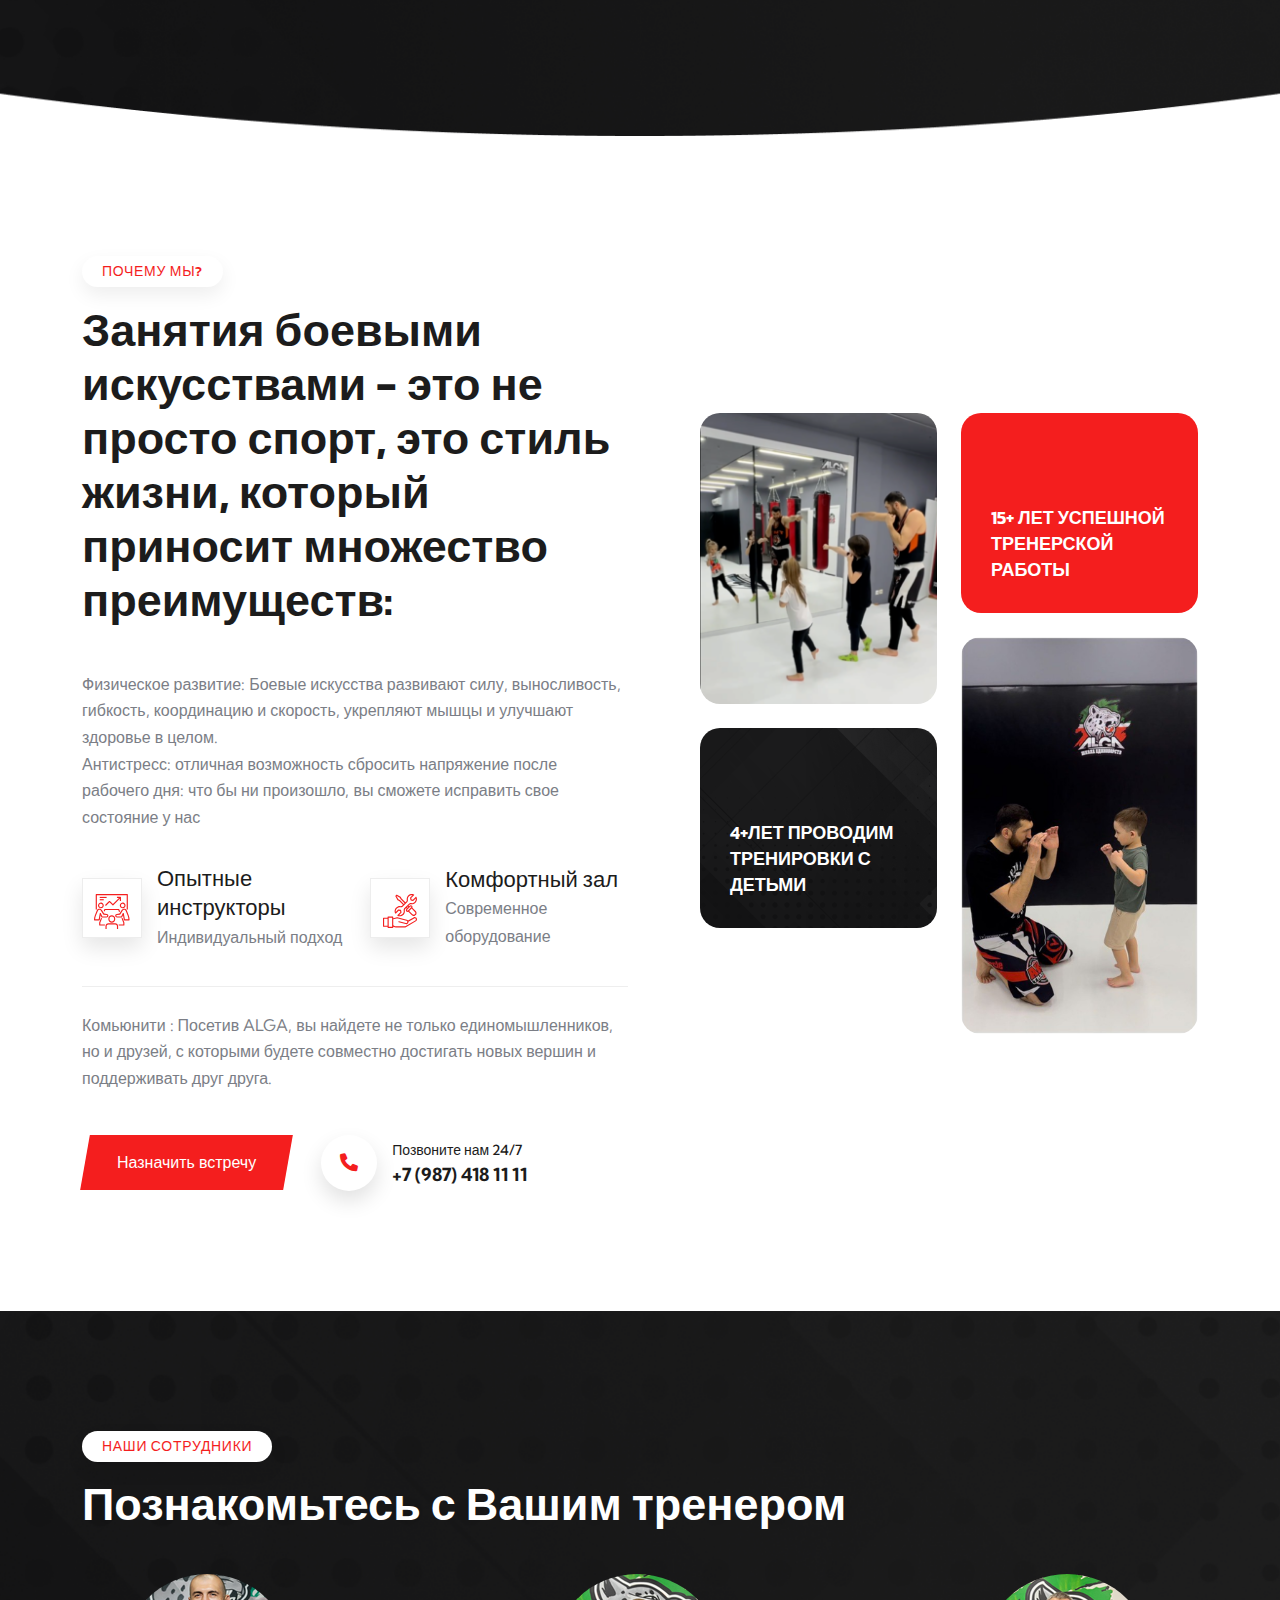
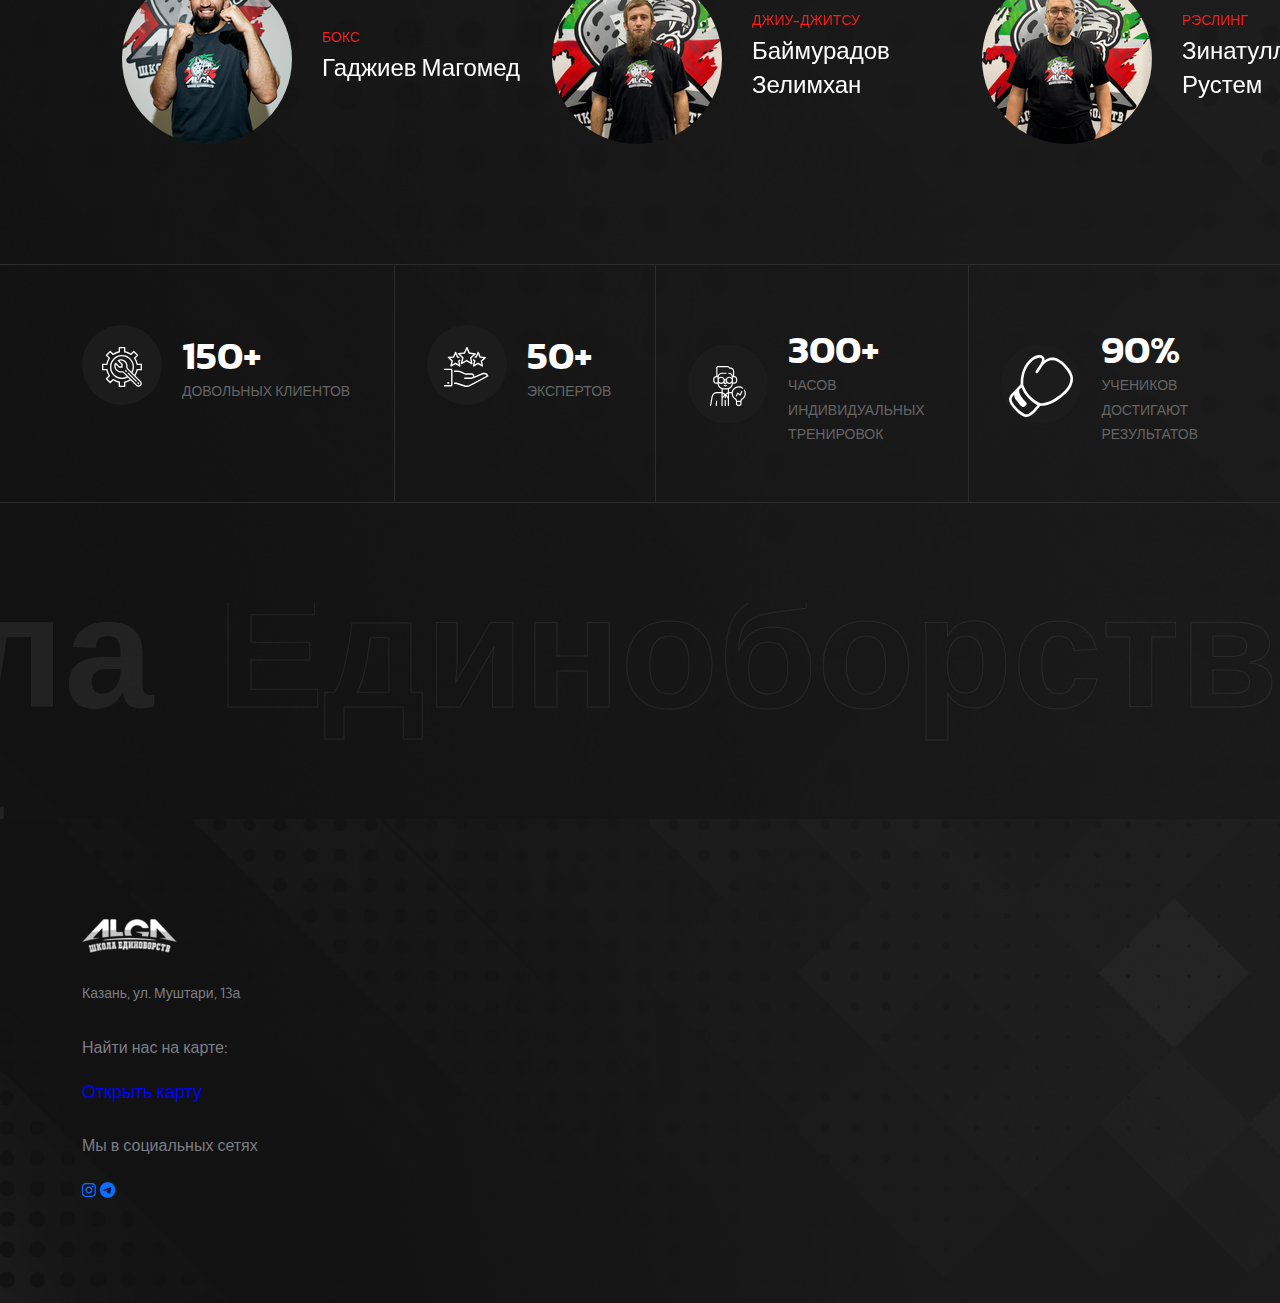
==== commit a0d0f4d2: "UPdate" ====
--- a/index.html
+++ b/index.html
@@ -613,9 +613,94 @@
                                         </thead>
                                         <tbody>
                                             <tr>
-                                                <th scope="row">17:00 - 18:30</th>
-                                                <td>
-                                                    <span>Грэпплинг</span>
+                                                <th scope="row">11:00 - 12:30</th>
+                                                <td>
+                                                    <span>Бокс+Кикбоксинг </span>
+                                                    Хрущев Андрей
+                                                </td>
+                                                <td></td>
+                                                <td>
+                                                    <span>Бокс+Кикбоксинг</span>
+                                                    Хрущев Андрей
+                                                </td>
+                                                <td>
+                                                                                                   
+                                                </td>
+                                                <td>
+                                                <span>Бокс+Кикбоксинг</span>
+                                                Хрущев Андрей
+                                                </td>    
+                                                <td>
+                                            <tr>
+                                                <tr>
+                                                    <th scope="row">15:00 - 16:20</th>
+                                                     <td>
+                                                         
+                                                     </td>
+                                                     <td ><span>Грэпплинг <br> Джиу-джитсу <br>от 7 лет</span>
+                                                         Баймурадов Залимхан</td>
+                                                     <td>
+                                                         
+                                                     </td>
+                                                     <td><span>Грэпплинг+<br>Джиу-джитсу <br>от 7 лет</span>
+                                                         Баймурадов Залимхан</td>
+                                                     <td>
+                                                        
+                                                     </td>
+                                                     <td> <span>Грэпплинг+ <br> Джиу-джитсу <br>от 7 лет</span>
+                                                         Баймурадов Залимхан
+                                                     </td>
+                                                 </tr>
+                                                 <tr>
+                                                    <th scope="row">16:30 - 17:30</th>
+                                                    <td>
+                                                        
+                                                    </td>
+                                                    <td>
+                                                        <span>ОФП 4-6 лет</span>
+                                                        Баймурадов Залимхан
+                                                    </td>
+    
+                                                    <td>
+                                                       
+                                                    </td>
+                                                    <td>
+                                                    <span>ОФП 4-6 лет</span>
+                                                        Баймурадов Залимхан
+                                                    </td>
+                                                    <td> </td>
+                                                    <td>
+                                                        <span>ОФП 4-6 лет</span>
+                                                        Баймурадов Залимхан
+                                                    </td>
+                                                    
+                                                
+                                                </tr>
+                                                <tr>
+                                                    <th scope="row">17:30 - 19:00</th>
+                                                    <td>
+                                                       
+                                                    </td>
+                                                    <td>
+                                                        <span>Рукопашный бой<br>Самооборона <br> Основы спорта, борьбы</span>
+                                                        Зинатуллин Рустем
+                                                    </td>
+                                                    <td>
+                                                       
+                                                    </td>
+                                                    <td> <span>Рукопашный бой<br>Самооборона <br> Основы спорта, борьбы</span>
+                                                        Зинатуллин Рустем</td>
+                                                    <td>
+                                                       
+                                                    </td>
+                                                    <td> </td>
+                                                    
+                                                        
+                                                    
+                                                </tr>
+                                                <th scope="row">18:00 - 19:30</th>
+                                                <td>
+                                                    <span>Грэпплинг </span>
                                                     Булатханов Магомедхабиб
                                                 </td>
                                                 <td></td>
@@ -669,75 +754,11 @@
                                                 </td>
                                             </tr>
                                          
-                                            <tr>
-                                               <th scope="row">15:00 - 16:20</th>
-                                                <td>
-                                                    
-                                                </td>
-                                                <td ><span>Грэпплинг <br> Джиу-джитсу <br>от 7 лет</span>
-                                                    Баймурадов Залимхан</td>
-                                                <td>
-                                                    
-                                                </td>
-                                                <td><span>Грэпплинг+<br>Джиу-джитсу <br>от 7 лет</span>
-                                                    Баймурадов Залимхан</td>
-                                                <td>
-                                                   
-                                                </td>
-                                                <td> <span>Грэпплинг+ <br> Джиу-джитсу <br>от 7 лет</span>
-                                                    Баймурадов Залимхан
-                                                </td>
-                                            </tr>
+                                            
     
-                                            <tr>
-                                                <th scope="row">16:30 - 17:30</th>
-                                                <td>
-                                                    
-                                                </td>
-                                                <td>
-                                                    <span>ОФП 4-6 лет</span>
-                                                    Баймурадов Залимхан
-                                                </td>
-
-                                                <td>
-                                                   
-                                                </td>
-                                                <td>
-                                                <span>ОФП 4-6 лет</span>
-                                                    Баймурадов Залимхан
-                                                </td>
-                                                <td> </td>
-                                                <td>
-                                                    <span>ОФП 4-6 лет</span>
-                                                    Баймурадов Залимхан
-                                                </td>
-                                                
                                             
-                                            </tr>
     
-                                            <tr>
-                                                <th scope="row">17:30 - 19:00</th>
-                                                <td>
-                                                   
-                                                </td>
-                                                <td>
-                                                    <span>Реслинг+Грэпплинг+<br>Джиу-джитсу</span>
-                                                    Зинатуллин Рустем
-                                                </td>
-                                                <td>
-                                                   
-                                                </td>
-                                                <td> <span>Реслинг+Грэпплинг+<br>Джиу-джитсу</span>
-                                                    Зинатуллин Рустем</td>
-                                                <td>
-                                                   
-                                                </td>
-                                                <td> <span>Реслинг+Грэпплинг+<br>Джиу-джитсу</span>
-                                                    Зинатуллин Рустем</td>
-                                                
-                                                    
-                                                
-                                            </tr>
+                                            
                                         
                                         </tbody>
                                     </table>
@@ -1516,8 +1537,8 @@
                                 <img src="assets/img/icon/counter-icon_2-3.svg" alt="icon">
                             </div>
                             <div class="media-body">
-                                <h2 class="counter-card_number"><span class="counter-number">4</span>+</h2>
-                                <p class="counter-card_text">занятия от 4 лет</p>
+                                <h2 class="counter-card_number"><span class="counter-number">300</span>+</h2>
+                                <p class="counter-card_text">часов <br>индивидуальных <br>тренировок</p>
                             </div>
                         </div>
                     </div>
@@ -1527,8 +1548,8 @@
                                 <img src="assets/img/icon/counter-icon_2-4.svg" alt="icon">
                             </div>
                             <div class="media-body">
-                                <h2 class="counter-card_number"><span class="counter-number">25</span>+</h2>
-                                <p class="counter-card_text"> детей тренируется</p>
+                                <h2 class="counter-card_number"><span class="counter-number">90</span>%</h2>
+                                <p class="counter-card_text"> учеников <br> достигают <br> результатов</p>
                             </div>
                         </div>
                     </div>
@@ -1804,7 +1825,7 @@
         --
     </footer>
 
-    <!--********************************
+    ********************************
 			Code End  Here 
 	******************************** -->
 
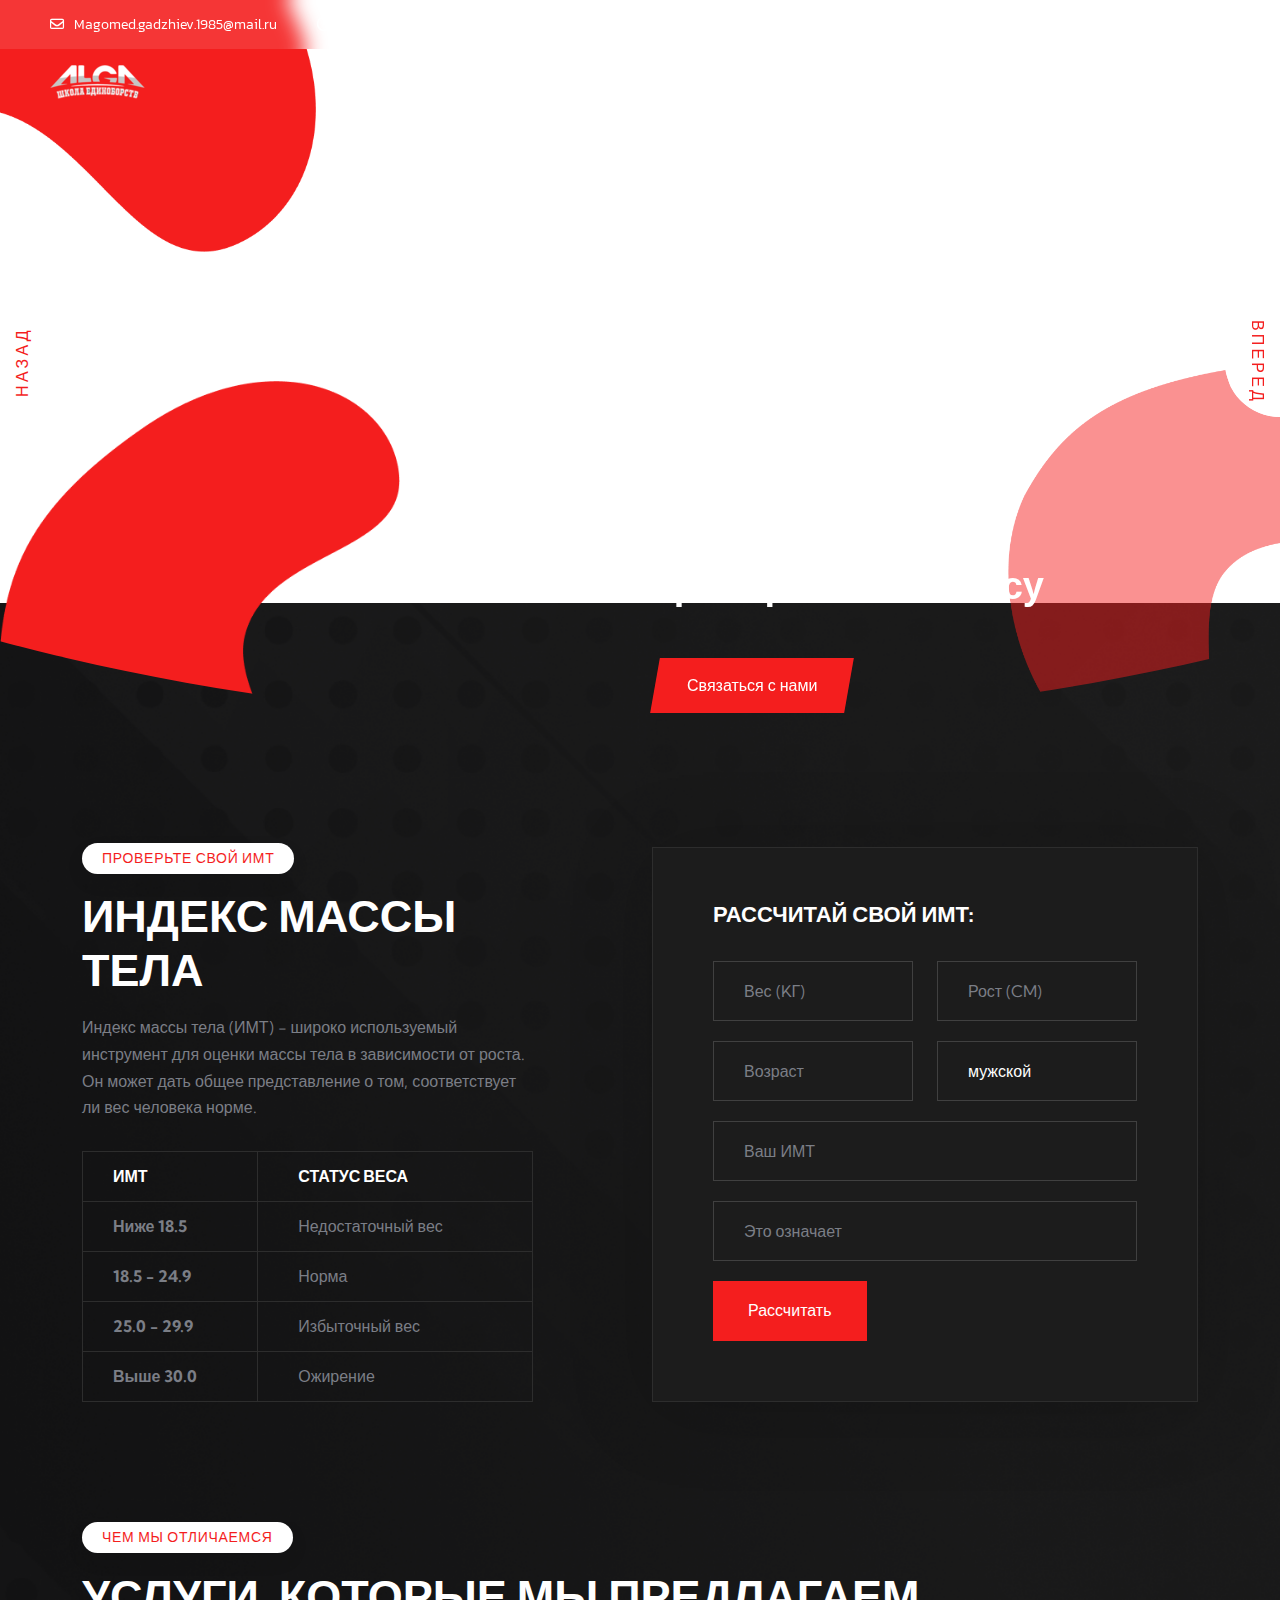
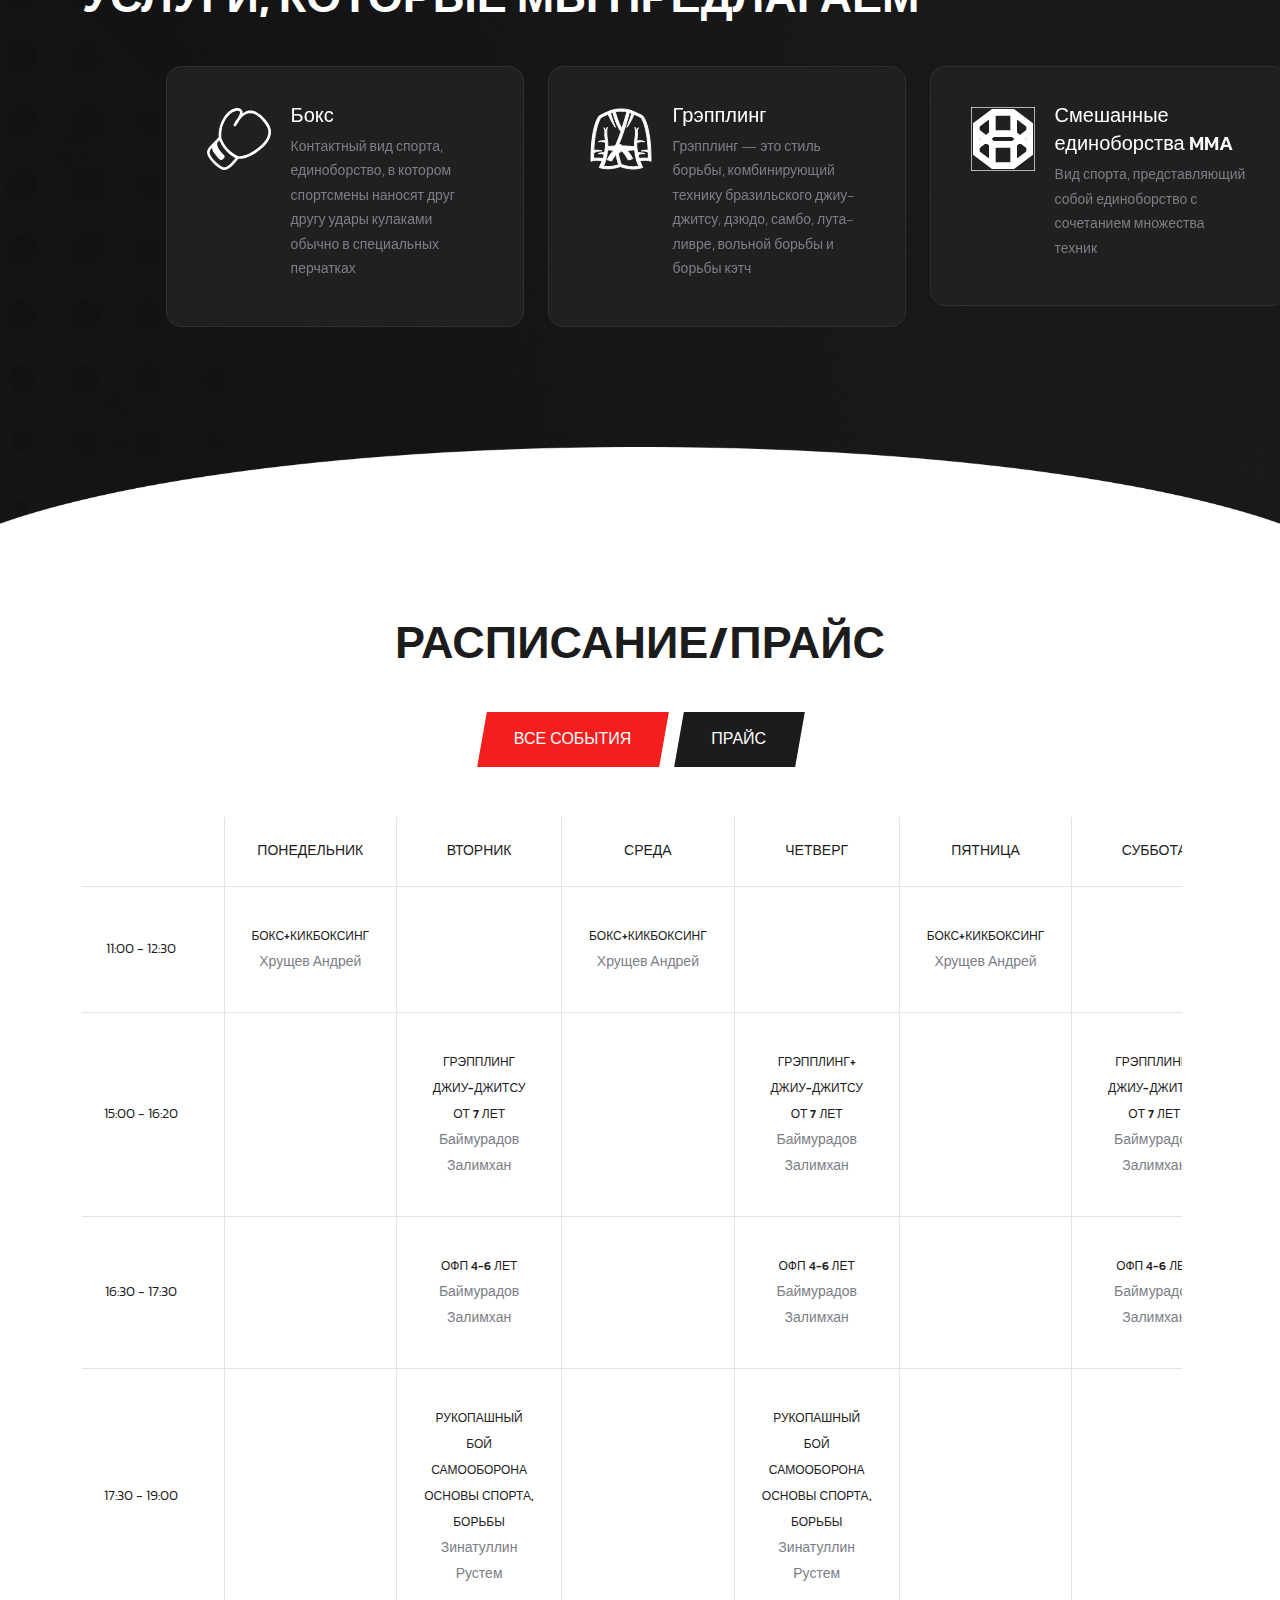
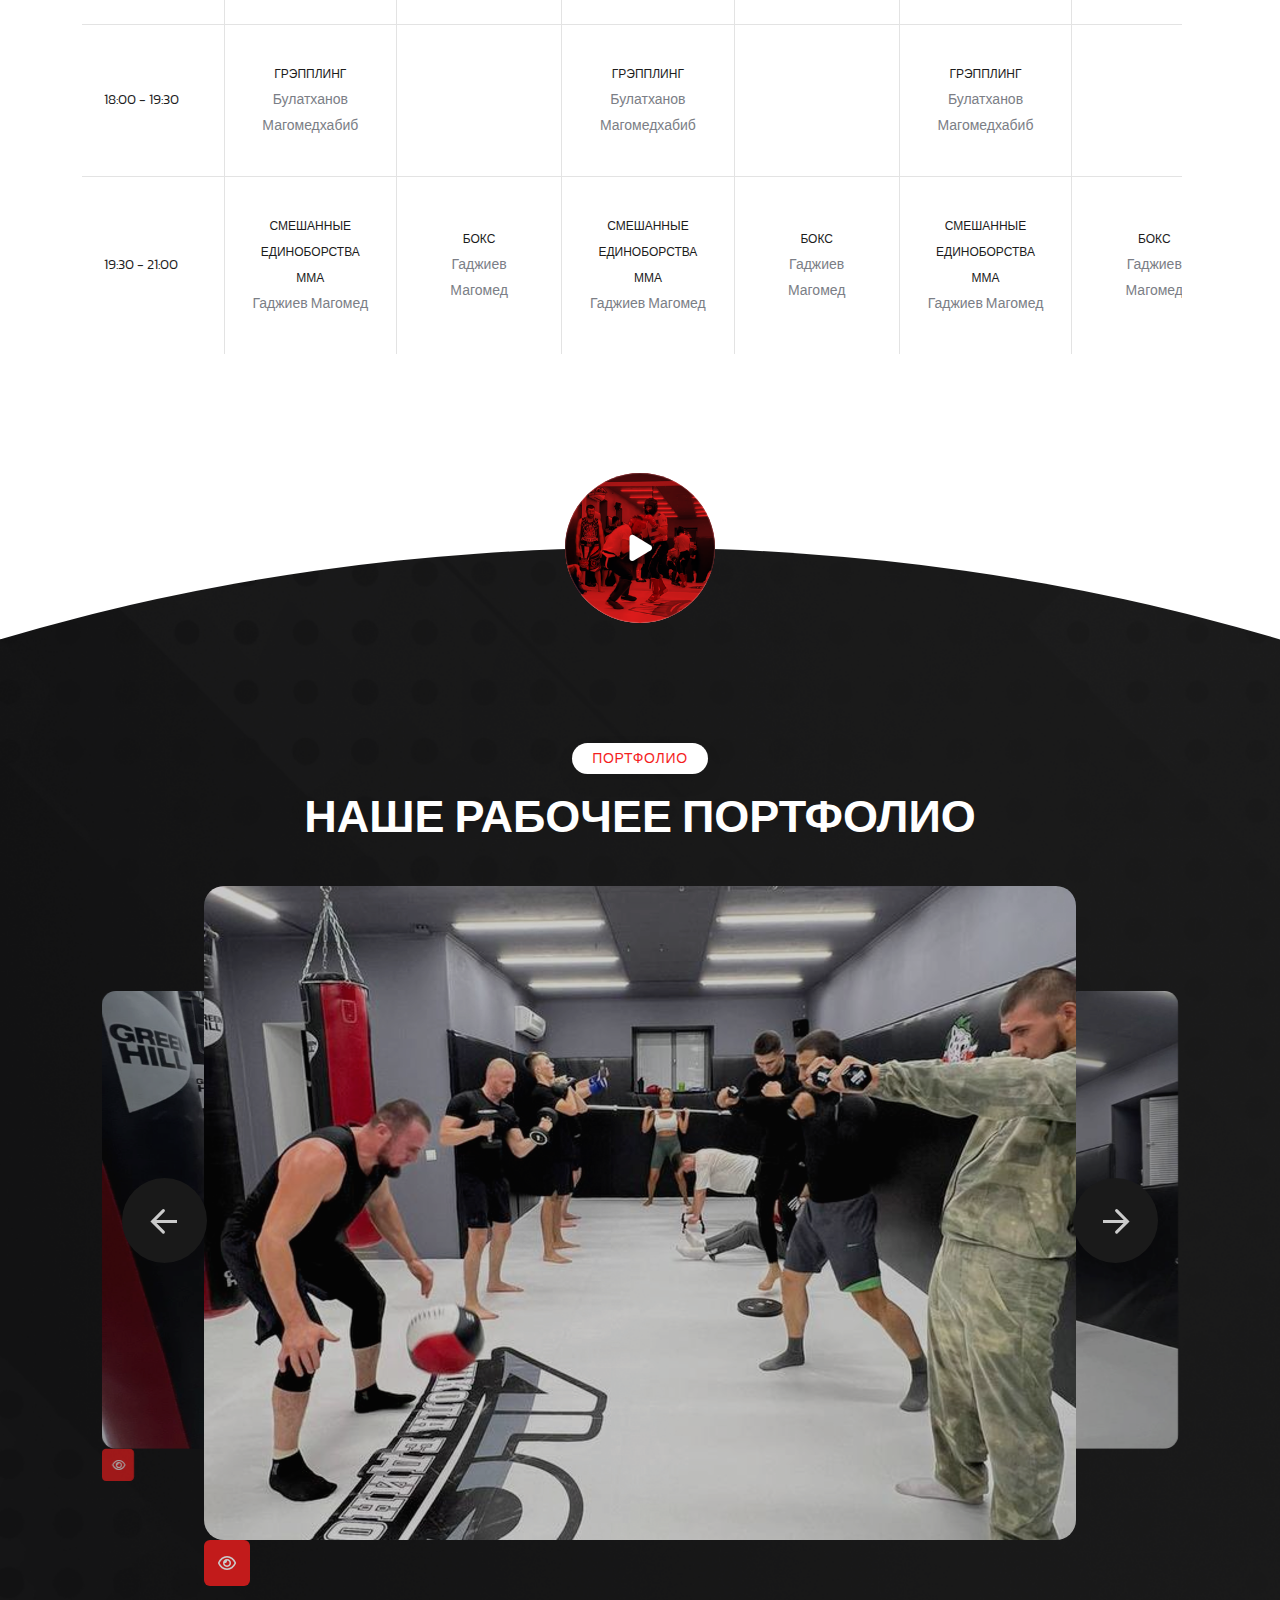
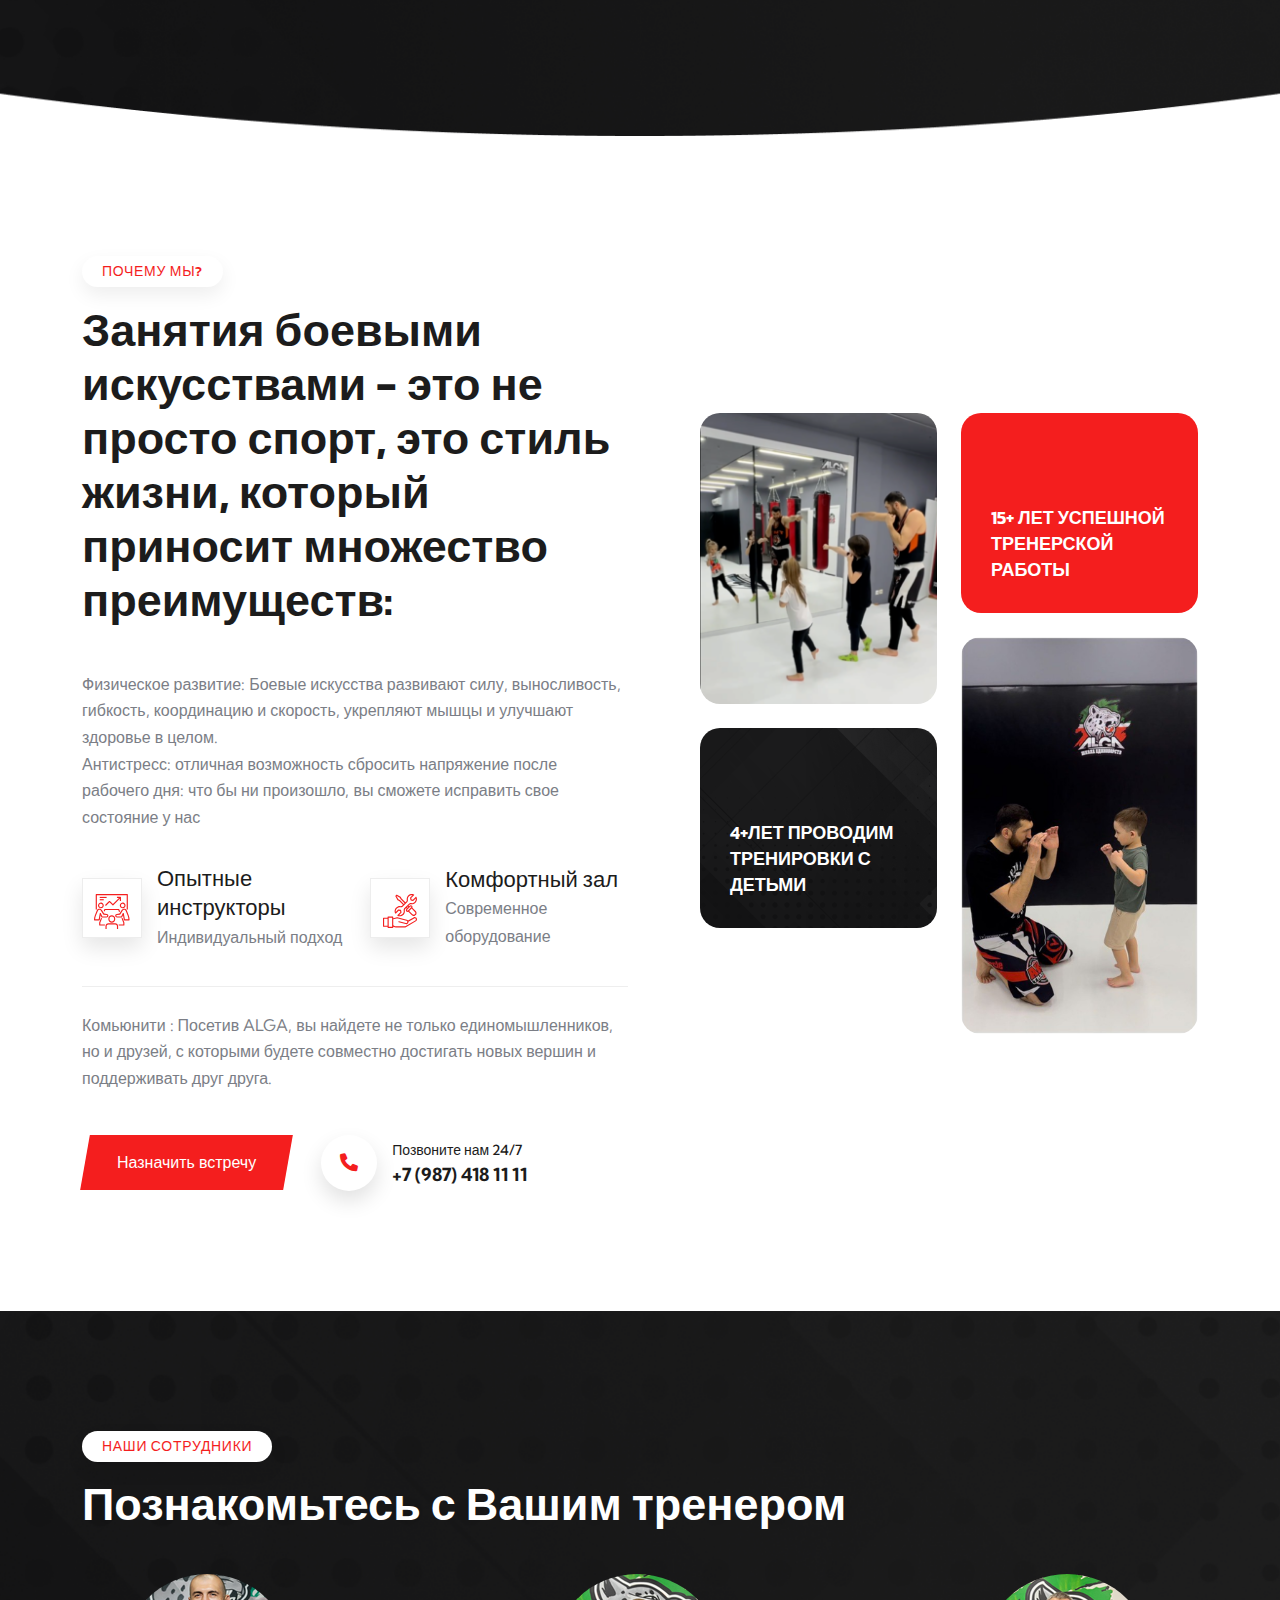
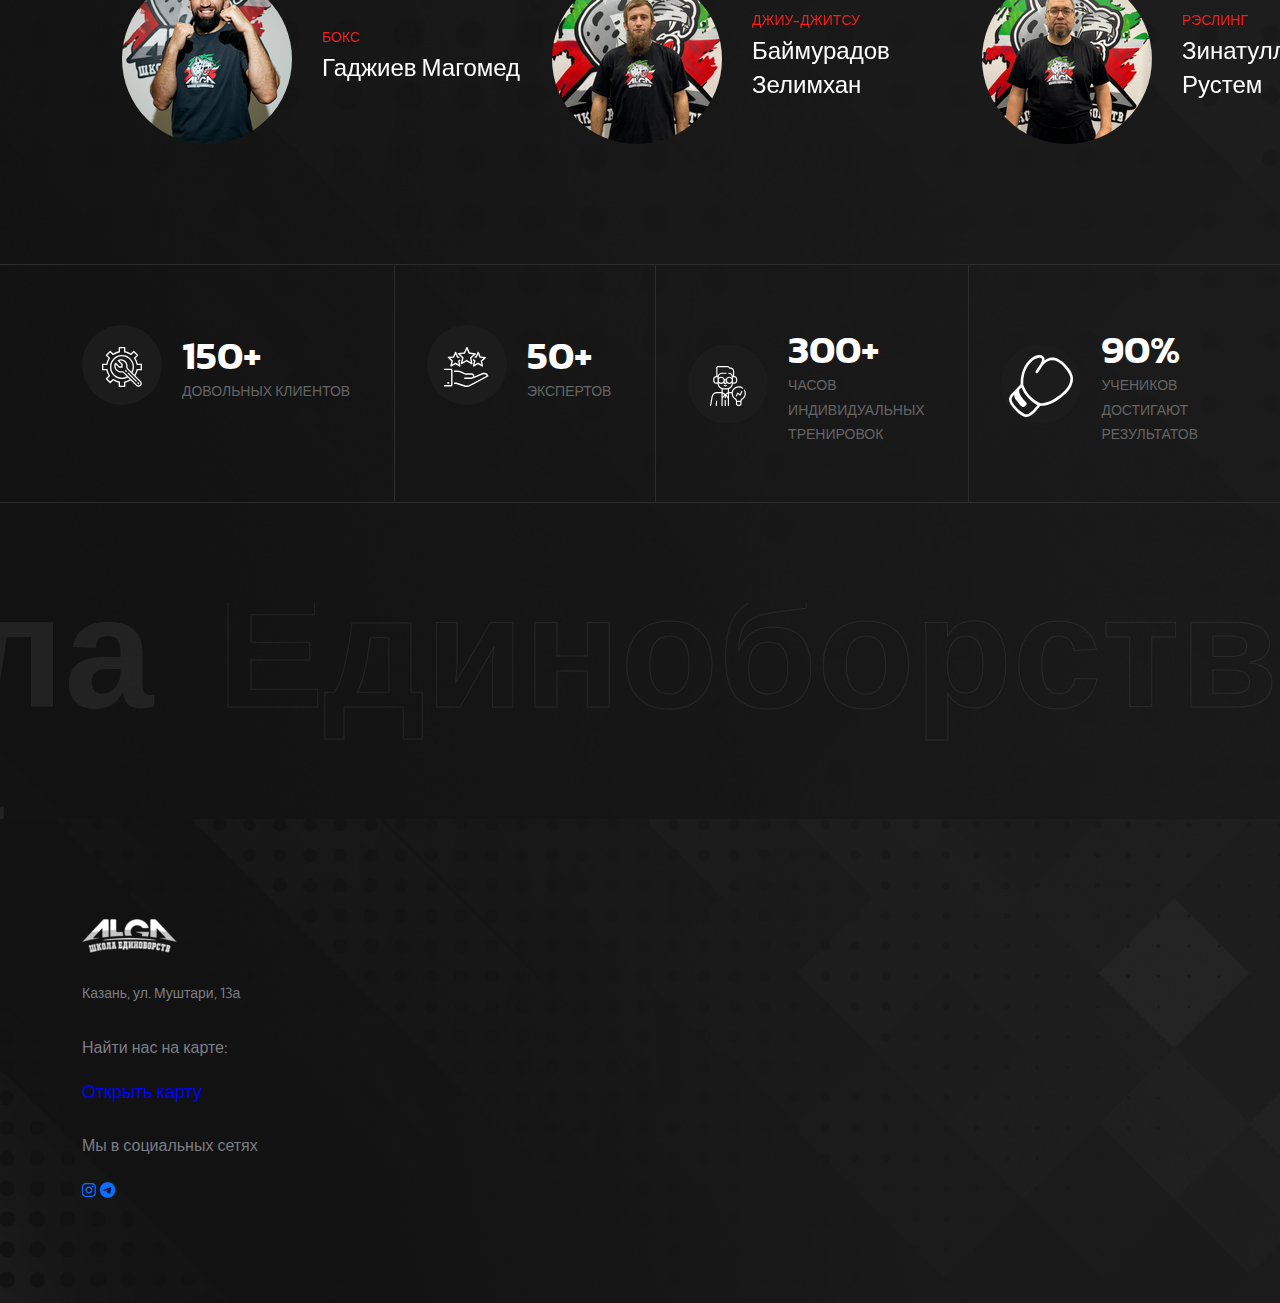
==== commit 63e7e041: "111" ====
--- a/index.html
+++ b/index.html
@@ -784,21 +784,21 @@
                                             <!----><tr>
                                                 <th scope="row">Стоимость</th>
                                                 <td>
+                                                    <span>1000 р</span>
+                                                   
+                                                </td>
+                                                <td><span>6000 р</span> </td>
+                                                <td>
+                                                    <span>3000 р</span>
+                                                   
+                                                </td>
+                                              
+                                                <td>
+                                                    <span>25000 р</span>
+                                                </td>
+
+                                                <td>
                                                     <span>700 р</span>
-                                                   
-                                                </td>
-                                                <td><span>5000 р</span> </td>
-                                                <td>
-                                                    <span>2500 р</span>
-                                                   
-                                                </td>
-                                              
-                                                <td>
-                                                    <span>20000 р</span>
-                                                </td>
-
-                                                <td>
-                                                    <span>500 р</span>
                                                     </td>
                                                 <td>
                                                     <span>бесплатно</span>
